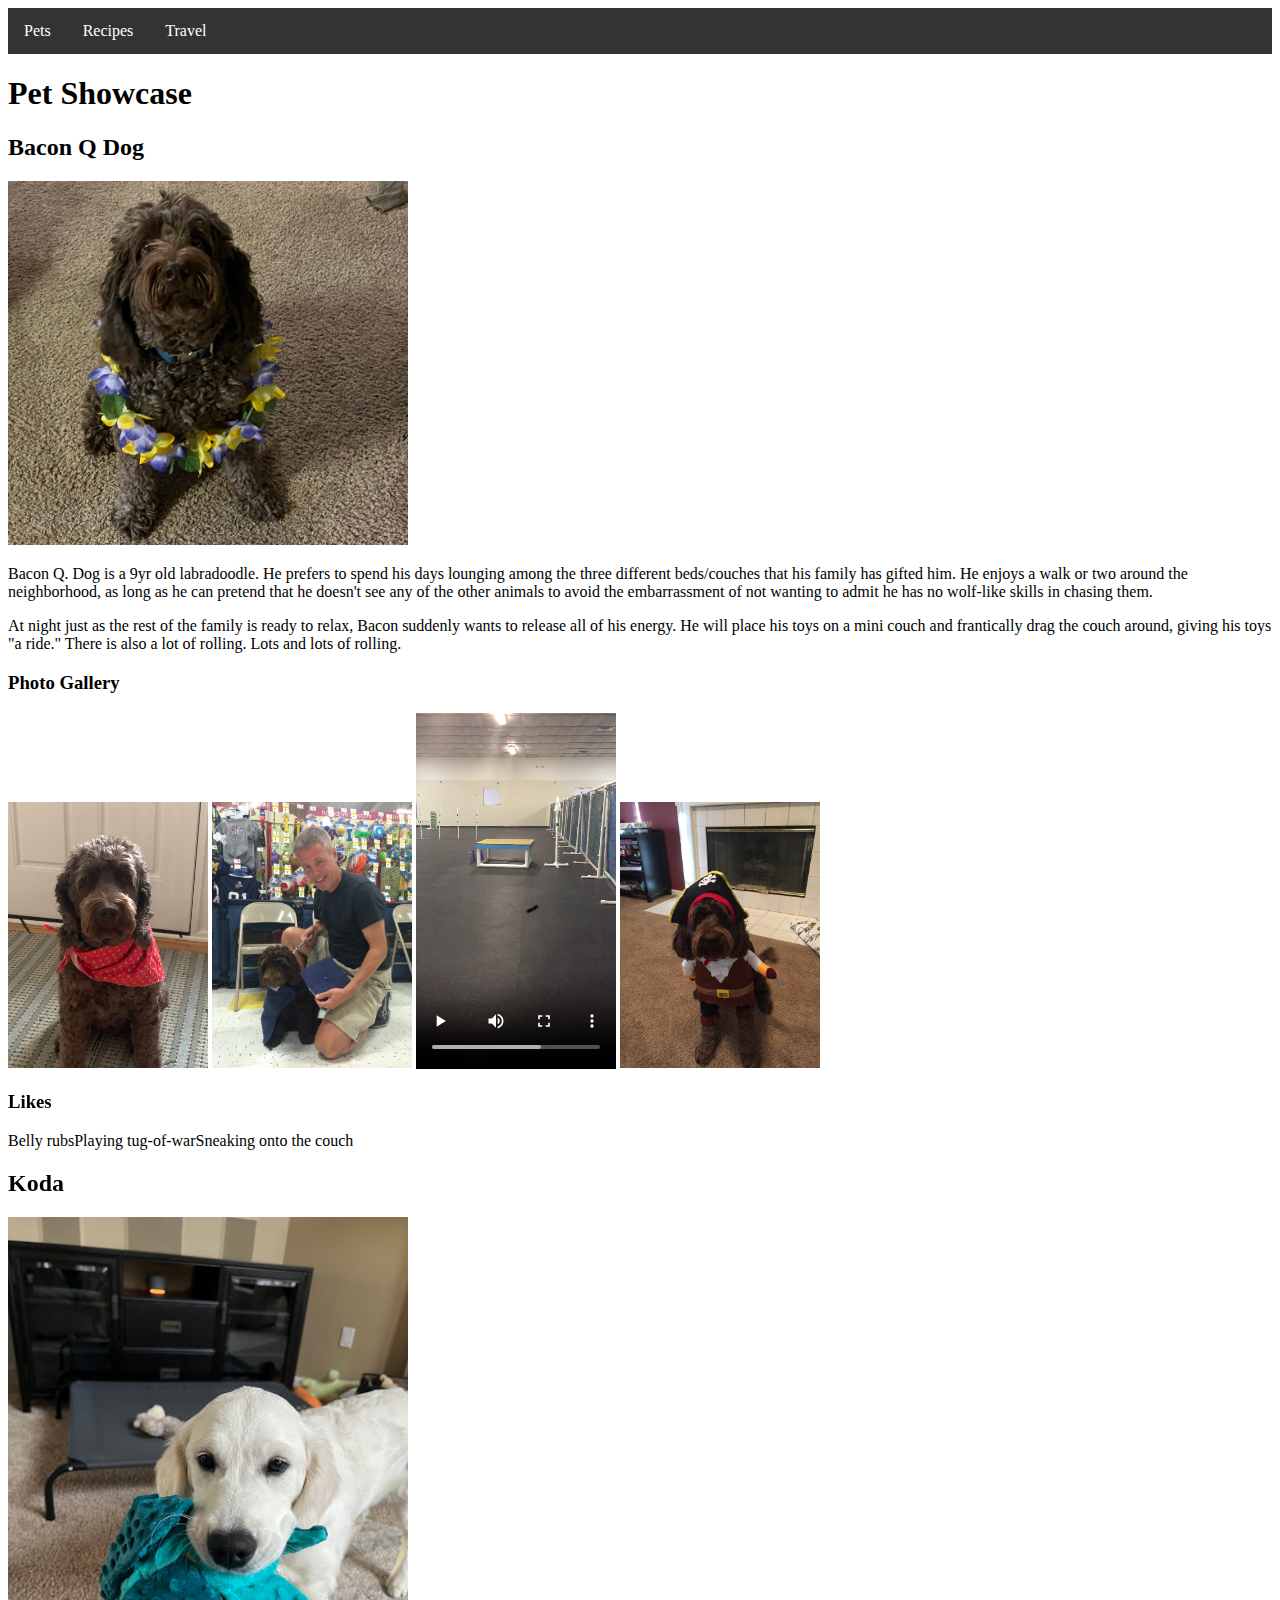
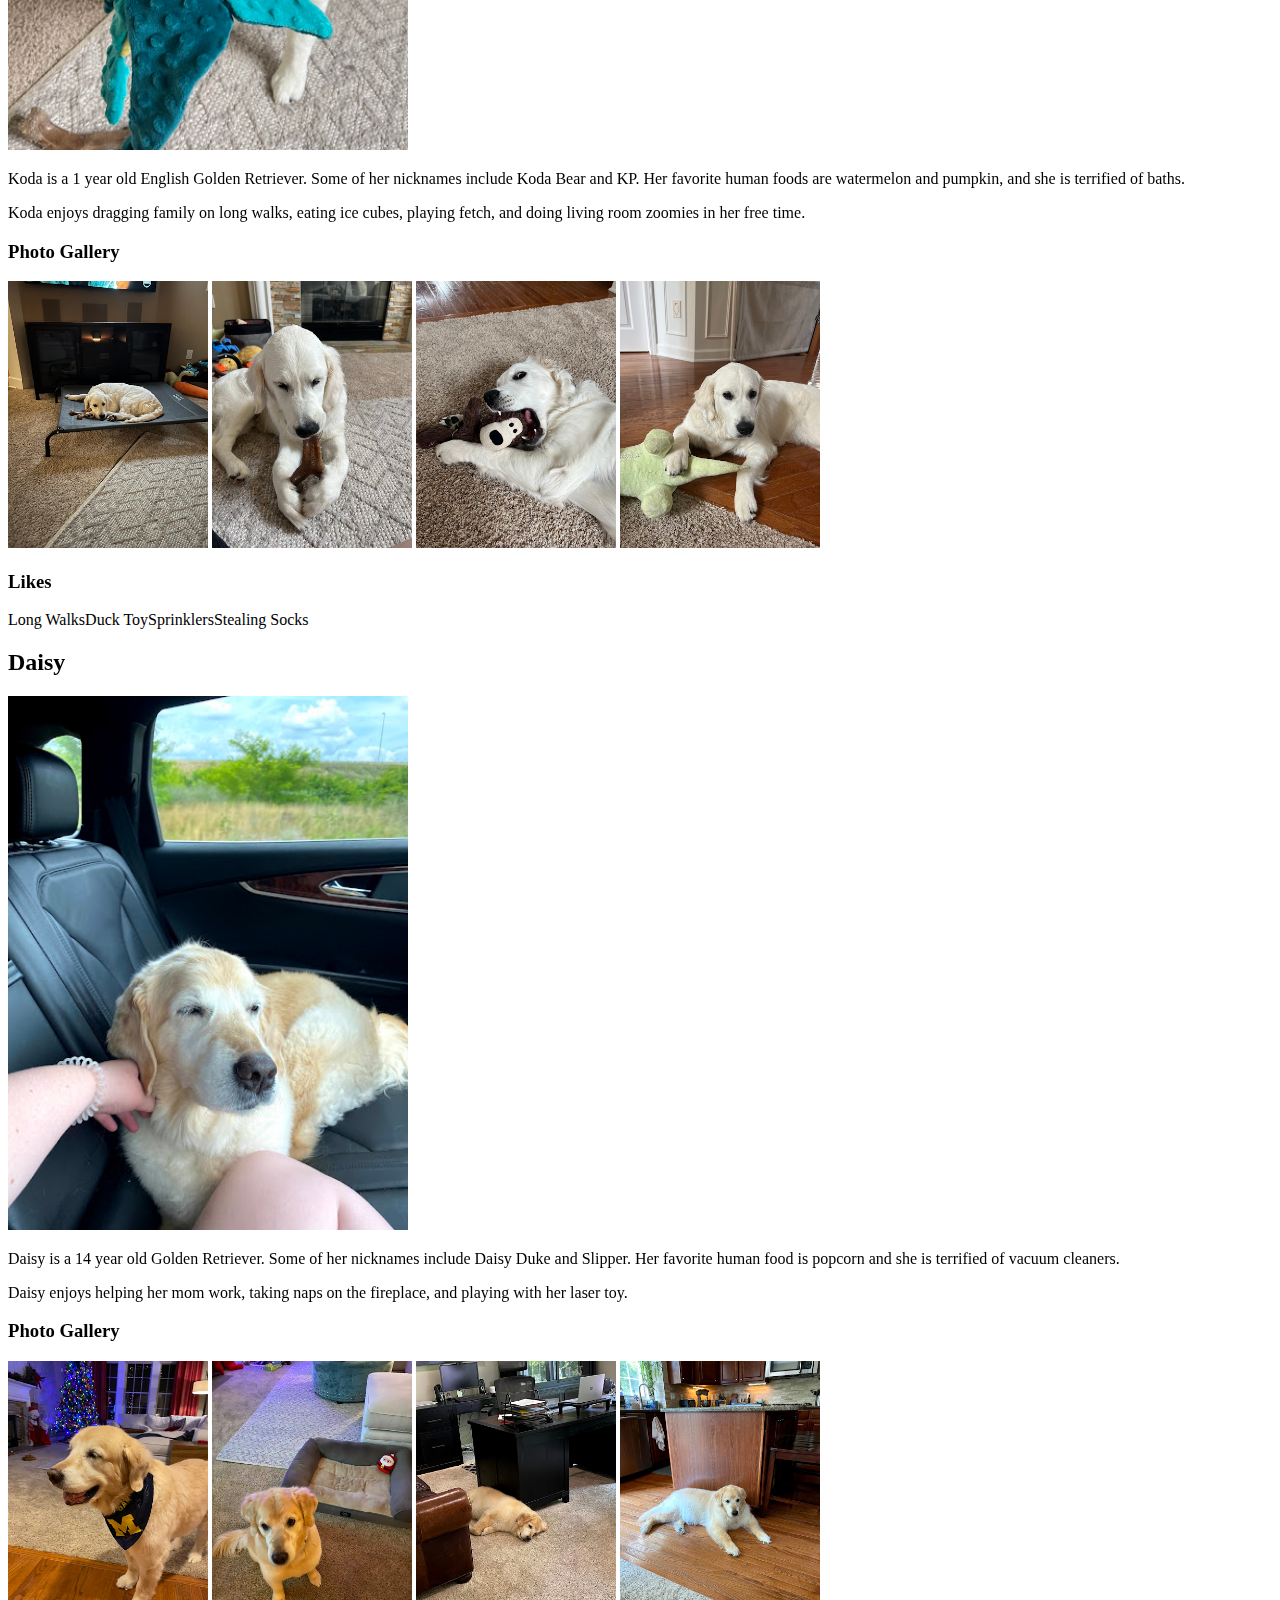
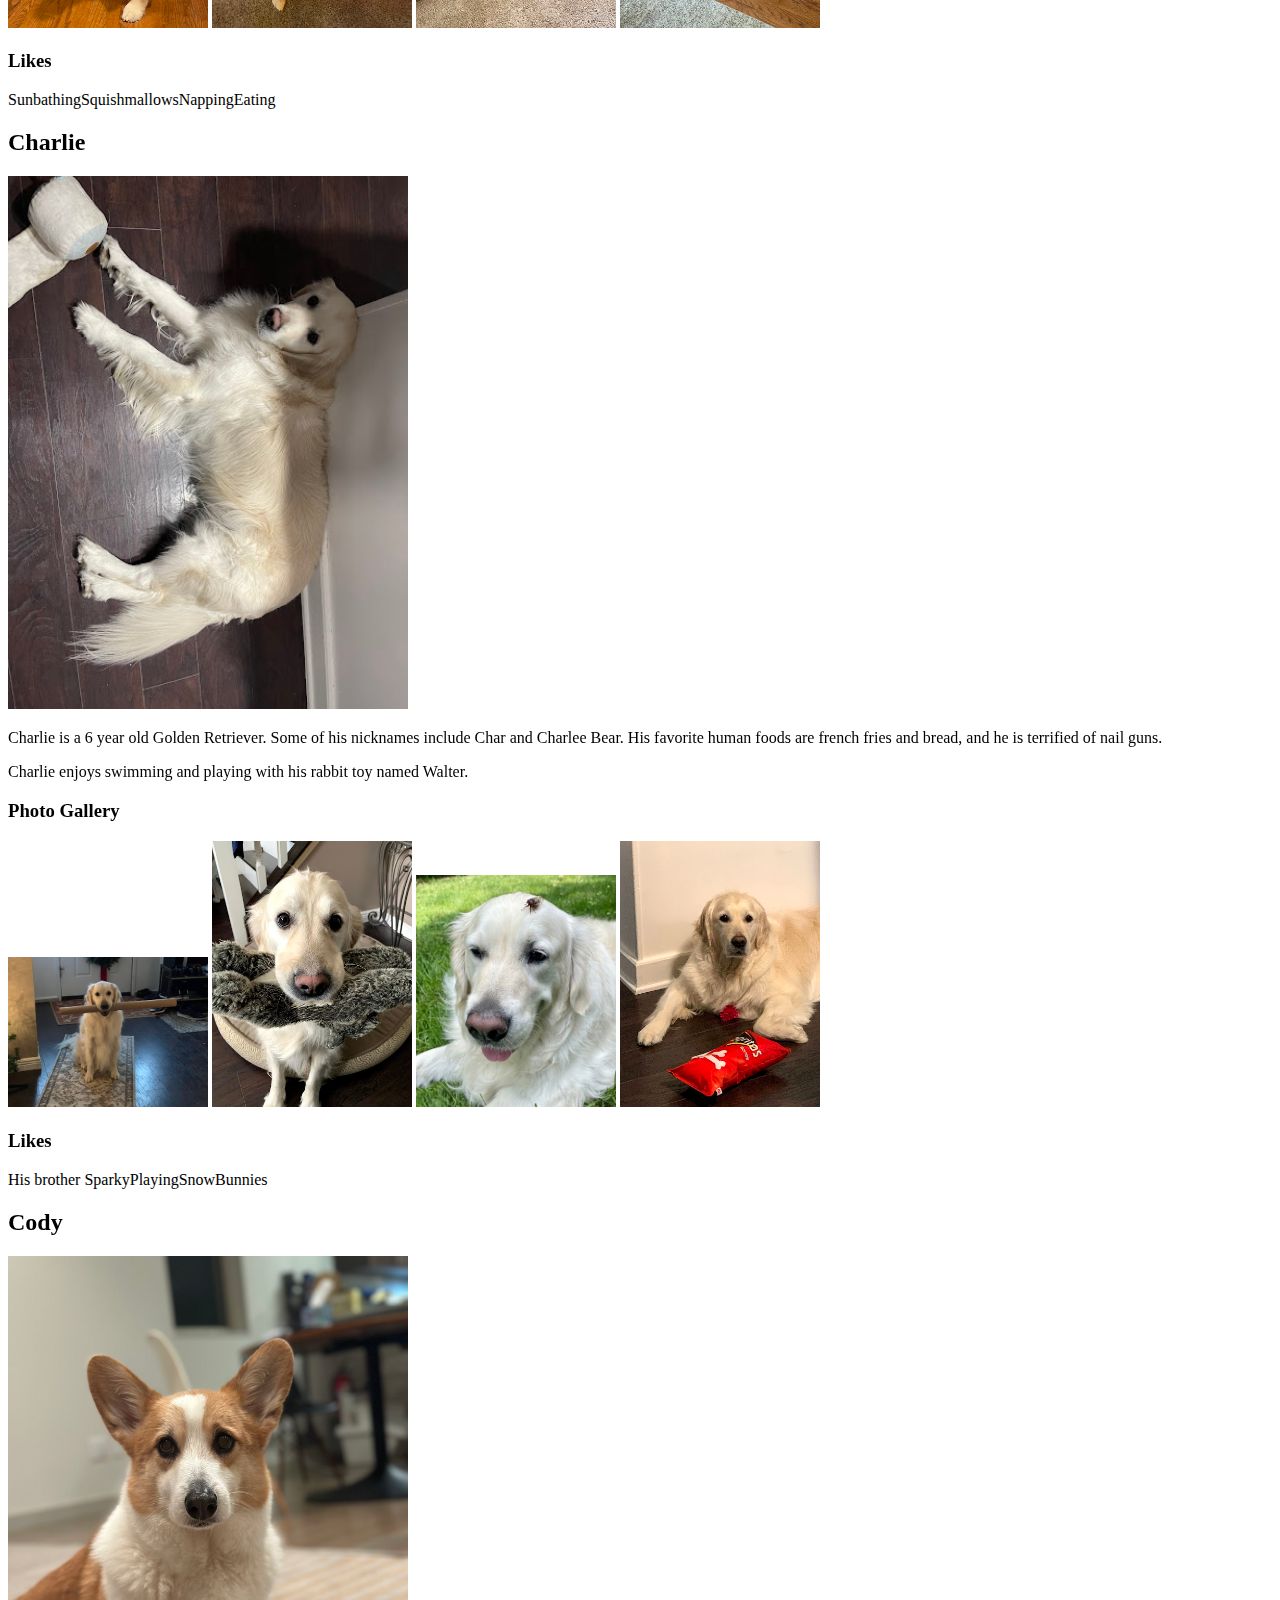
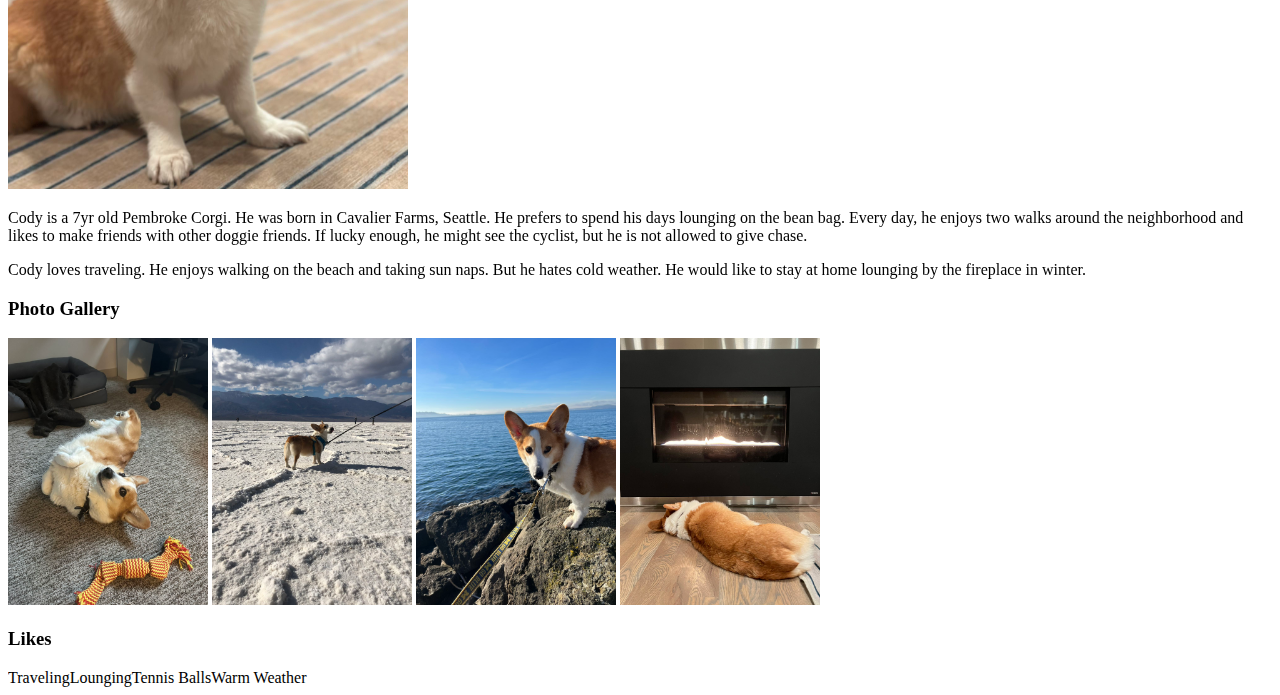
==== index.html @ 453e1ba5 "Add files via upload" ====
<!DOCTYPE html>
<html lang="en">
<head>
    <meta charset="UTF-8">
    <meta name="viewport" content="width=device-width, initial-scale=1.0">
    <title>Pets</title>
    <style>
        nav {
            background-color: #333;
        }

        ul {
            list-style-type: none;
            margin: 0;
            padding: 0;
            overflow: hidden;
        }

        li {
            float: left;
        }

        li a {
            display: block;
            color: white;
            text-align: center;
            padding: 14px 16px;
            text-decoration: none;
        }

        li a:hover {
            background-color: #555;
        }

        a[href=""] {
            display: none;
        }
    </style>
</head>

<body>

<nav>
    <ul> 
        <li><a href="index.html">Pets</a></li>
        <li><a href="recipes.html">Recipes</a></li>
        <li><a href="travel.html">Travel</a></li>
    </ul>
</nav>
<h1>Pet Showcase</h1>
</body>
</html>


<body>
    <a href = "">Skip to Main Content</a>
    <main>
        <div>
            <h2>Bacon Q Dog</h2>
            <img src="images/bacon.jpg" width = "400" alt="Brown labradoodle wearing colorful lei">

            <p>Bacon Q. Dog is a 9yr old labradoodle. He prefers to spend his days lounging among the three different beds/couches that his family has gifted him. He enjoys a walk or two around the neighborhood, as long as he can pretend that he doesn't see any of the other animals to avoid the embarrassment of not wanting to admit he has no wolf-like skills in chasing them.</p> 
            <P>At night just as the rest of the family is ready to relax, Bacon suddenly wants to release all of his energy. He will place his toys on a mini couch and frantically drag the couch around, giving his toys "a ride." There is also a lot of rolling. Lots and lots of rolling.</P>
            <h3>Photo Gallery</h3>
            <img src="images/bacon_bandana.JPG" width ="200" alt = "Brown labradoodle wearing an orange bandana">
            <img src="images/bacon_graduation.JPG"  width ="200" alt="Small labradoodle puppy wearing a graduation cap and gown">
            <video width="200"  controls>
                <source src="images/bacon_agility.mov">
                Your browser does not support the video tag.  This was a video of a girl and dog demonstrating a sit and stay procedure
            </video>
            <img src="images/bacon_halloween.JPG"  width ="200" alt="Brown labradoodle wearing a pirate costume">

            <h3>Likes</h3>
            <ul>
                <li>Belly rubs</li>
                <li>Playing tug-of-war</li>
                <li>Sneaking onto the couch</li>
            </ul>

            <h2>Koda</h2>
            <img src="images/Koda.jpeg" width = "400" alt="Golden retriever holding a teal dragon toy">

            <p>Koda is a 1 year old English Golden Retriever. Some of her nicknames include Koda Bear and KP. Her favorite human foods are watermelon and pumpkin, and she is terrified of baths. </p>
 
            <P>Koda enjoys dragging family on long walks, eating ice cubes, playing fetch, and doing living room zoomies in her free time.</P>
            <h3>Photo Gallery</h3>
            <img src="images/Koda_sleeping.jpeg" width ="200" alt = "Koda sleeping on a large gray orthopedic dog bed.">
            <img src="images/Koda_bone.jpeg"  width ="200" alt= "Koda chewing on a dog bone.">
            <img src="images/Koda_bear.jpeg"  width ="200" alt= "Koda chewing on a stuffed bear dog toy.">
            <img src="images/Koda_dino.jpeg"  width ="200" alt= "Koda laying with right front paw on her dinosaur toy.">

            <h3>Likes</h3>
            <ul>
                <li>Long Walks</li>
                <li>Duck Toy</li>
                <li>Sprinklers</li>
                <li>Stealing Socks</li>
            </ul>

            <h2>Daisy</h2>
            <img src="images/daisy.jpeg" width = "400" alt="Golden retriever laying in the backseat of a car">

            <p>Daisy is a 14 year old Golden Retriever. Some of her nicknames include Daisy Duke and Slipper. Her favorite human food is popcorn and she is terrified of vacuum cleaners. </p>
 
            <P>Daisy enjoys helping her mom work, taking naps on the fireplace, and playing with her laser toy.</P>
            <h3>Photo Gallery</h3>
            <img src="images/Daisy_fan.jpeg" width ="200" alt = "Daisy standing in front of a lit up Christmas tree wearing a University of Michigan bandana.">
            <img src="images/Daisy_santa.jpeg"  width ="200" alt= "Daisy standing in front of her dog bed with a stuffed animal Santa in the corner.">
            <img src="images/Daisy_sleeping.jpeg"  width ="200" alt= "Daisy sleeping in front of a desk.">
            <img src="images/Daisy_laying.jpeg"  width ="200" alt= "Daisy laying on the kitchen floor in front of the island.">
            <h3>Likes</h3>
            <ul>
                <li>Sunbathing</li>
                <li>Squishmallows</li>
                <li>Napping</li>
                <li>Eating</li>
            </ul>

            <h2>Charlie</h2>
            <img src="images/Charlie.jpeg" width = "400" alt="Golden retriever laying next to a toilet paper roll toy.">

            <p>Charlie is a 6 year old Golden Retriever. Some of his nicknames include Char and Charlee Bear. His favorite human foods are french fries and bread, and he is terrified of nail guns. </p>
 
            <P>Charlie enjoys swimming and playing with his rabbit toy named Walter.</P>
            <h3>Photo Gallery</h3>
            <img src="images/Charlie_roll.jpeg" width ="200" alt = "Charlie standing with a gift wrap paper roll in his mouth.">
            <img src="images/Charlie_rabbit.jpeg"  width ="200" alt= "Charlie sitting on bed holding a toy rabbit in his mouth.">
            <img src="images/Charlie_bug.jpeg"  width ="200" alt= "Charlie laying in this grass with a bug above his left eye.">
            <img src="images/Charlie_dorito.jpeg"  width ="200" alt= "Charlie laying on the kitchen floor next to a toy bag of Doritos.">
            <h3>Likes</h3>
            <ul>
                <li>His brother Sparky</li>
                <li>Playing</li>
                <li>Snow</li>
                <li>Bunnies</li>
            </ul>

            <h2>Cody</h2>
            <img src="images/cody.jpg" width = "400" alt="Cody at home.">

            <p>Cody is a 7yr old Pembroke Corgi. He was born in Cavalier Farms, Seattle. He prefers to spend his days lounging on the bean bag. Every day, he enjoys two walks around the neighborhood and likes to make friends with other doggie friends. If lucky enough, he might see the cyclist, but he is not allowed to give chase. </p>
 
            <P>Cody loves traveling. He enjoys walking on the beach and taking sun naps. But he hates cold weather. He would like to stay at home lounging by the fireplace in winter.</P>
            <h3>Photo Gallery</h3>
            <img src="images/cody_play.jpg" width ="200" alt = "Cody lying on the ground making faces.">
            <img src="images/cody_deathvalley.jpg" width ="200" alt= "Cody visiting Badwater Basin in Death Valley National Park.">
            <img src="images/cody_sea.jpg"  width ="200" alt= "Cody having a walk by the sea.">
            <img src="images/cody_fireplace.jpg"  width ="200" alt= "Cody lounging by the fireplace in winter.">
            <h3>Likes</h3>
            <ul>
                <li>Traveling</li>
                <li>Lounging</li>
                <li>Tennis Balls</li>
                <li>Warm Weather</li>
            </ul>
            <!-- Lauren Asam -->
        
        </div>
        <div></div>
        <div></div>
        <div></div>
        <div></div>
    </main>
    
</body>
</html>
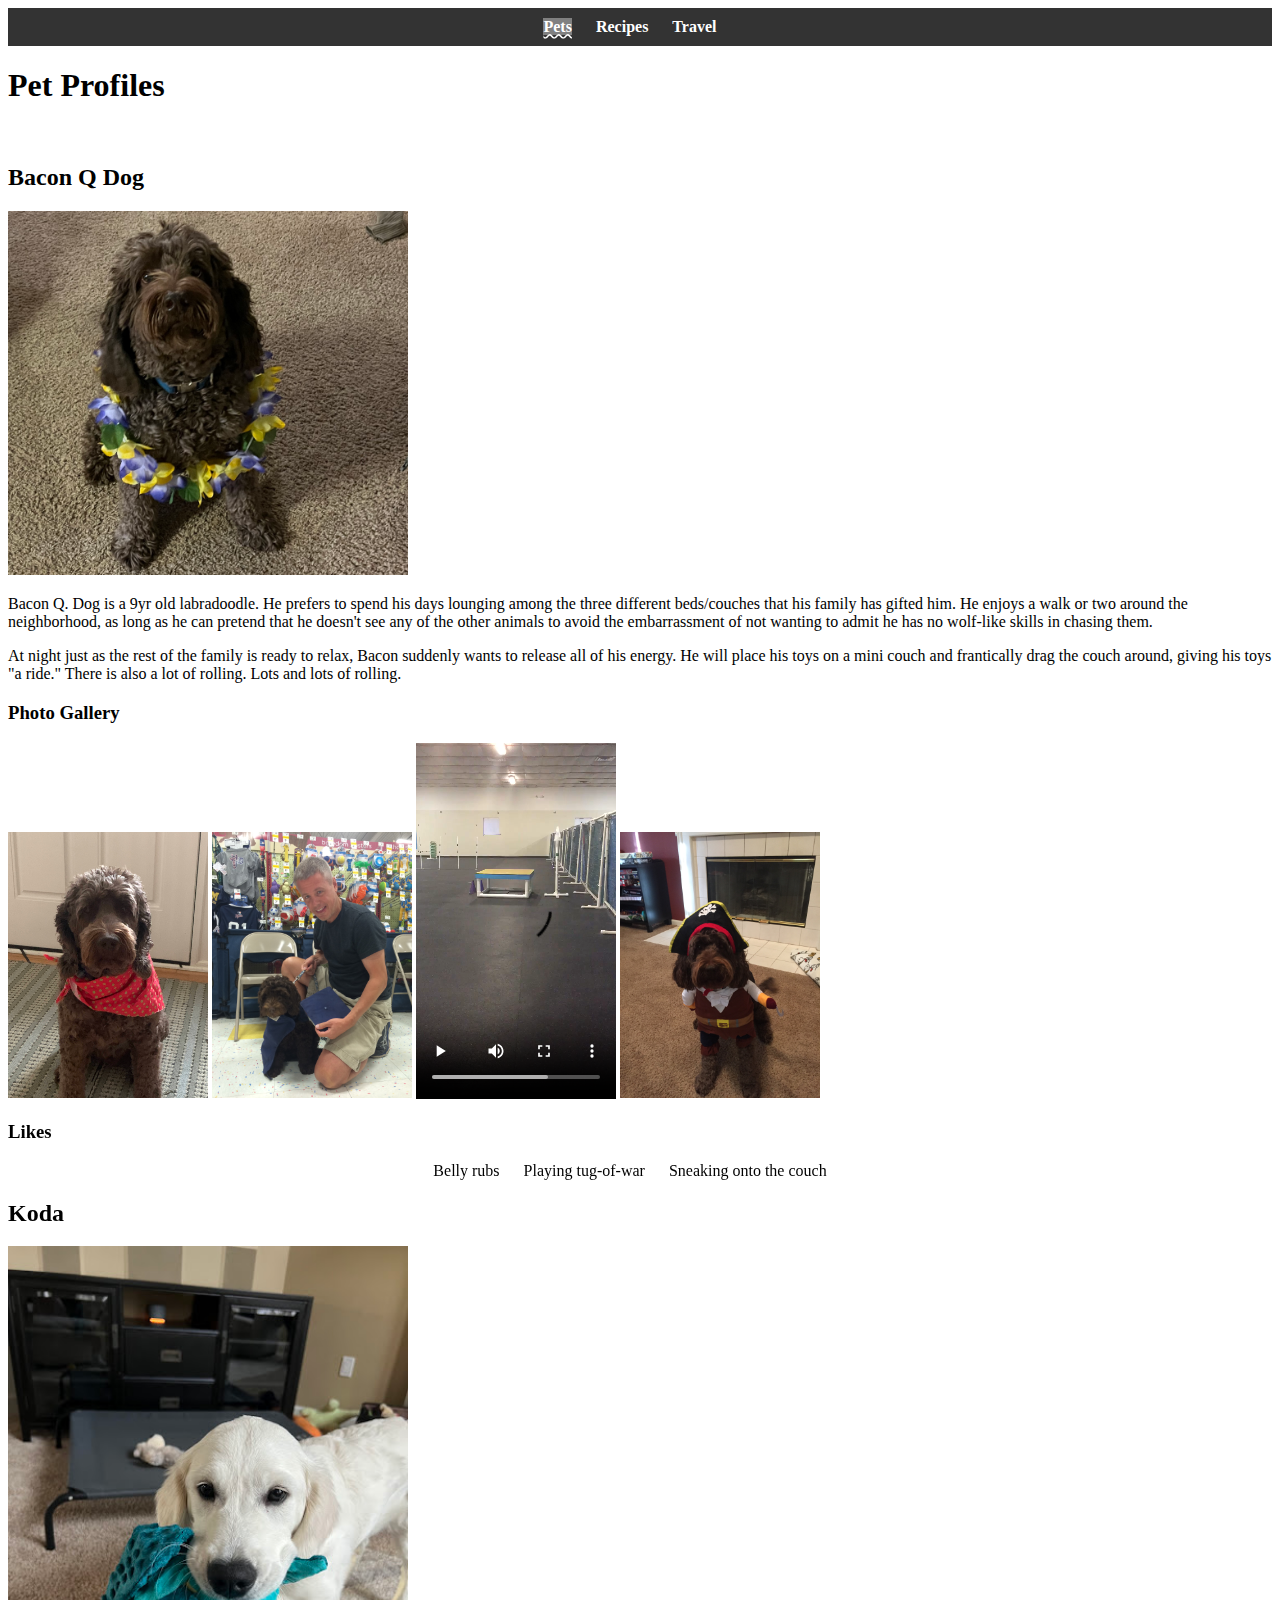
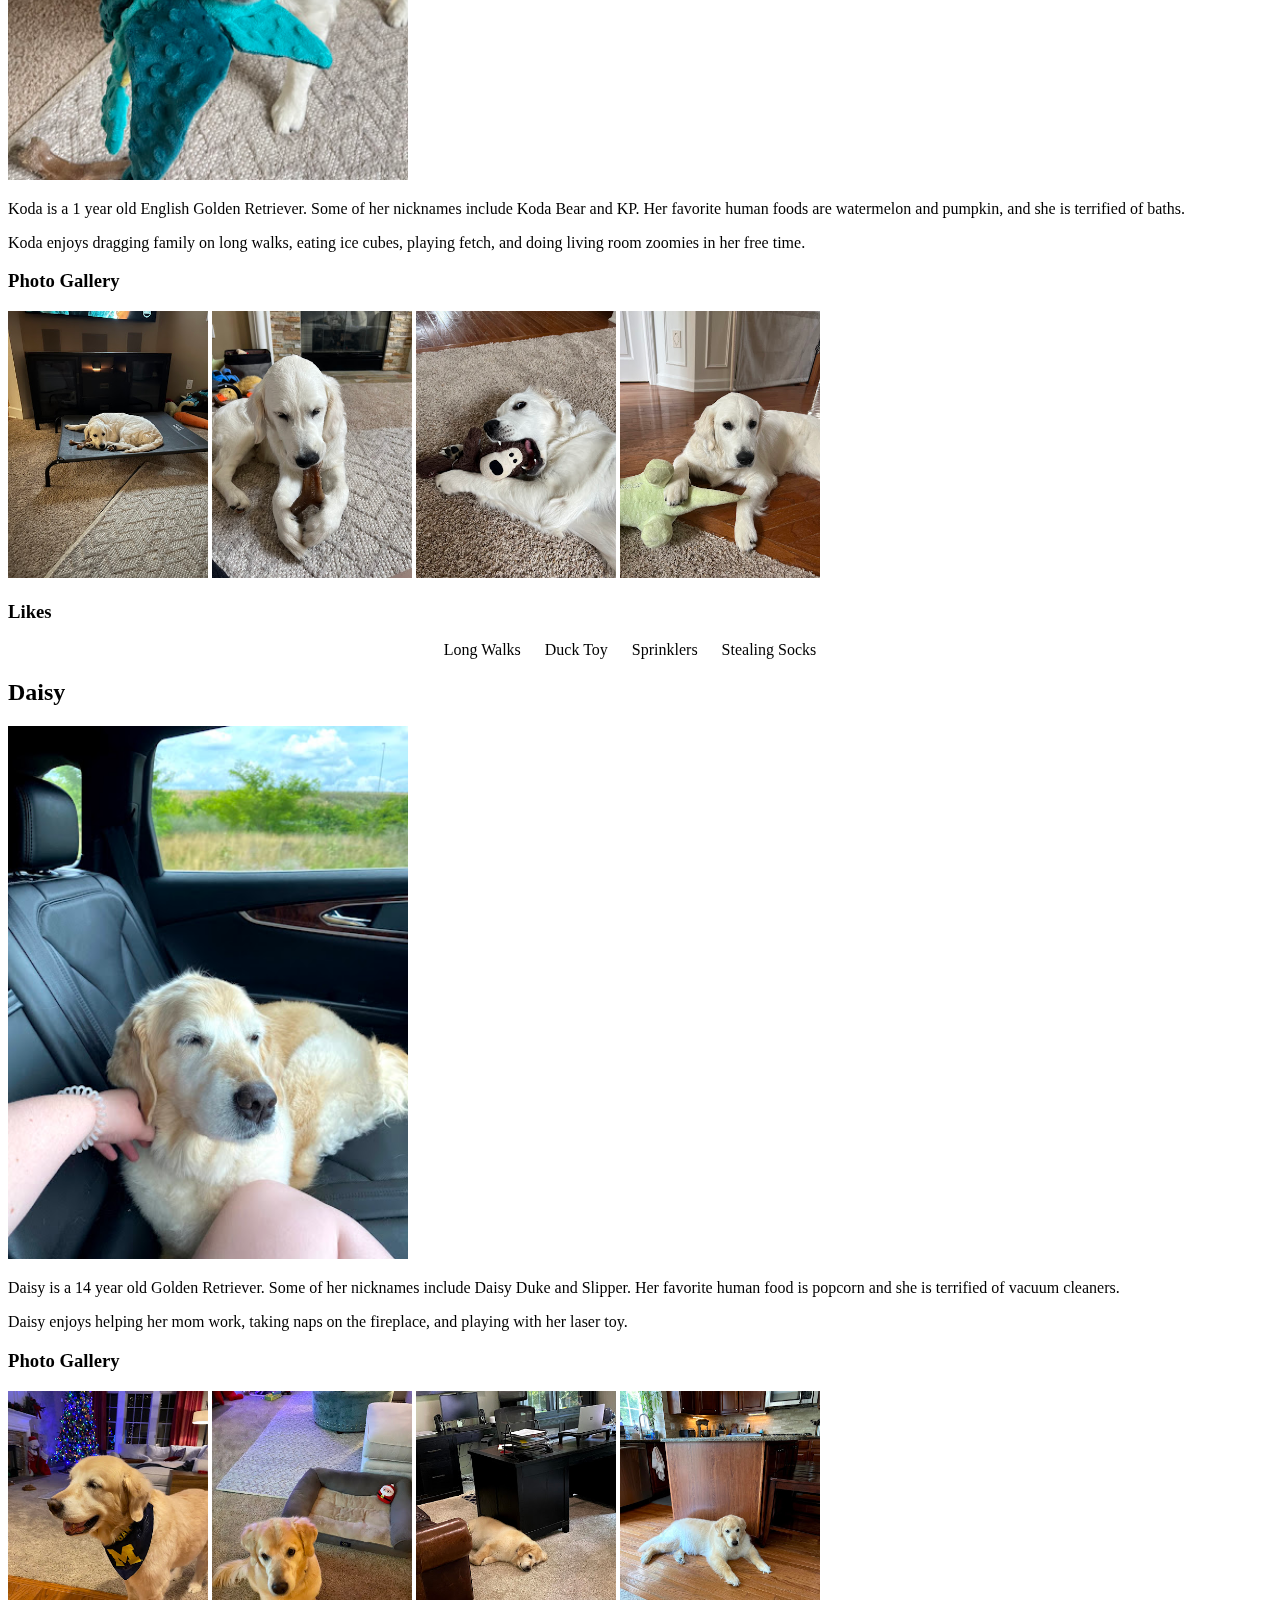
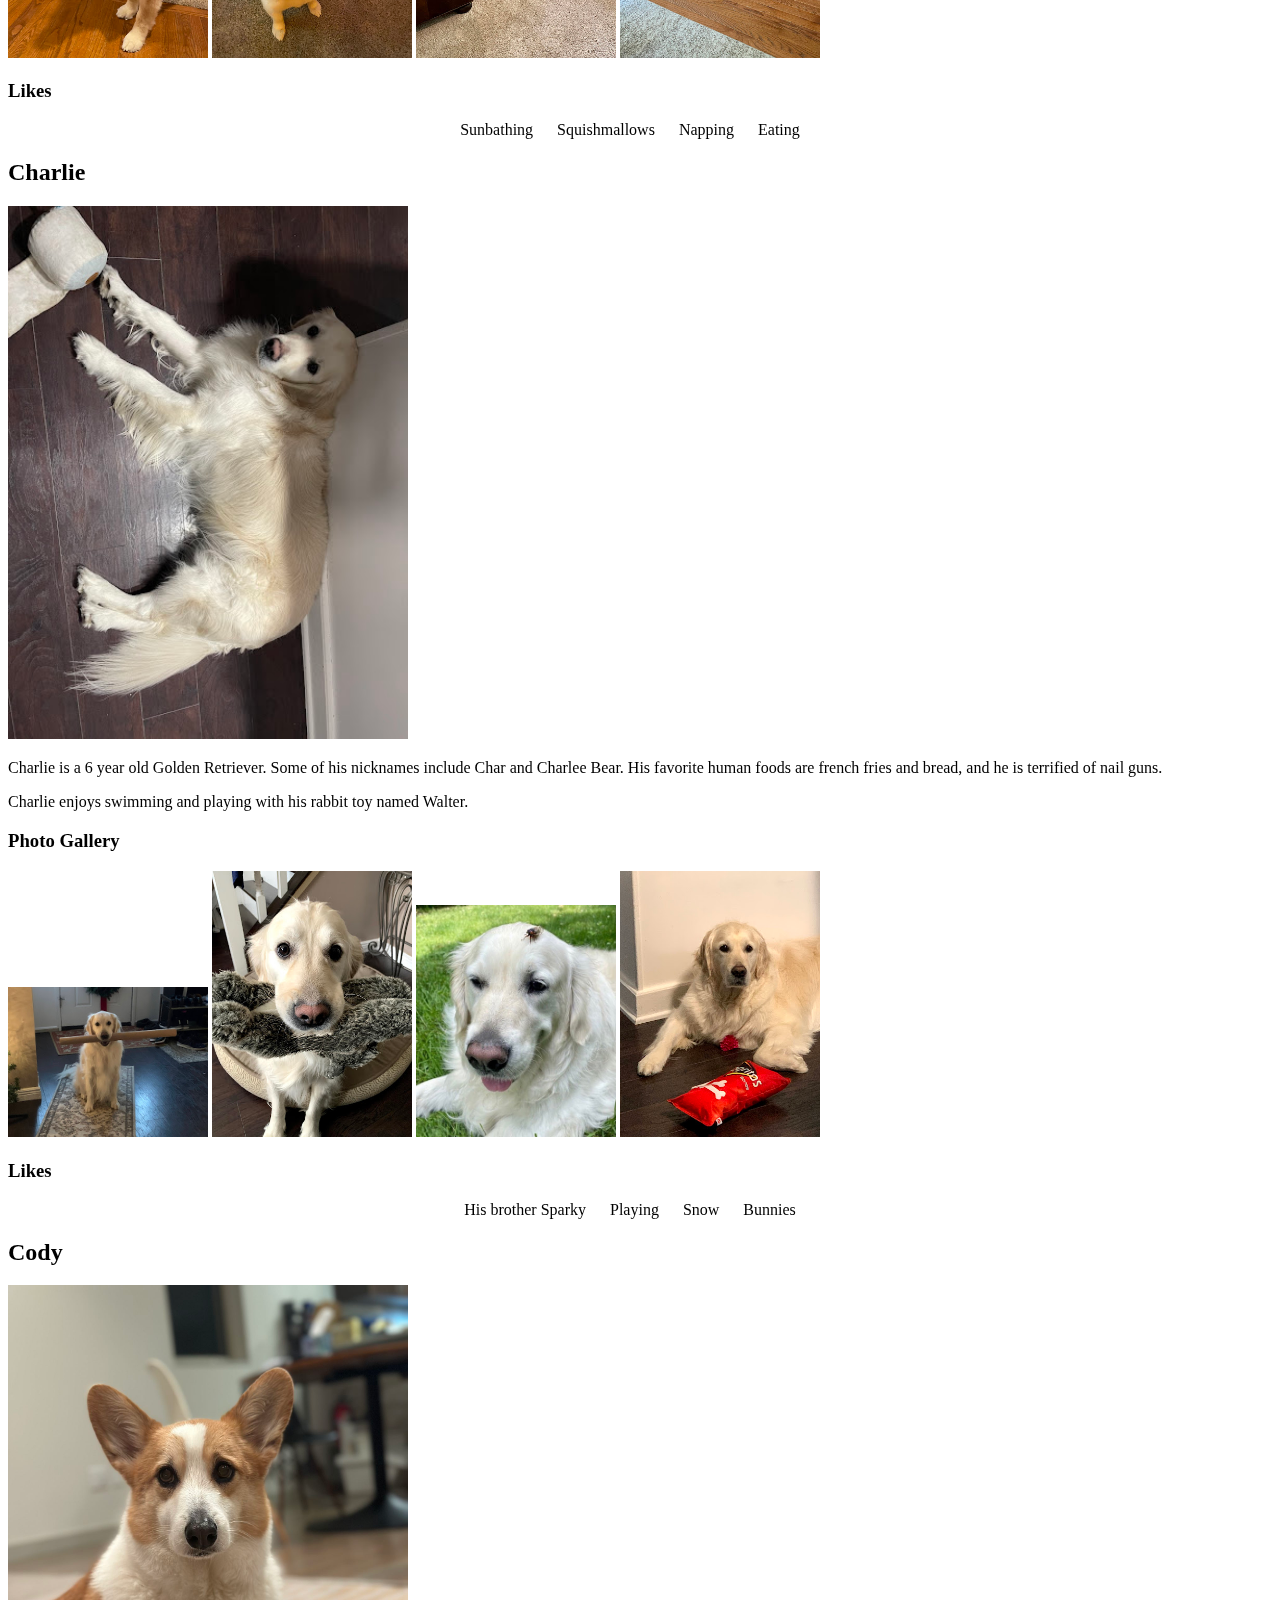
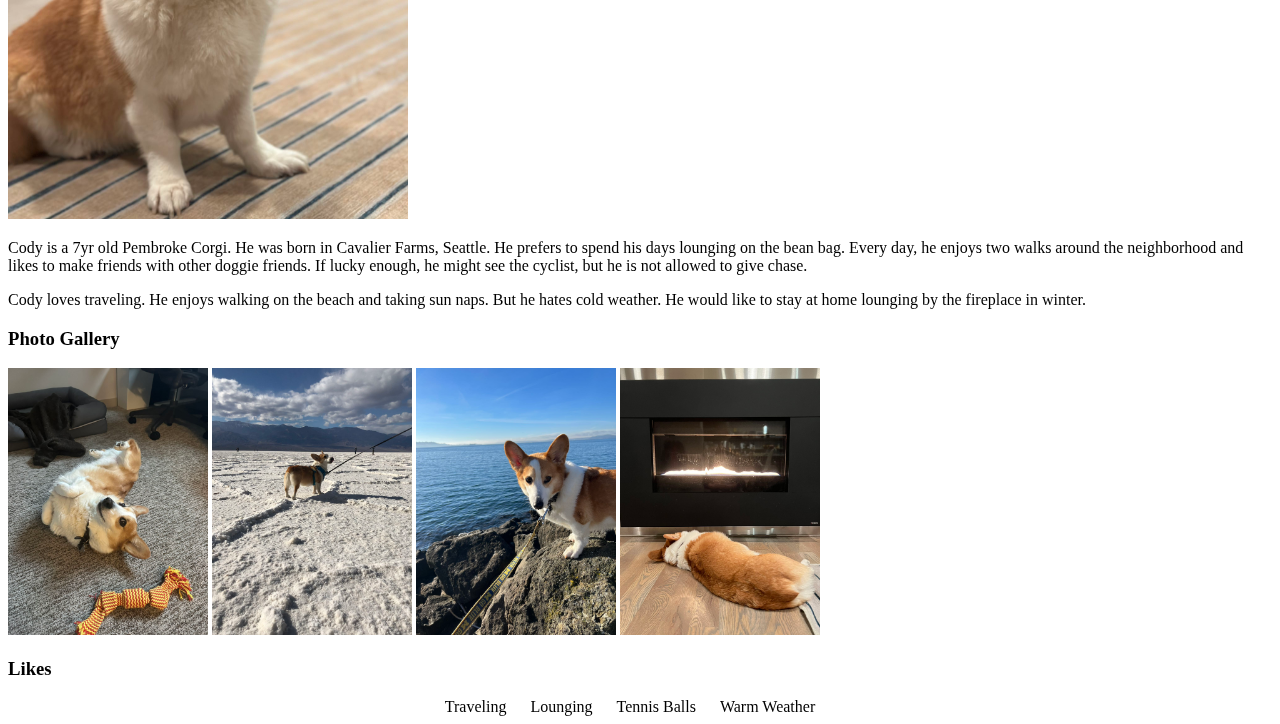
==== commit 923956ab: "Add files via upload" ====
--- a/index.html
+++ b/index.html
@@ -4,53 +4,17 @@
     <meta charset="UTF-8">
     <meta name="viewport" content="width=device-width, initial-scale=1.0">
     <title>Pets</title>
-    <style>
-        nav {
-            background-color: #333;
-        }
-
-        ul {
-            list-style-type: none;
-            margin: 0;
-            padding: 0;
-            overflow: hidden;
-        }
-
-        li {
-            float: left;
-        }
-
-        li a {
-            display: block;
-            color: white;
-            text-align: center;
-            padding: 14px 16px;
-            text-decoration: none;
-        }
-
-        li a:hover {
-            background-color: #555;
-        }
-
-        a[href=""] {
-            display: none;
-        }
-    </style>
+    <link rel="stylesheet" type="text/css" href="style.css">
 </head>
 
-<body>
-
 <nav>
-    <ul> 
-        <li><a href="index.html">Pets</a></li>
-        <li><a href="recipes.html">Recipes</a></li>
-        <li><a href="travel.html">Travel</a></li>
+    <ul>
+    <li class="current"><a href="index.html">Pets</a></li>
+      <li><a href="recipes.html"">Recipes</a></li>
+      <li><a href="travel.html">Travel</a></li>
     </ul>
-</nav>
-<h1>Pet Showcase</h1>
-</body>
-</html>
-
+  </nav>
+  <h1>Pet Profiles</h1>
 
 <body>
     <a href = "">Skip to Main Content</a>
--- a/style.css
+++ b/style.css
@@ -0,0 +1,38 @@
+/* Style the navigation bar */
+nav {
+    background-color: #333; /* Background color for the navigation bar */
+    padding: 10px; /* Add some padding to the navigation bar */
+}
+
+ul {
+    list-style-type: none; /* Remove list bullet points */
+    margin: 0;
+    padding: 0;
+    text-align: center; /* Center-align the list items */
+}
+
+li {
+    display: inline; /* Display list items in a horizontal line */
+    margin-right: 20px; /* Add spacing between list items */
+}
+
+a {
+    text-decoration: none; /* Remove underline from links */
+    color: white; /* Text color for links */
+    font-weight: bold; /* Make the text bold */
+}
+
+a:hover {
+    color: yellow; /* Change link color on hover */
+}
+
+.current a {
+    background-color: gray; /* Change the background color for the current link */
+    text-decoration: wavy underline;
+    color: white; /* Change the text color for the current link */
+    font-weight: bold; /* Make the text bold for the current link */
+}
+
+#skip-link {
+    display: none;
+}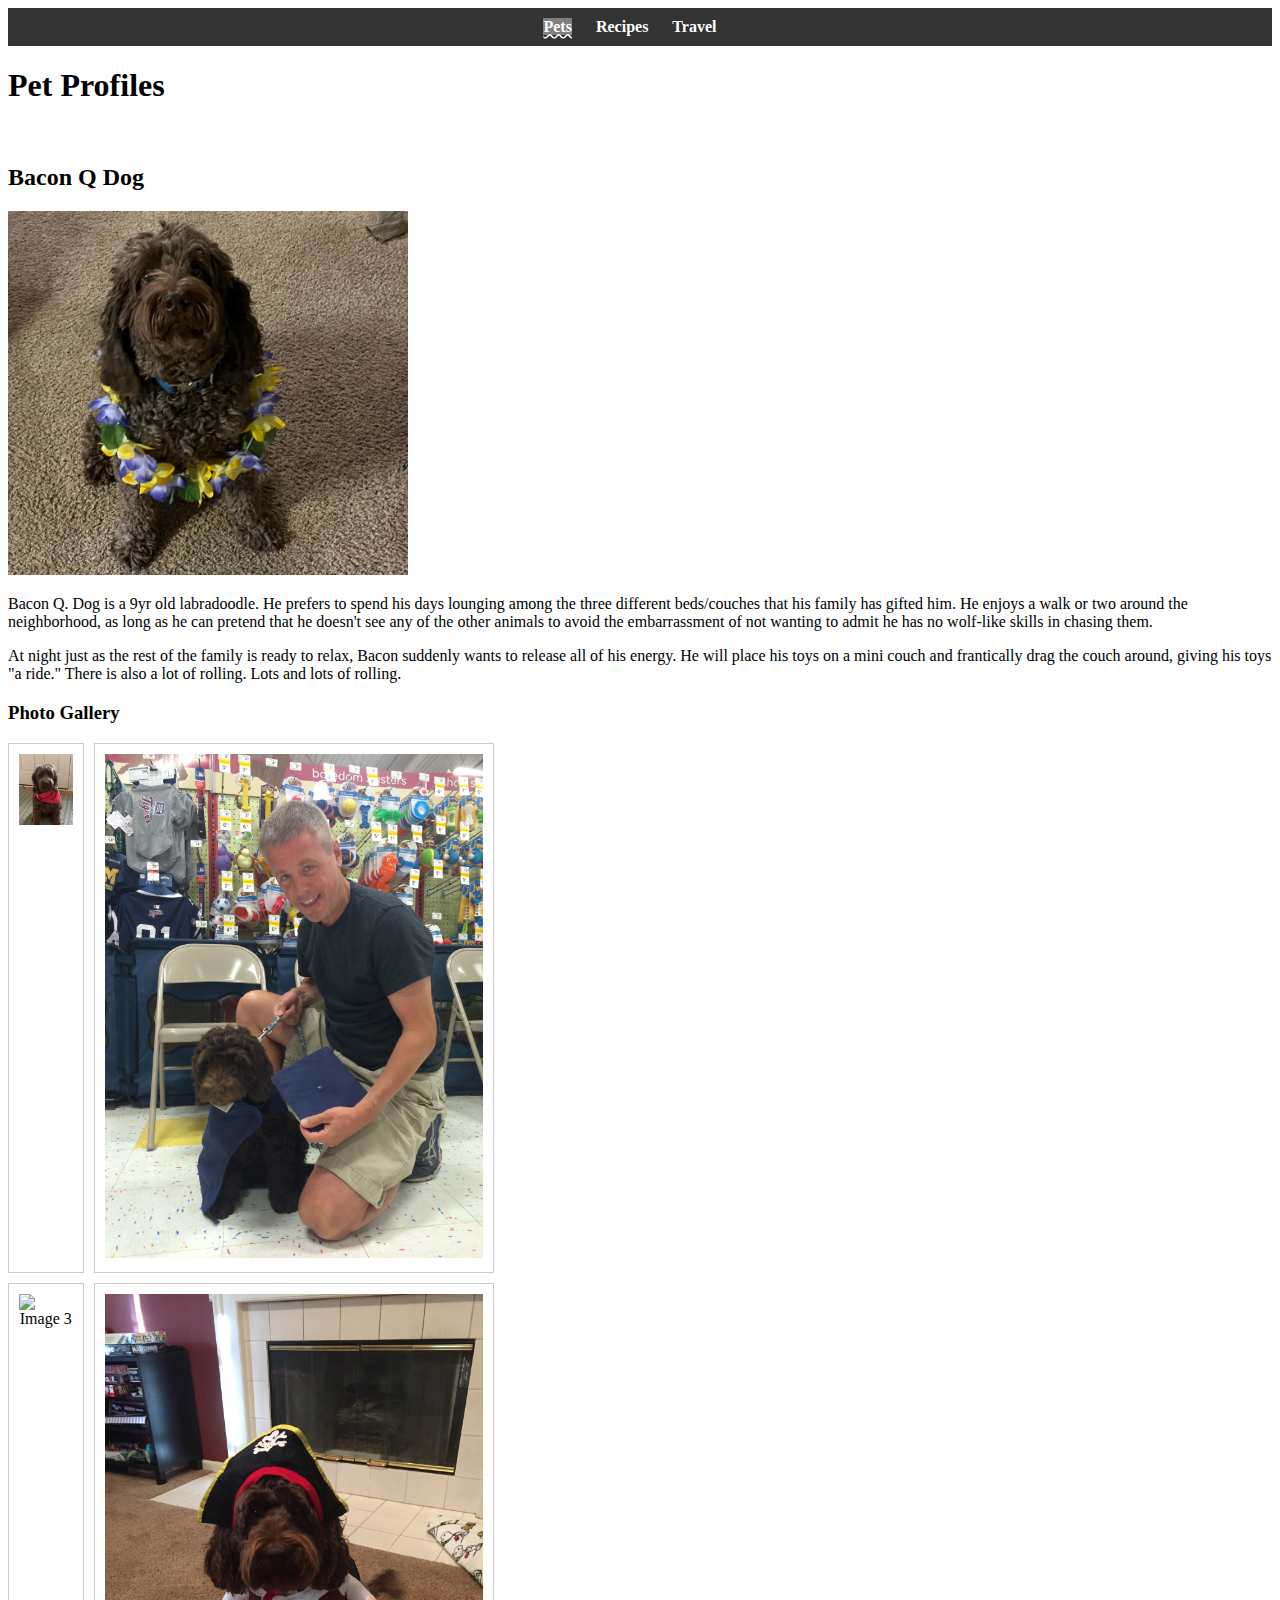
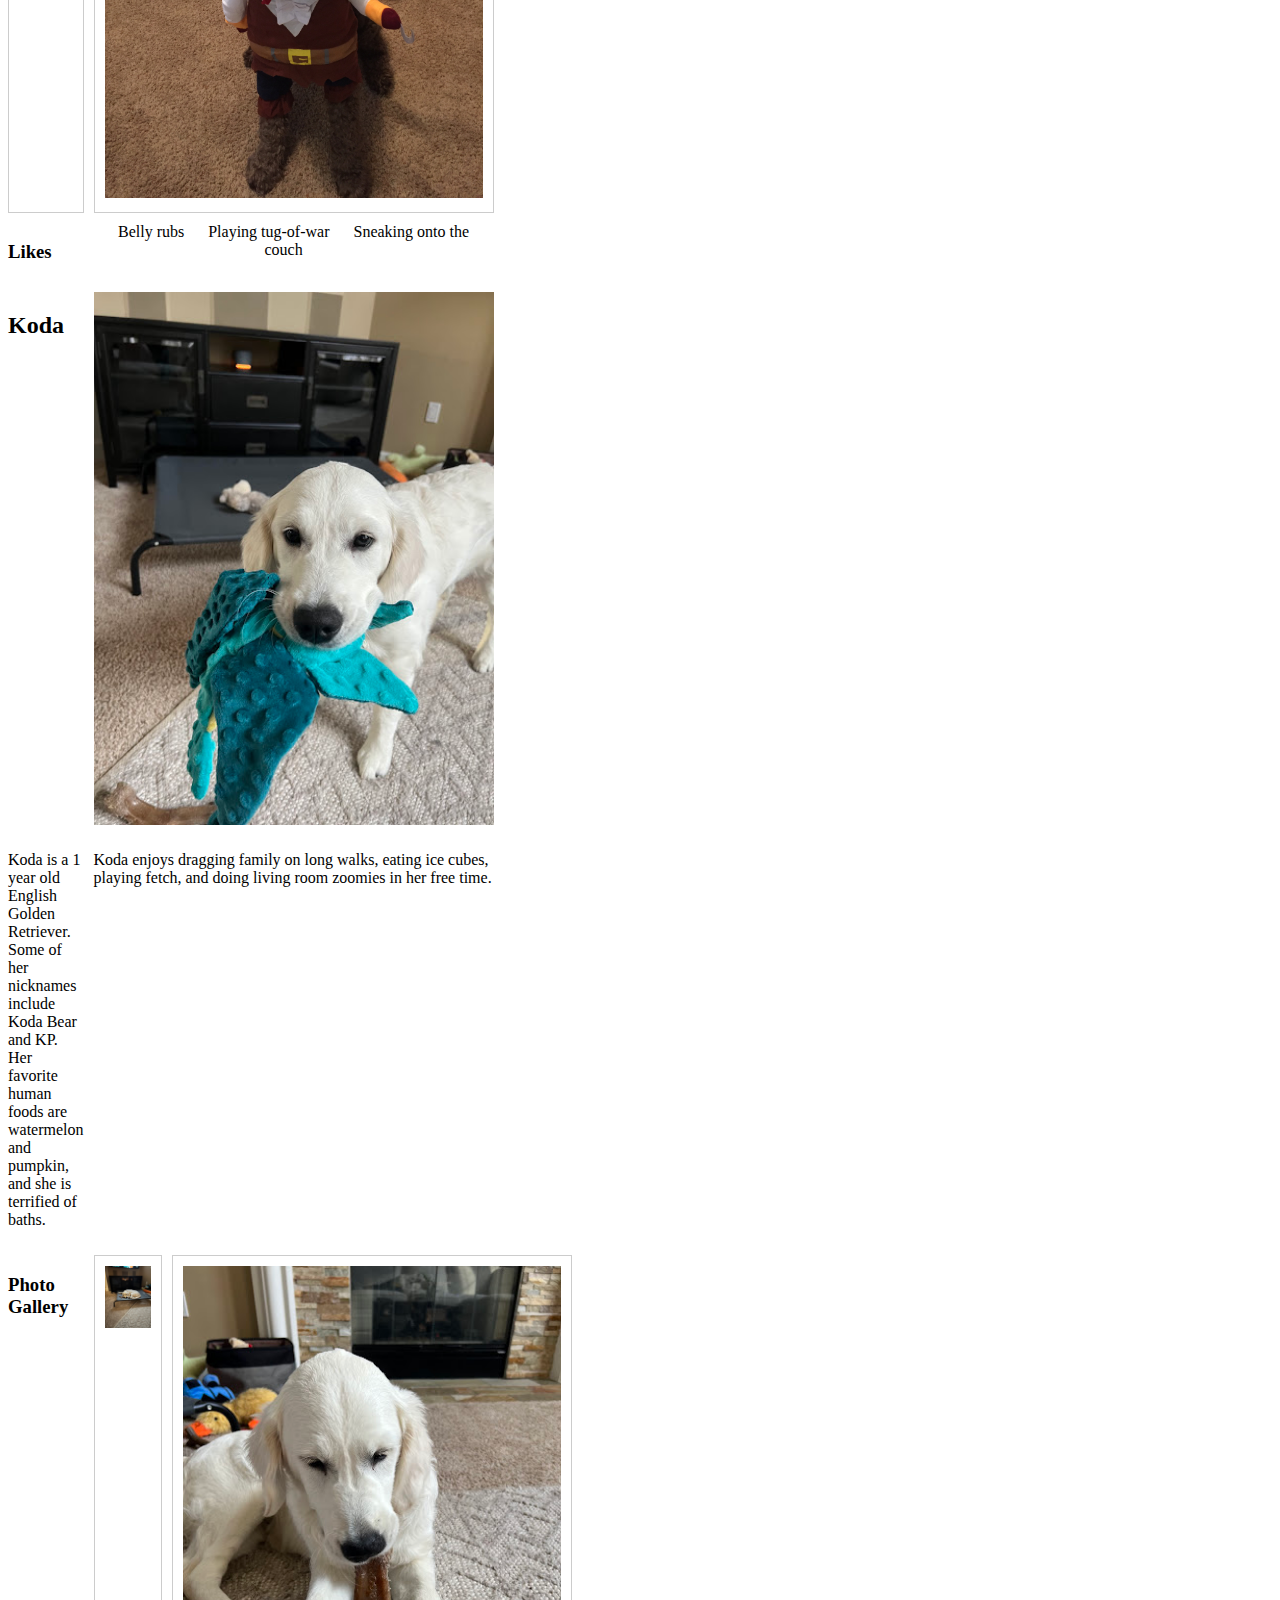
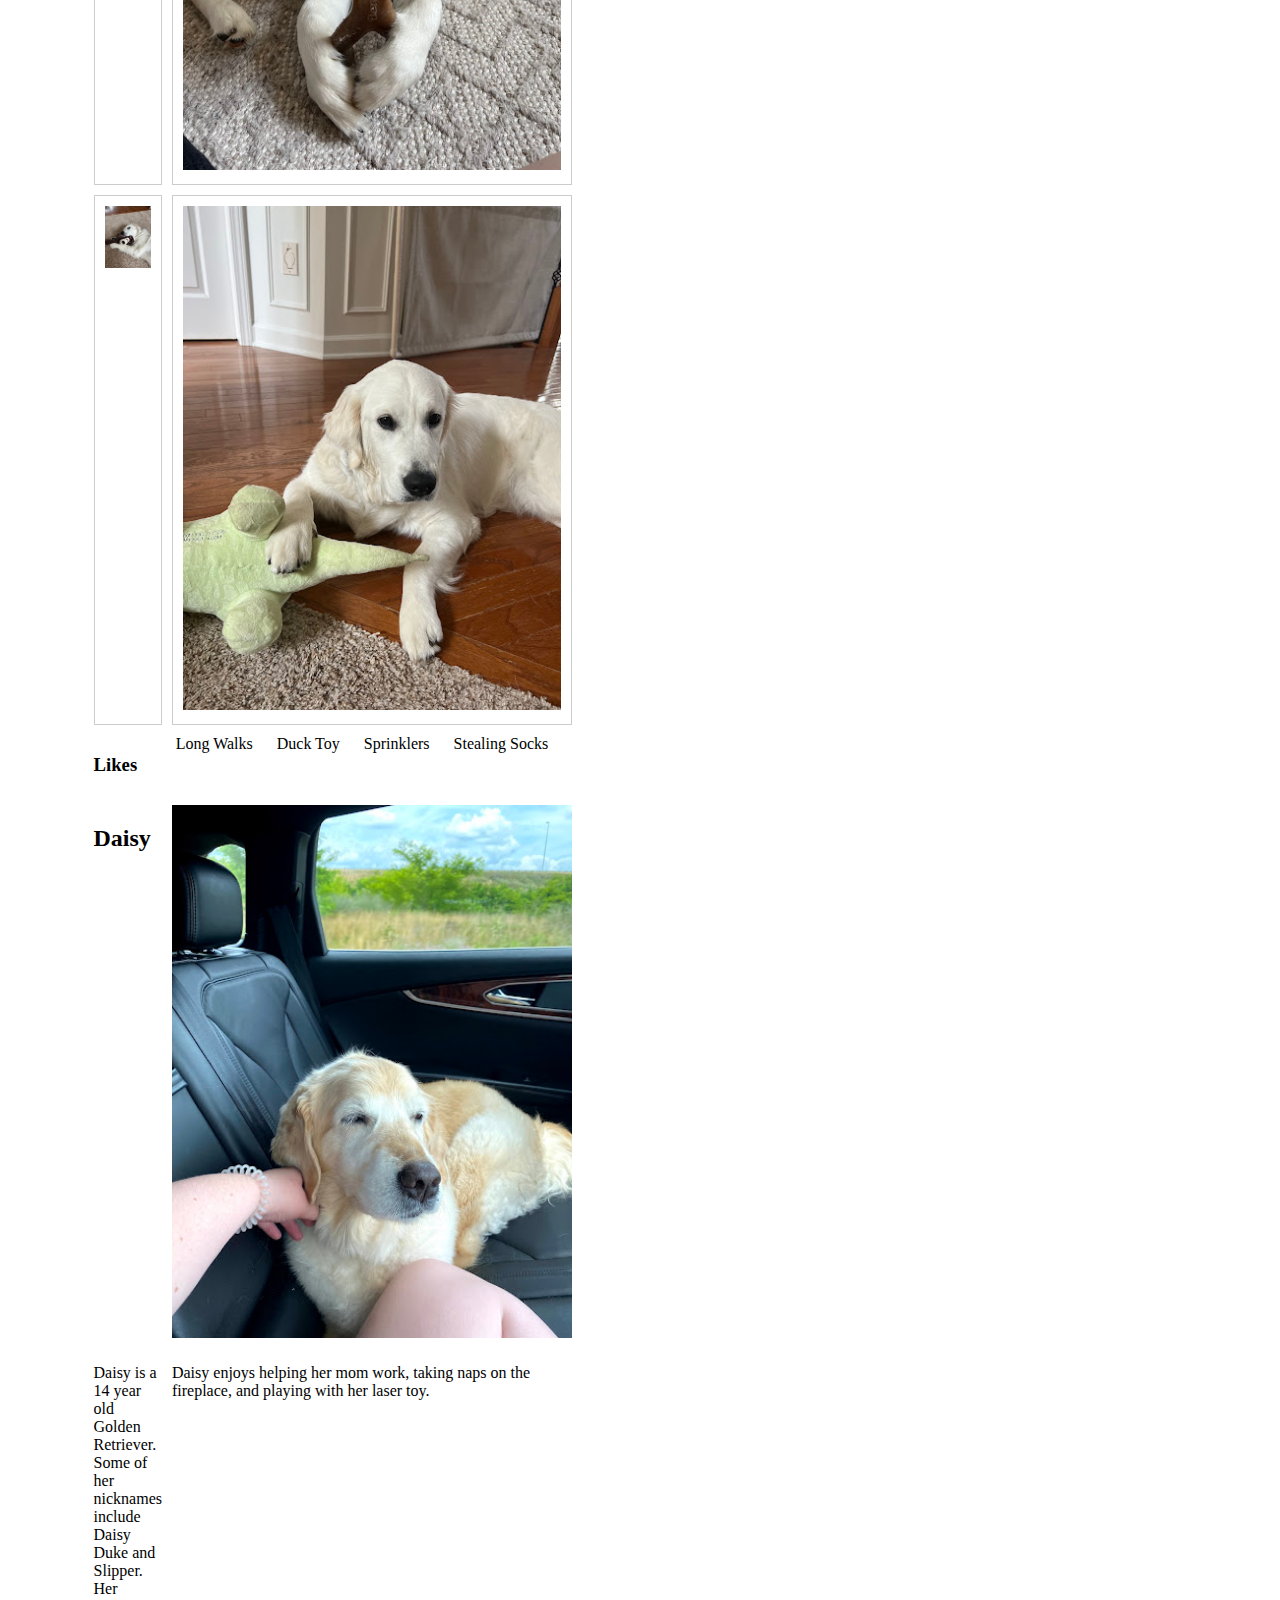
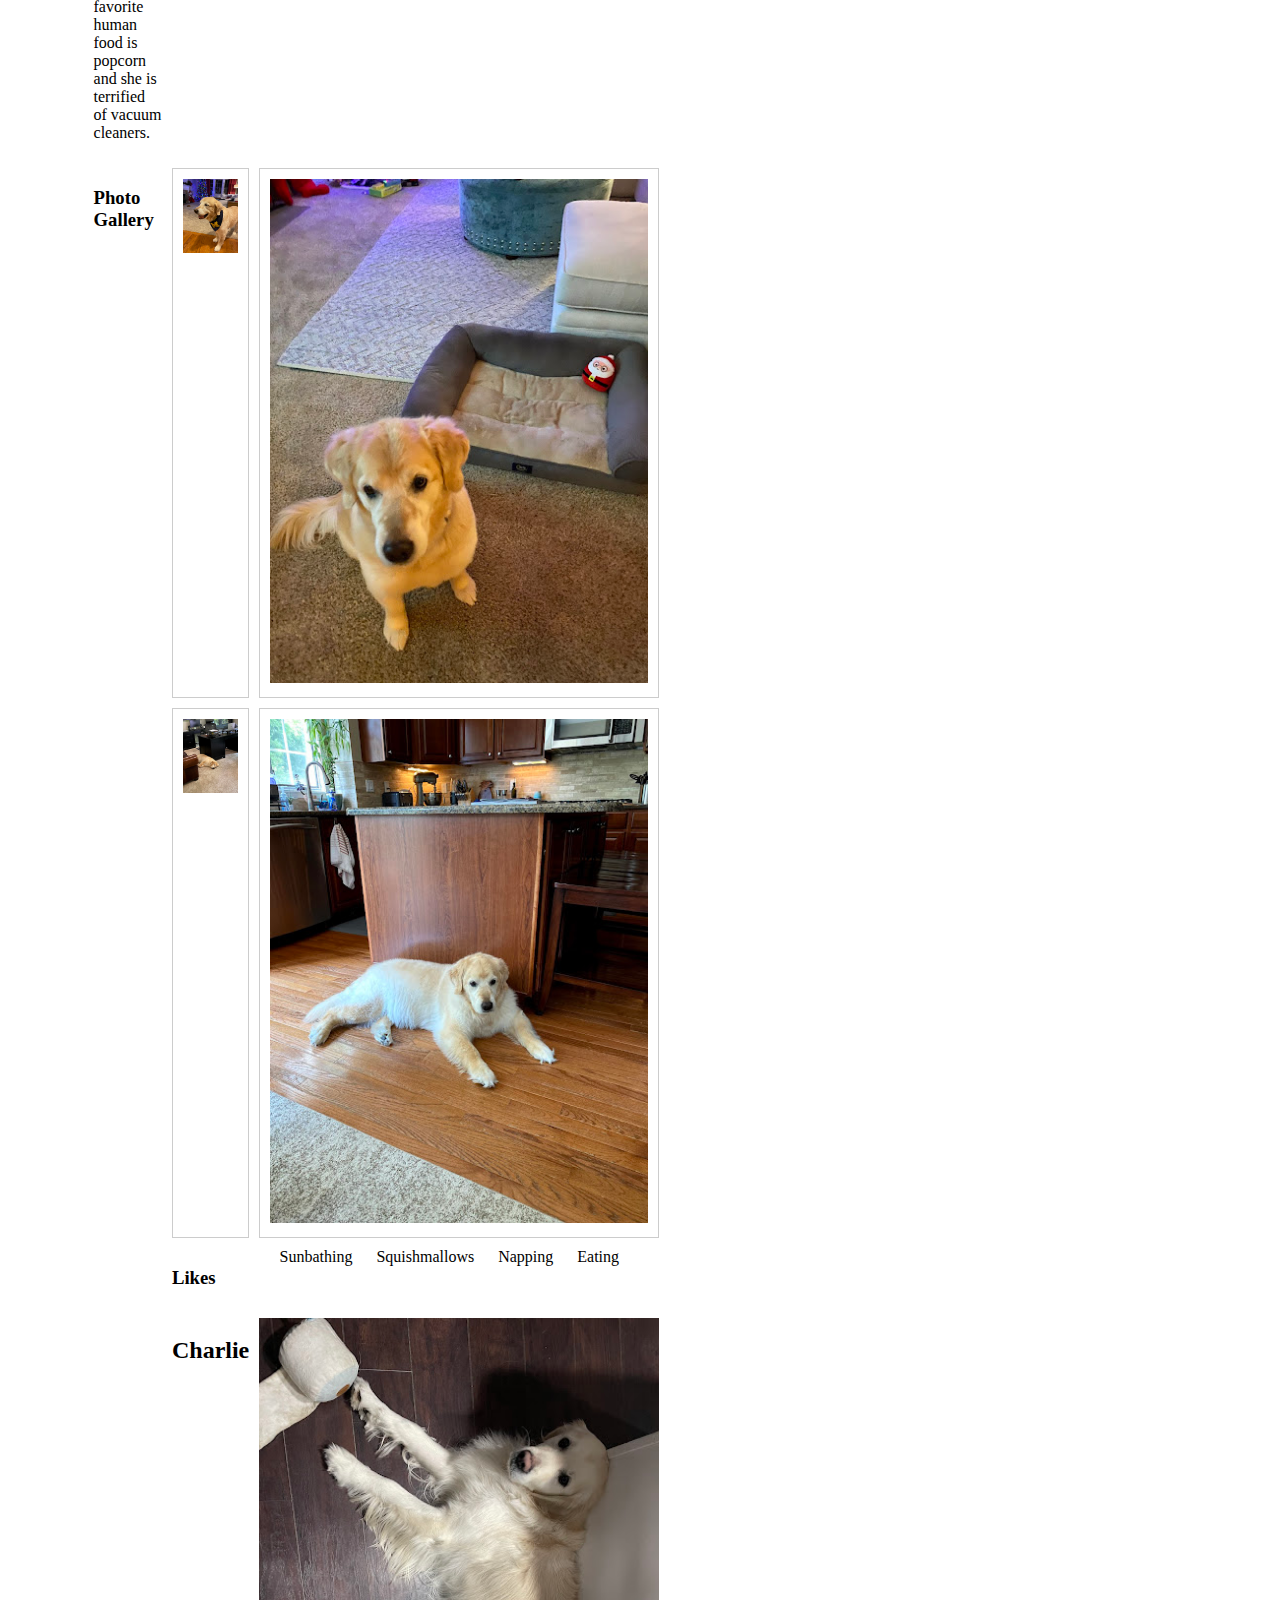
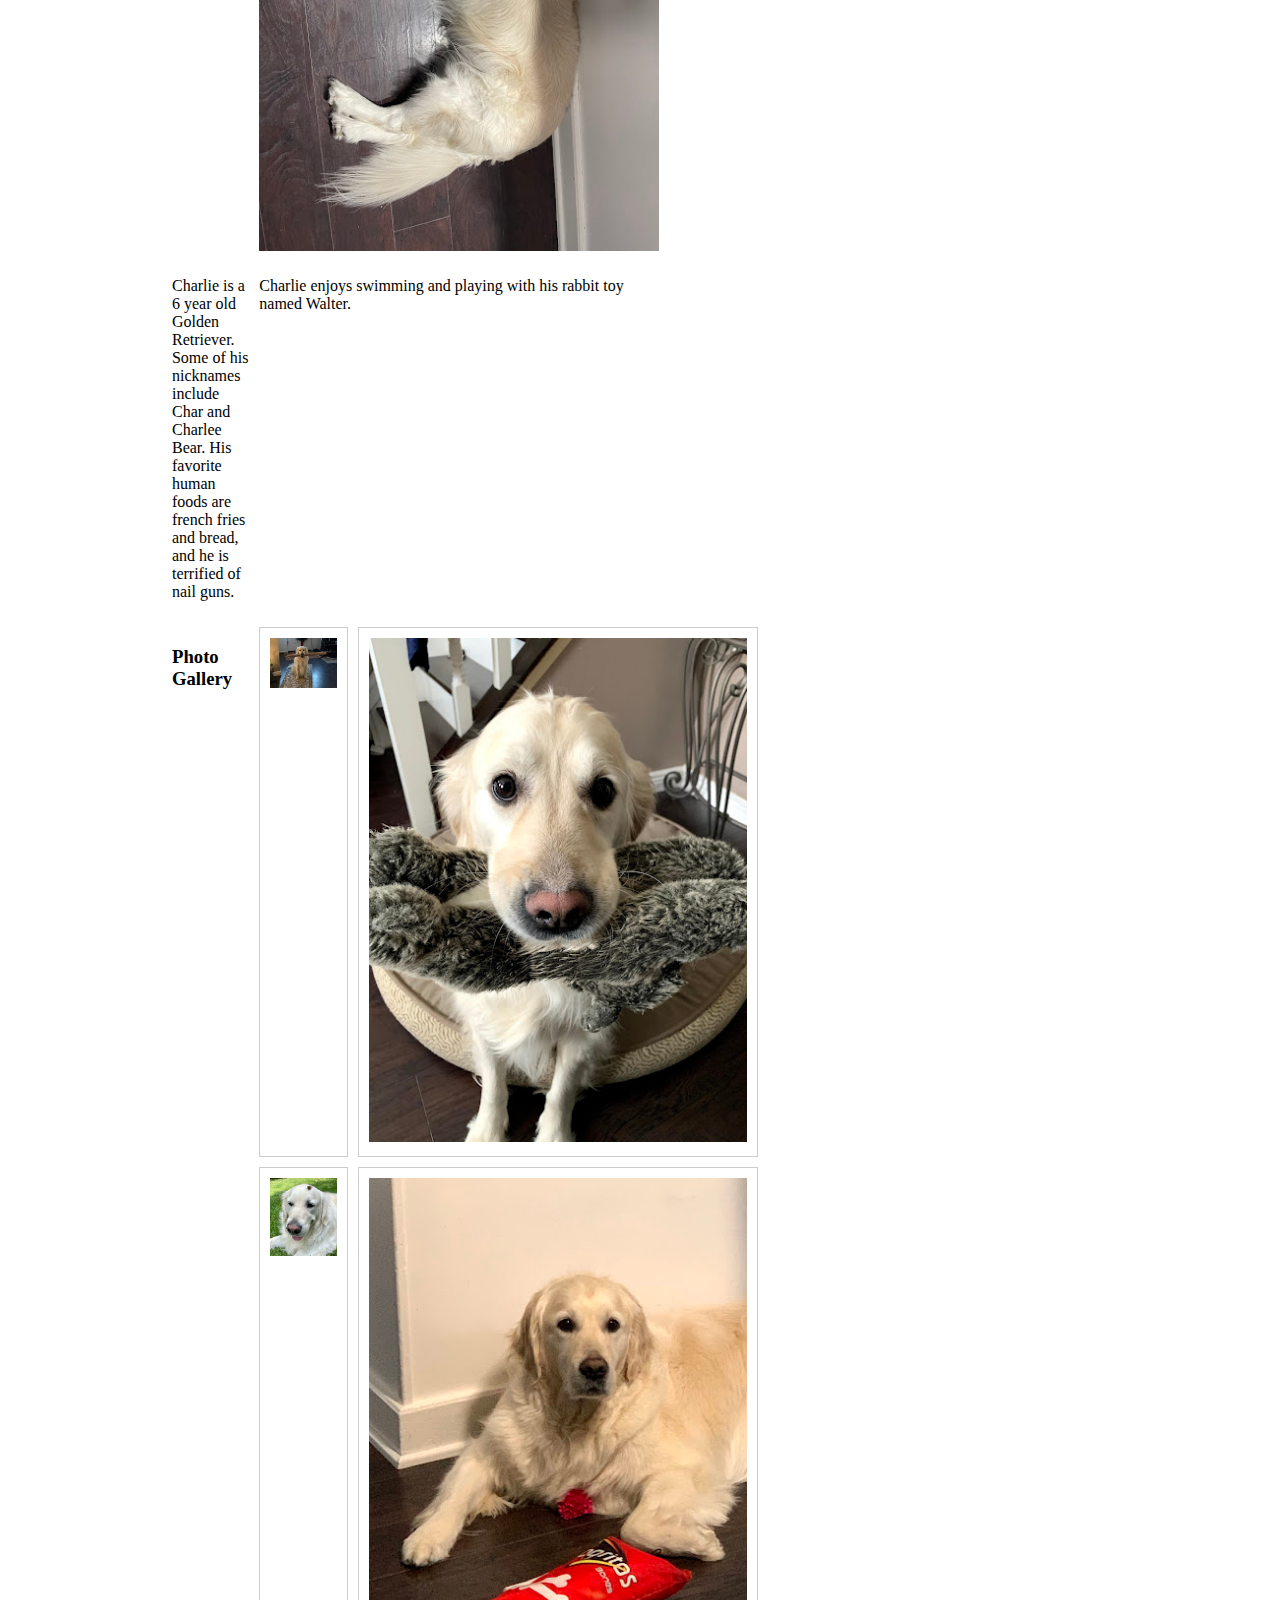
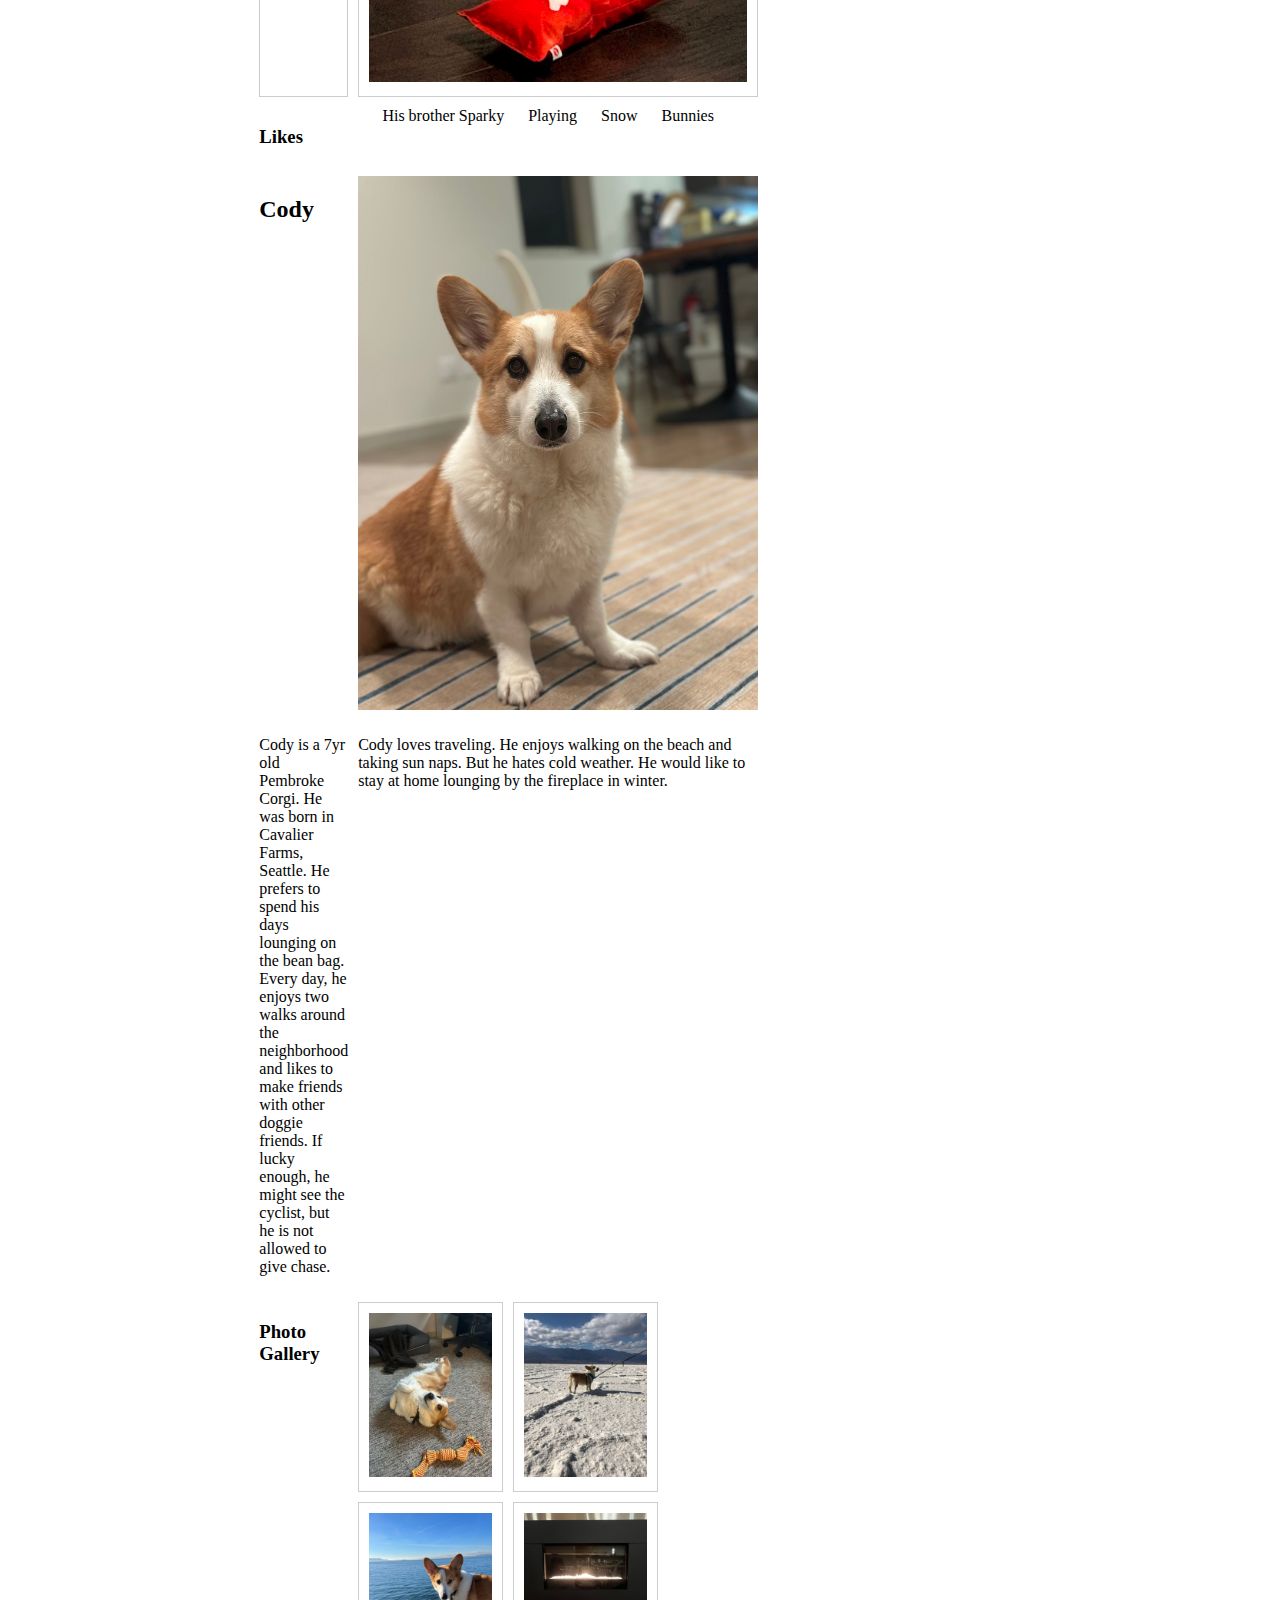
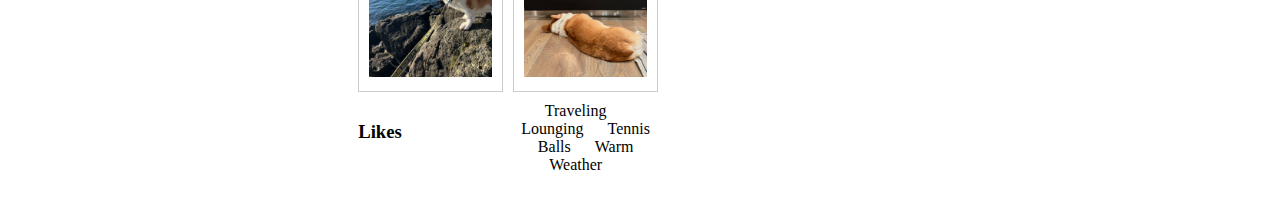
==== commit 7ea8ba22: "Add files via upload" ====
--- a/index.html
+++ b/index.html
@@ -26,13 +26,19 @@
             <p>Bacon Q. Dog is a 9yr old labradoodle. He prefers to spend his days lounging among the three different beds/couches that his family has gifted him. He enjoys a walk or two around the neighborhood, as long as he can pretend that he doesn't see any of the other animals to avoid the embarrassment of not wanting to admit he has no wolf-like skills in chasing them.</p> 
             <P>At night just as the rest of the family is ready to relax, Bacon suddenly wants to release all of his energy. He will place his toys on a mini couch and frantically drag the couch around, giving his toys "a ride." There is also a lot of rolling. Lots and lots of rolling.</P>
             <h3>Photo Gallery</h3>
-            <img src="images/bacon_bandana.JPG" width ="200" alt = "Brown labradoodle wearing an orange bandana">
-            <img src="images/bacon_graduation.JPG"  width ="200" alt="Small labradoodle puppy wearing a graduation cap and gown">
-            <video width="200"  controls>
-                <source src="images/bacon_agility.mov">
-                Your browser does not support the video tag.  This was a video of a girl and dog demonstrating a sit and stay procedure
-            </video>
-            <img src="images/bacon_halloween.JPG"  width ="200" alt="Brown labradoodle wearing a pirate costume">
+            <div class="image-grid">
+                <div class="image-item">
+                    <img src="images/bacon_bandana.JPG" alt="Image 1">
+                </div>
+                <div class="image-item">
+                    <img src="images/bacon_graduation.JPG" alt="Image 2">
+                </div>
+                <div class="image-item">
+                    <img src="images/bacon_agility.mov" alt="Image 3">
+                </div>
+                <div class="image-item">
+                    <img src="images/bacon_halloween.JPG" alt="Image 4">
+                </div>
 
             <h3>Likes</h3>
             <ul>
@@ -48,11 +54,20 @@
  
             <P>Koda enjoys dragging family on long walks, eating ice cubes, playing fetch, and doing living room zoomies in her free time.</P>
             <h3>Photo Gallery</h3>
-            <img src="images/Koda_sleeping.jpeg" width ="200" alt = "Koda sleeping on a large gray orthopedic dog bed.">
-            <img src="images/Koda_bone.jpeg"  width ="200" alt= "Koda chewing on a dog bone.">
-            <img src="images/Koda_bear.jpeg"  width ="200" alt= "Koda chewing on a stuffed bear dog toy.">
-            <img src="images/Koda_dino.jpeg"  width ="200" alt= "Koda laying with right front paw on her dinosaur toy.">
-
+        
+            <div class="image-grid">
+                <div class="image-item">
+                    <img src="images/Koda_sleeping.jpeg" alt="Image 1">
+                </div>
+                <div class="image-item">
+                    <img src="images/Koda_bone.jpeg" alt="Image 2">
+                </div>
+                <div class="image-item">
+                    <img src="images/Koda_bear.jpeg" alt="Image 3">
+                </div>
+                <div class="image-item">
+                    <img src="images/Koda_dino.jpeg" alt="Image 4">
+                </div>
             <h3>Likes</h3>
             <ul>
                 <li>Long Walks</li>
@@ -68,10 +83,20 @@
  
             <P>Daisy enjoys helping her mom work, taking naps on the fireplace, and playing with her laser toy.</P>
             <h3>Photo Gallery</h3>
-            <img src="images/Daisy_fan.jpeg" width ="200" alt = "Daisy standing in front of a lit up Christmas tree wearing a University of Michigan bandana.">
-            <img src="images/Daisy_santa.jpeg"  width ="200" alt= "Daisy standing in front of her dog bed with a stuffed animal Santa in the corner.">
-            <img src="images/Daisy_sleeping.jpeg"  width ="200" alt= "Daisy sleeping in front of a desk.">
-            <img src="images/Daisy_laying.jpeg"  width ="200" alt= "Daisy laying on the kitchen floor in front of the island.">
+            
+            <div class="image-grid">
+                <div class="image-item">
+                    <img src="images/Daisy_fan.jpeg" alt="Image 1">
+                </div>
+                <div class="image-item">
+                    <img src="images/Daisy_santa.jpeg" alt="Image 2">
+                </div>
+                <div class="image-item">
+                    <img src="images/Daisy_sleeping.jpeg" alt="Image 3">
+                </div>
+                <div class="image-item">
+                    <img src="images/Daisy_laying.jpeg" alt="Image 4">
+                </div>
             <h3>Likes</h3>
             <ul>
                 <li>Sunbathing</li>
@@ -87,10 +112,20 @@
  
             <P>Charlie enjoys swimming and playing with his rabbit toy named Walter.</P>
             <h3>Photo Gallery</h3>
-            <img src="images/Charlie_roll.jpeg" width ="200" alt = "Charlie standing with a gift wrap paper roll in his mouth.">
-            <img src="images/Charlie_rabbit.jpeg"  width ="200" alt= "Charlie sitting on bed holding a toy rabbit in his mouth.">
-            <img src="images/Charlie_bug.jpeg"  width ="200" alt= "Charlie laying in this grass with a bug above his left eye.">
-            <img src="images/Charlie_dorito.jpeg"  width ="200" alt= "Charlie laying on the kitchen floor next to a toy bag of Doritos.">
+          
+            <div class="image-grid">
+                <div class="image-item">
+                    <img src="images/Charlie_roll.jpeg" alt="Image 1">
+                </div>
+                <div class="image-item">
+                    <img src="images/Charlie_rabbit.jpeg" alt="Image 2">
+                </div>
+                <div class="image-item">
+                    <img src="images/Charlie_bug.jpeg" alt="Image 3">
+                </div>
+                <div class="image-item">
+                    <img src="images/Charlie_dorito.jpeg" alt="Image 4">
+                </div>
             <h3>Likes</h3>
             <ul>
                 <li>His brother Sparky</li>
@@ -106,10 +141,20 @@
  
             <P>Cody loves traveling. He enjoys walking on the beach and taking sun naps. But he hates cold weather. He would like to stay at home lounging by the fireplace in winter.</P>
             <h3>Photo Gallery</h3>
-            <img src="images/cody_play.jpg" width ="200" alt = "Cody lying on the ground making faces.">
-            <img src="images/cody_deathvalley.jpg" width ="200" alt= "Cody visiting Badwater Basin in Death Valley National Park.">
-            <img src="images/cody_sea.jpg"  width ="200" alt= "Cody having a walk by the sea.">
-            <img src="images/cody_fireplace.jpg"  width ="200" alt= "Cody lounging by the fireplace in winter.">
+           
+            <div class="image-grid">
+                <div class="image-item">
+                    <img src="images/cody_play.jpg" alt="Image 1">
+                </div>
+                <div class="image-item">
+                    <img src="images/cody_deathvalley.jpg" alt="Image 2">
+                </div>
+                <div class="image-item">
+                    <img src="images/cody_sea.jpg" alt="Image 3">
+                </div>
+                <div class="image-item">
+                    <img src="images/cody_fireplace.jpg" alt="Image 4">
+                </div>
             <h3>Likes</h3>
             <ul>
                 <li>Traveling</li>
--- a/style.css
+++ b/style.css
@@ -35,4 +35,30 @@
 
 #skip-link {
     display: none;
-}+}
+
+.content-wrapper {
+    display: flex;
+    justify-content: flex-start; /* Align content to the left (start) of the page */
+}
+
+/* Basic styling for the image grid */
+.image-grid {
+    display: grid;
+    grid-template-columns: repeat(2, 1fr); /* Create 2 equal-width columns */
+    gap: 10px; /* Add a gap between grid items */
+    width: 300px;
+}
+
+/* Styling for image items */
+.image-item {
+    border: 1px solid #ccc;
+    padding: 10px;
+    text-align: center;
+}
+
+/* Style images within grid items */
+.image-item img {
+    max-width: 100%;
+    max-height: 100%;
+}
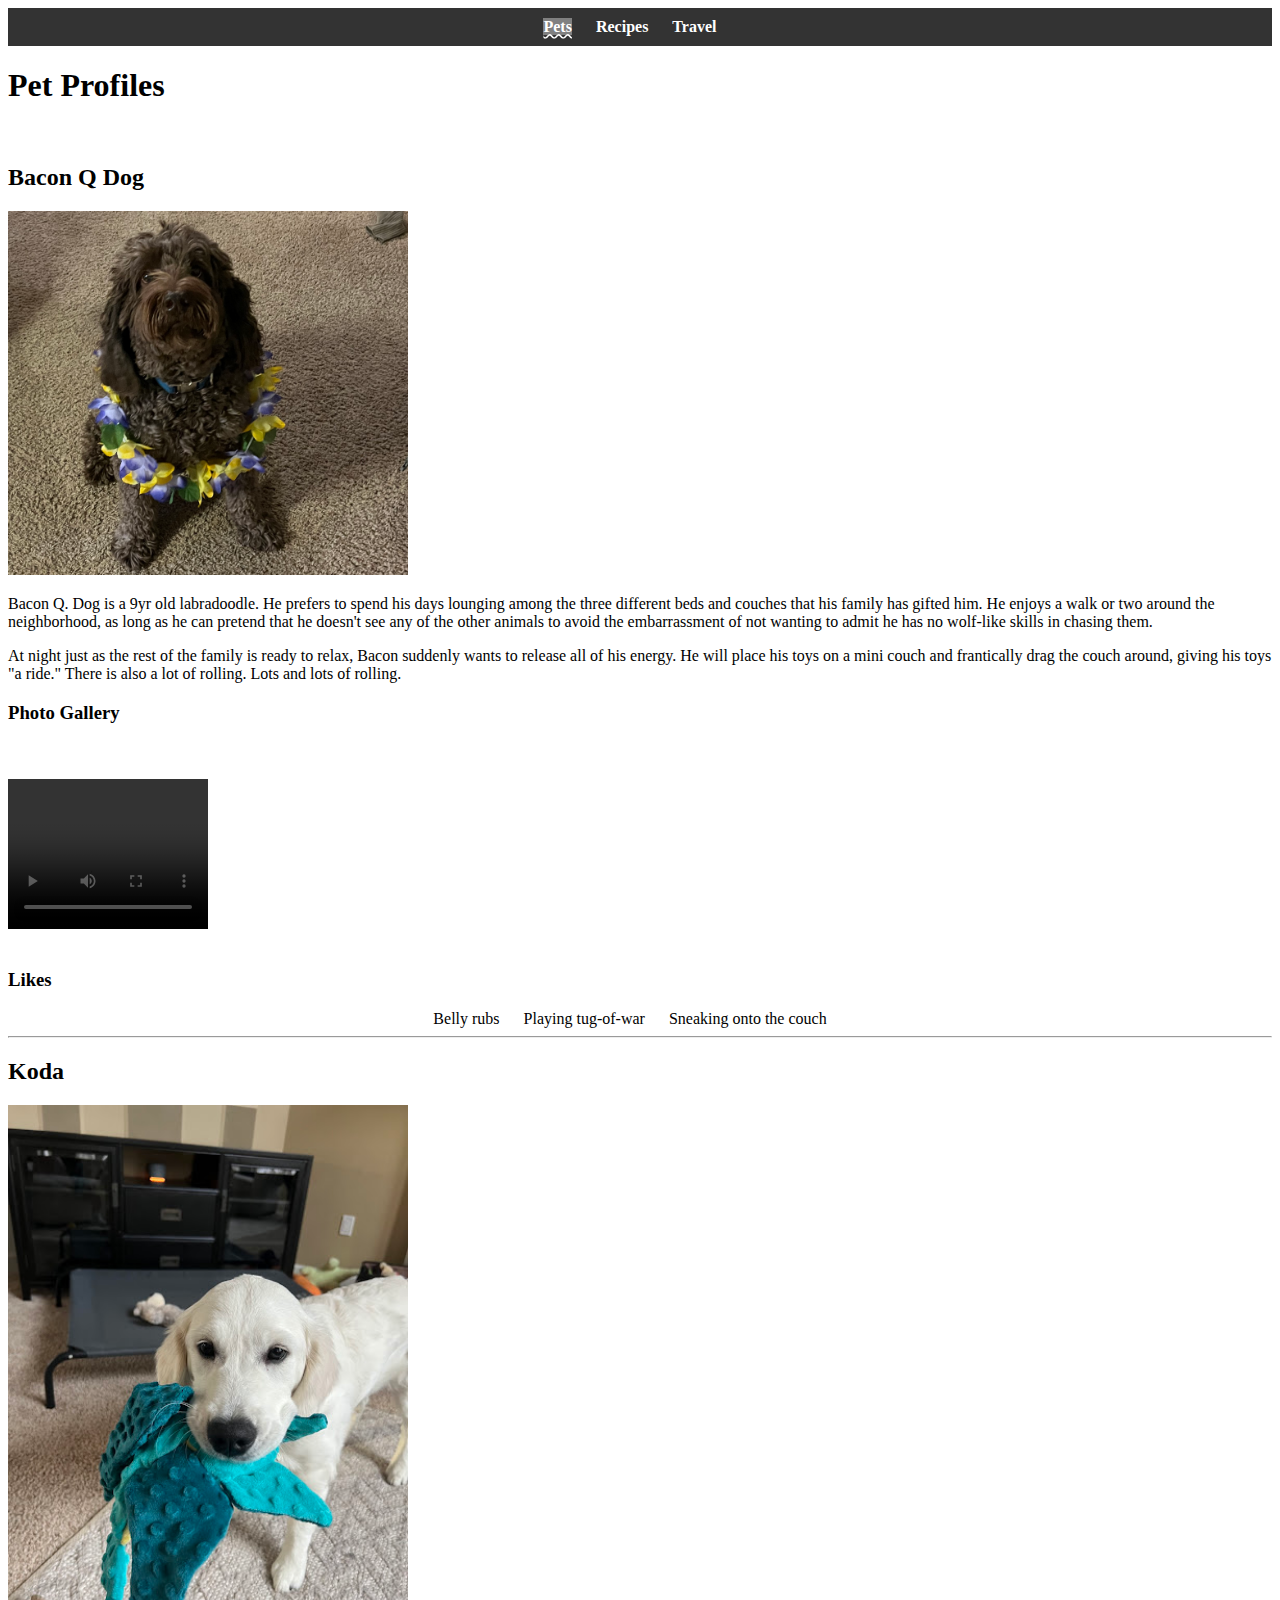
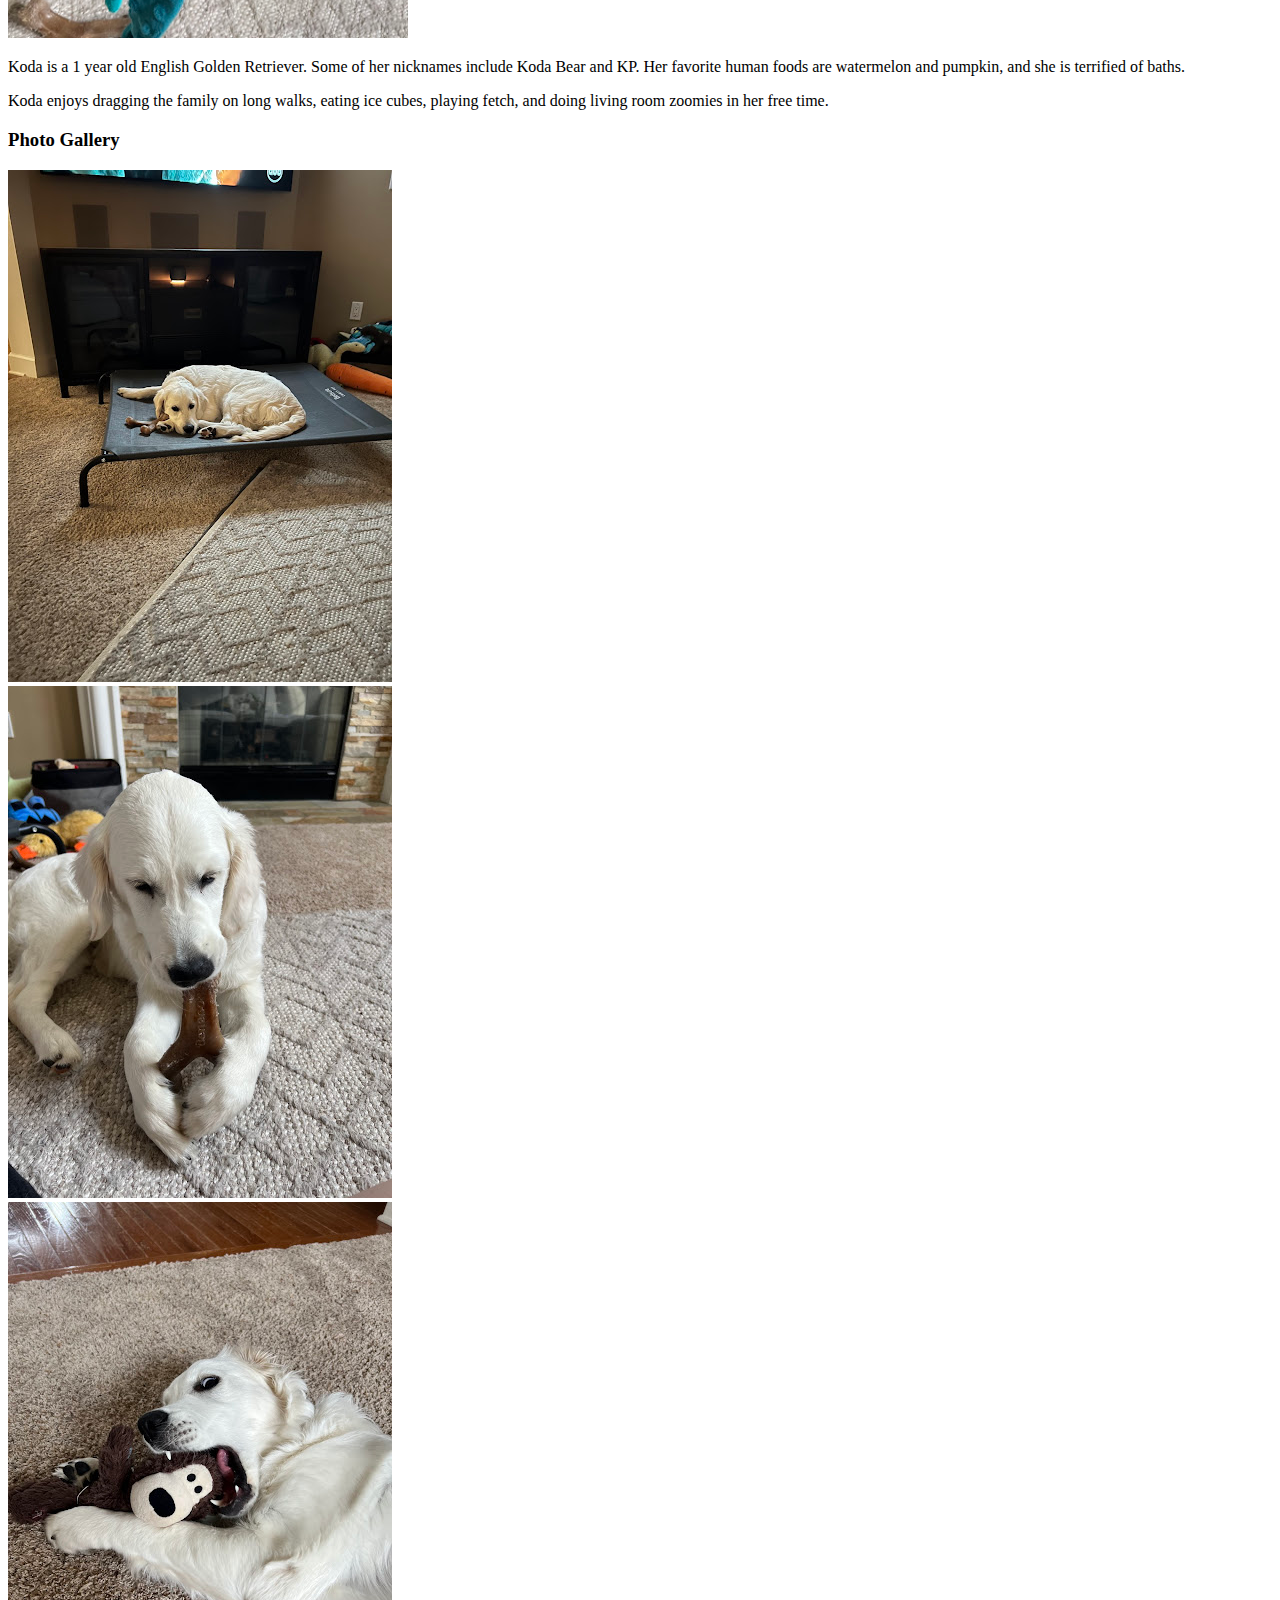
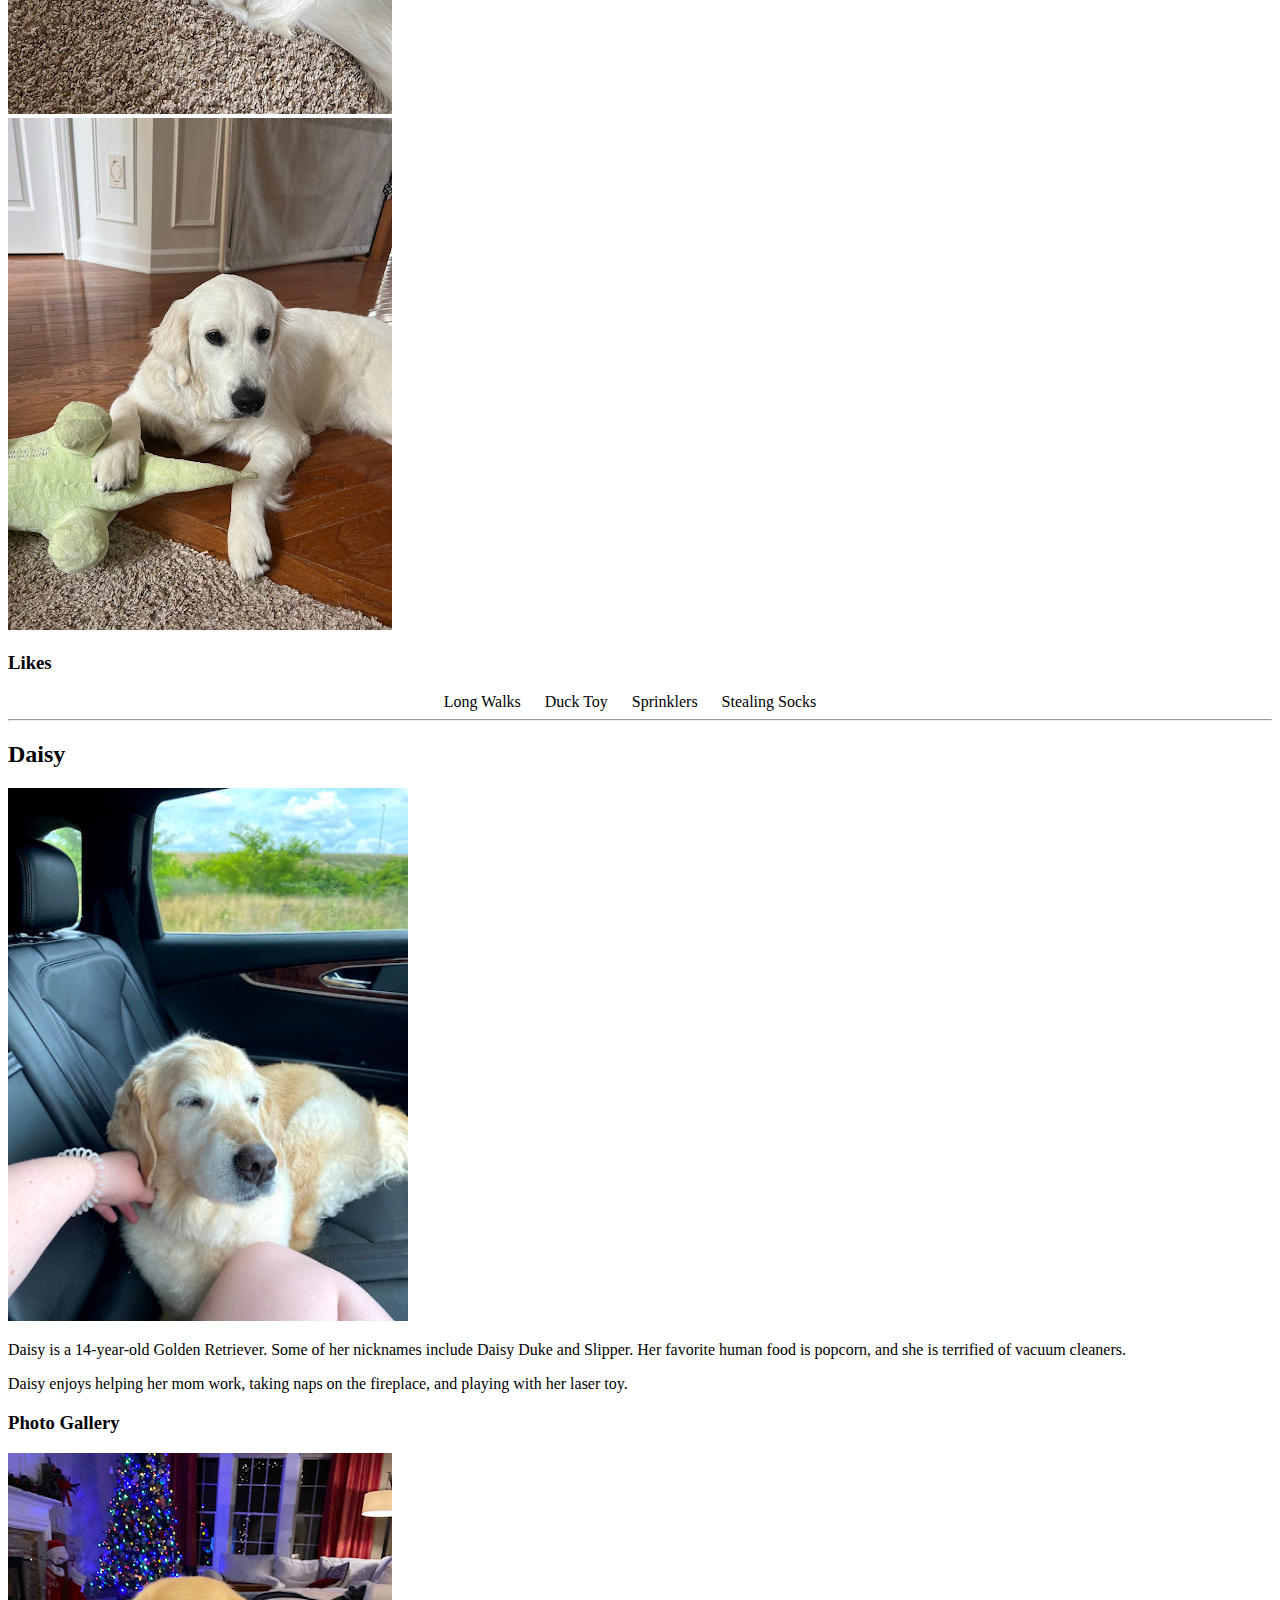
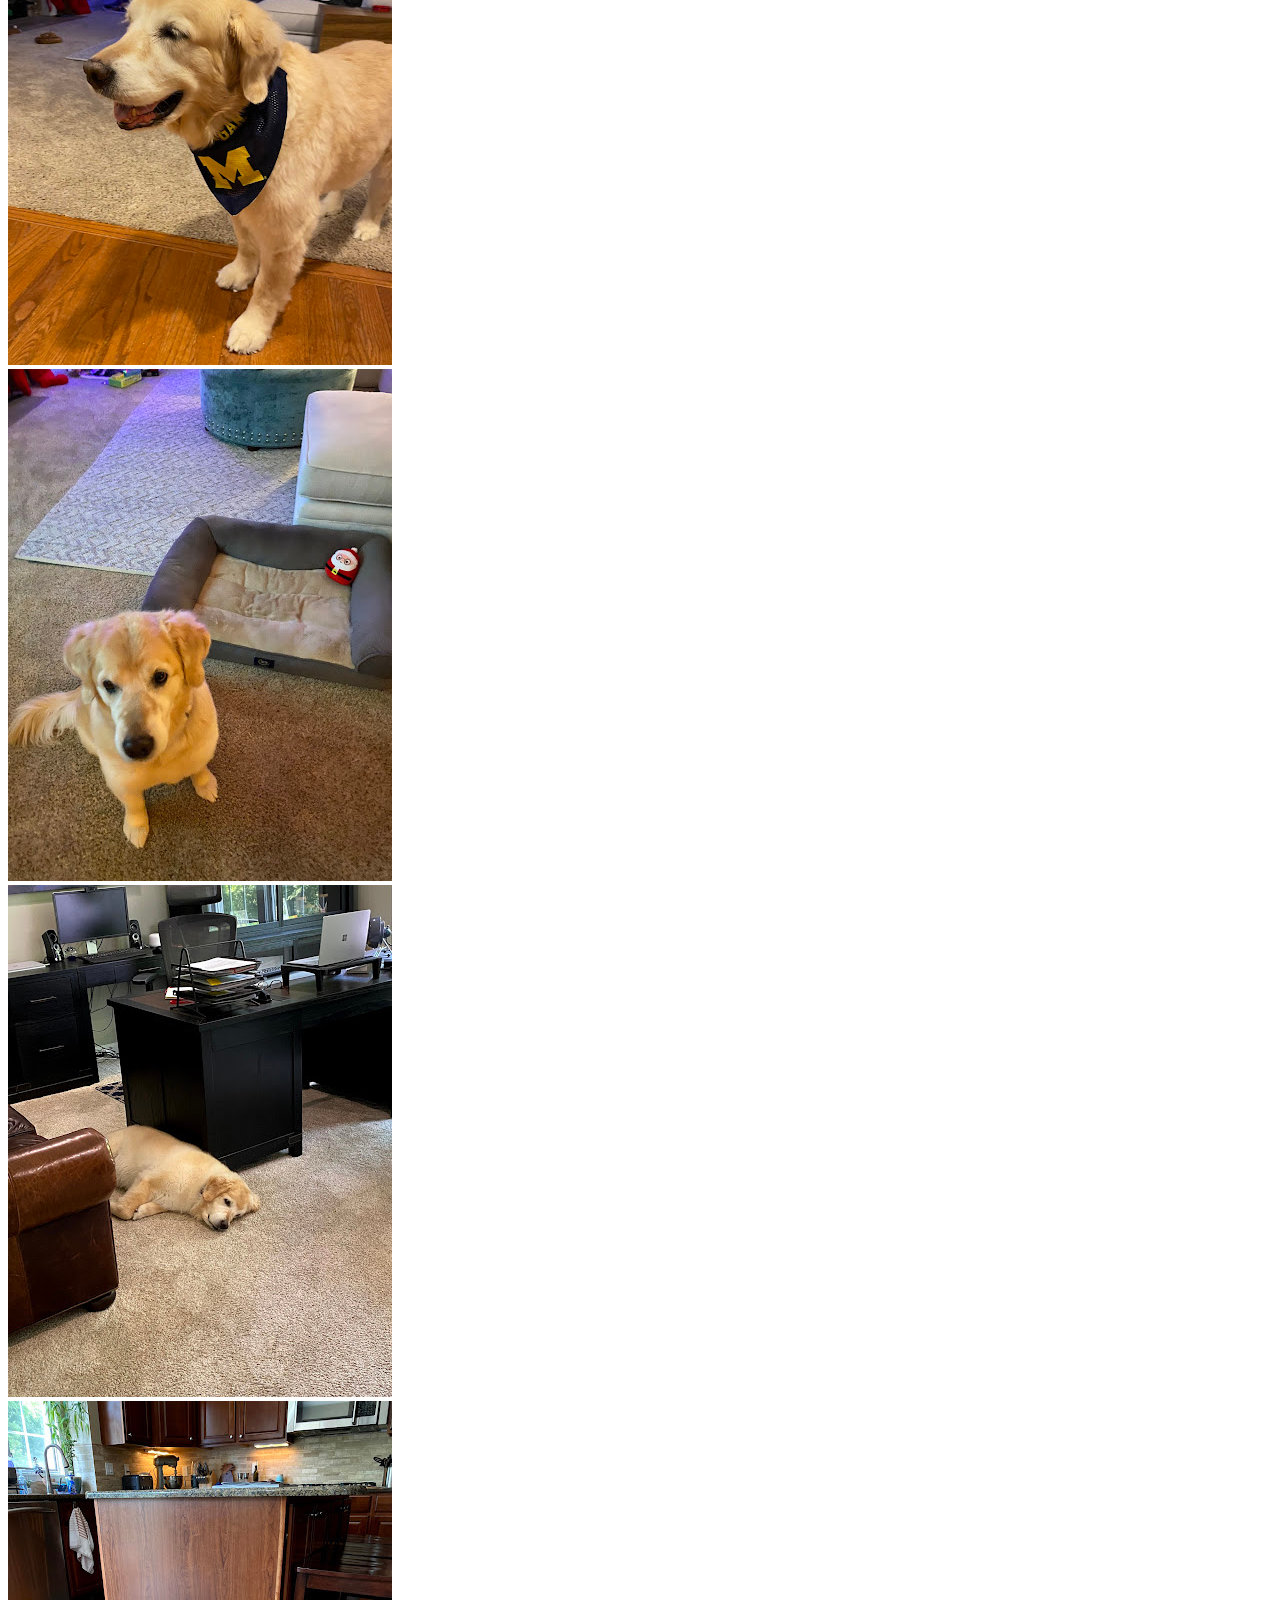
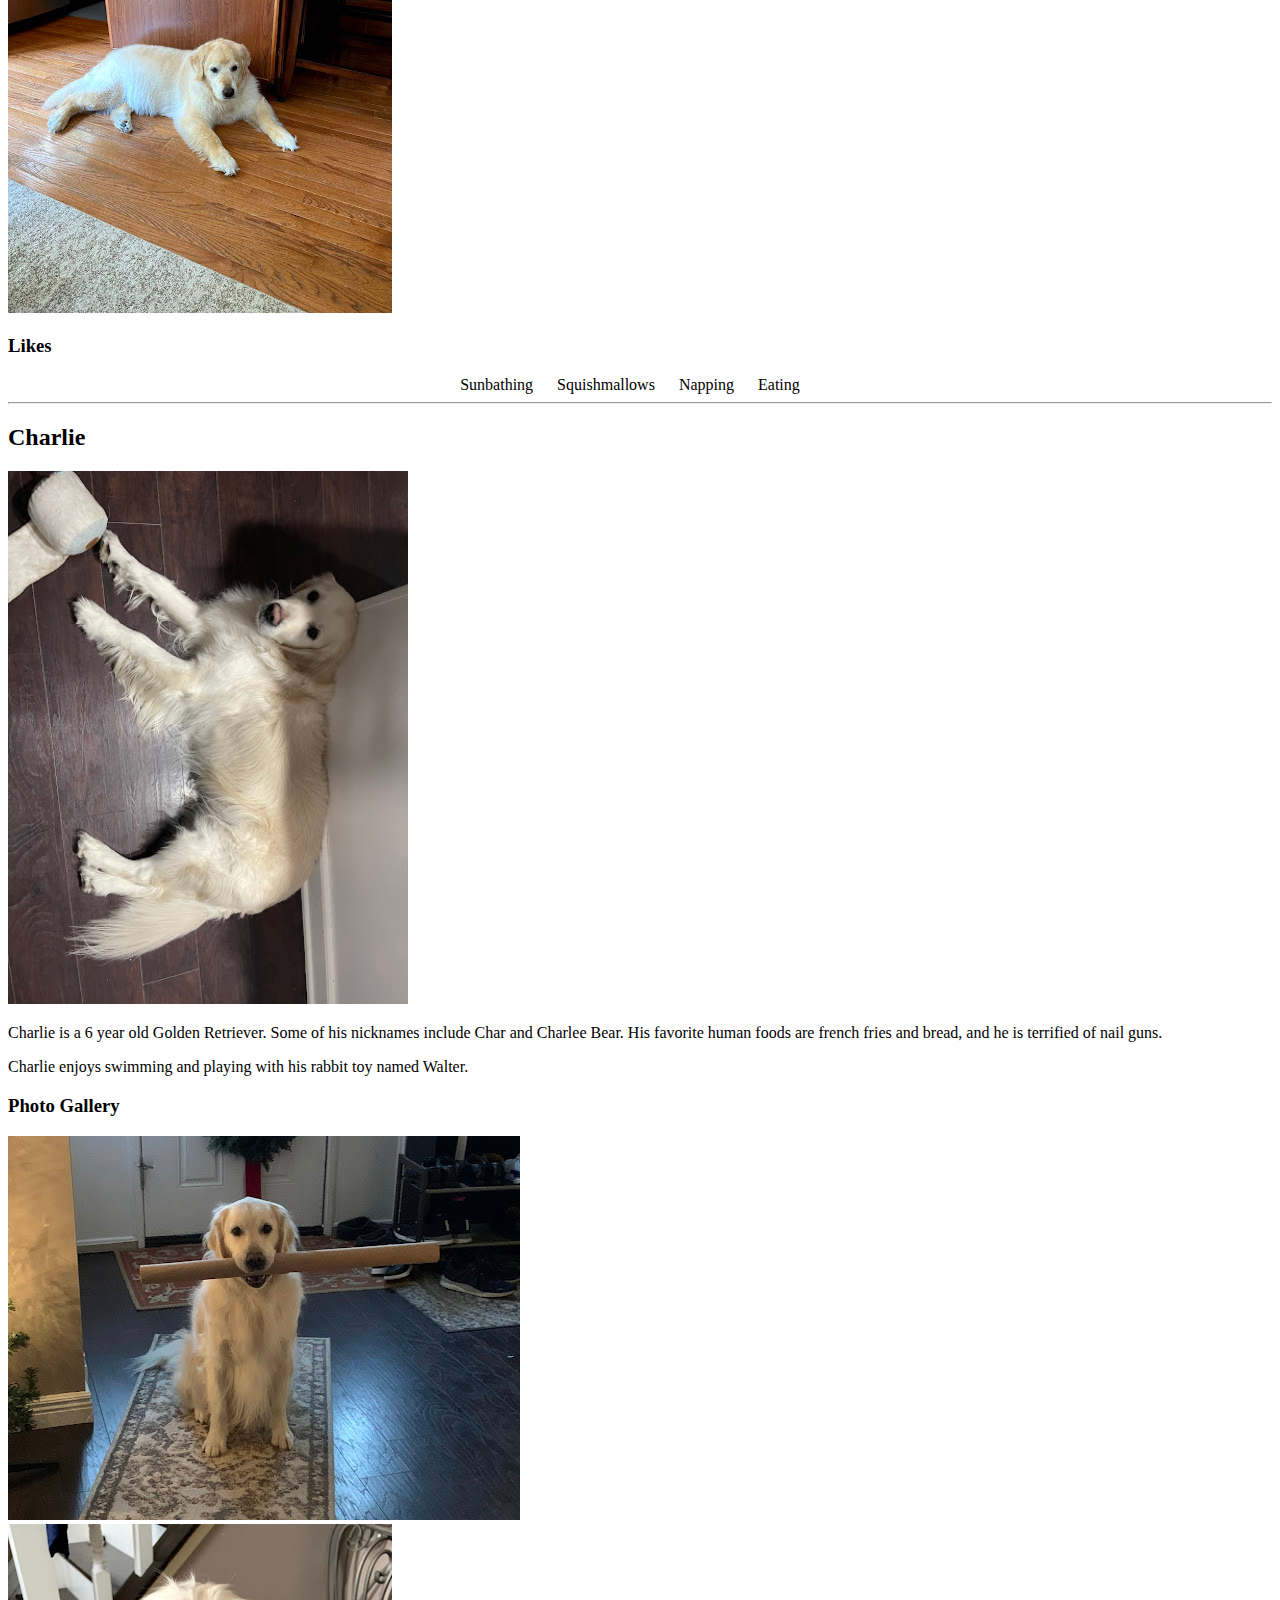
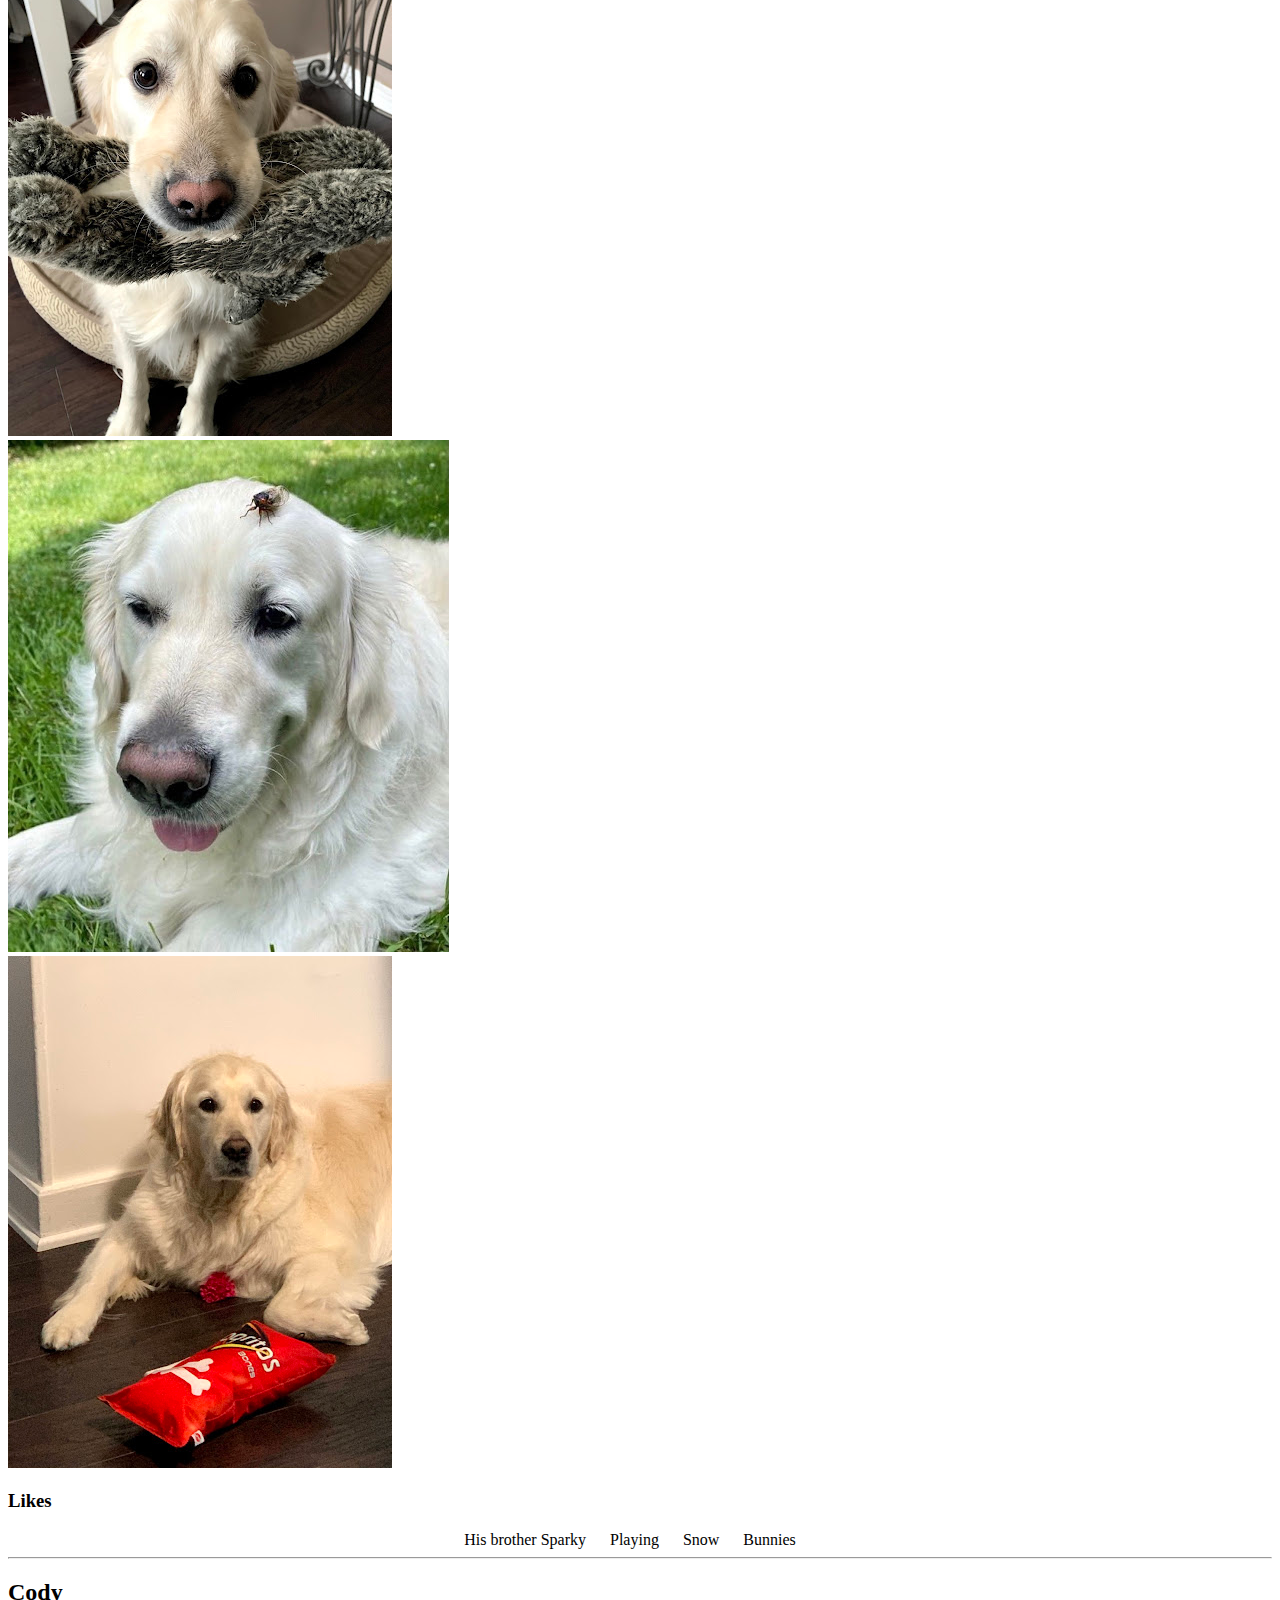
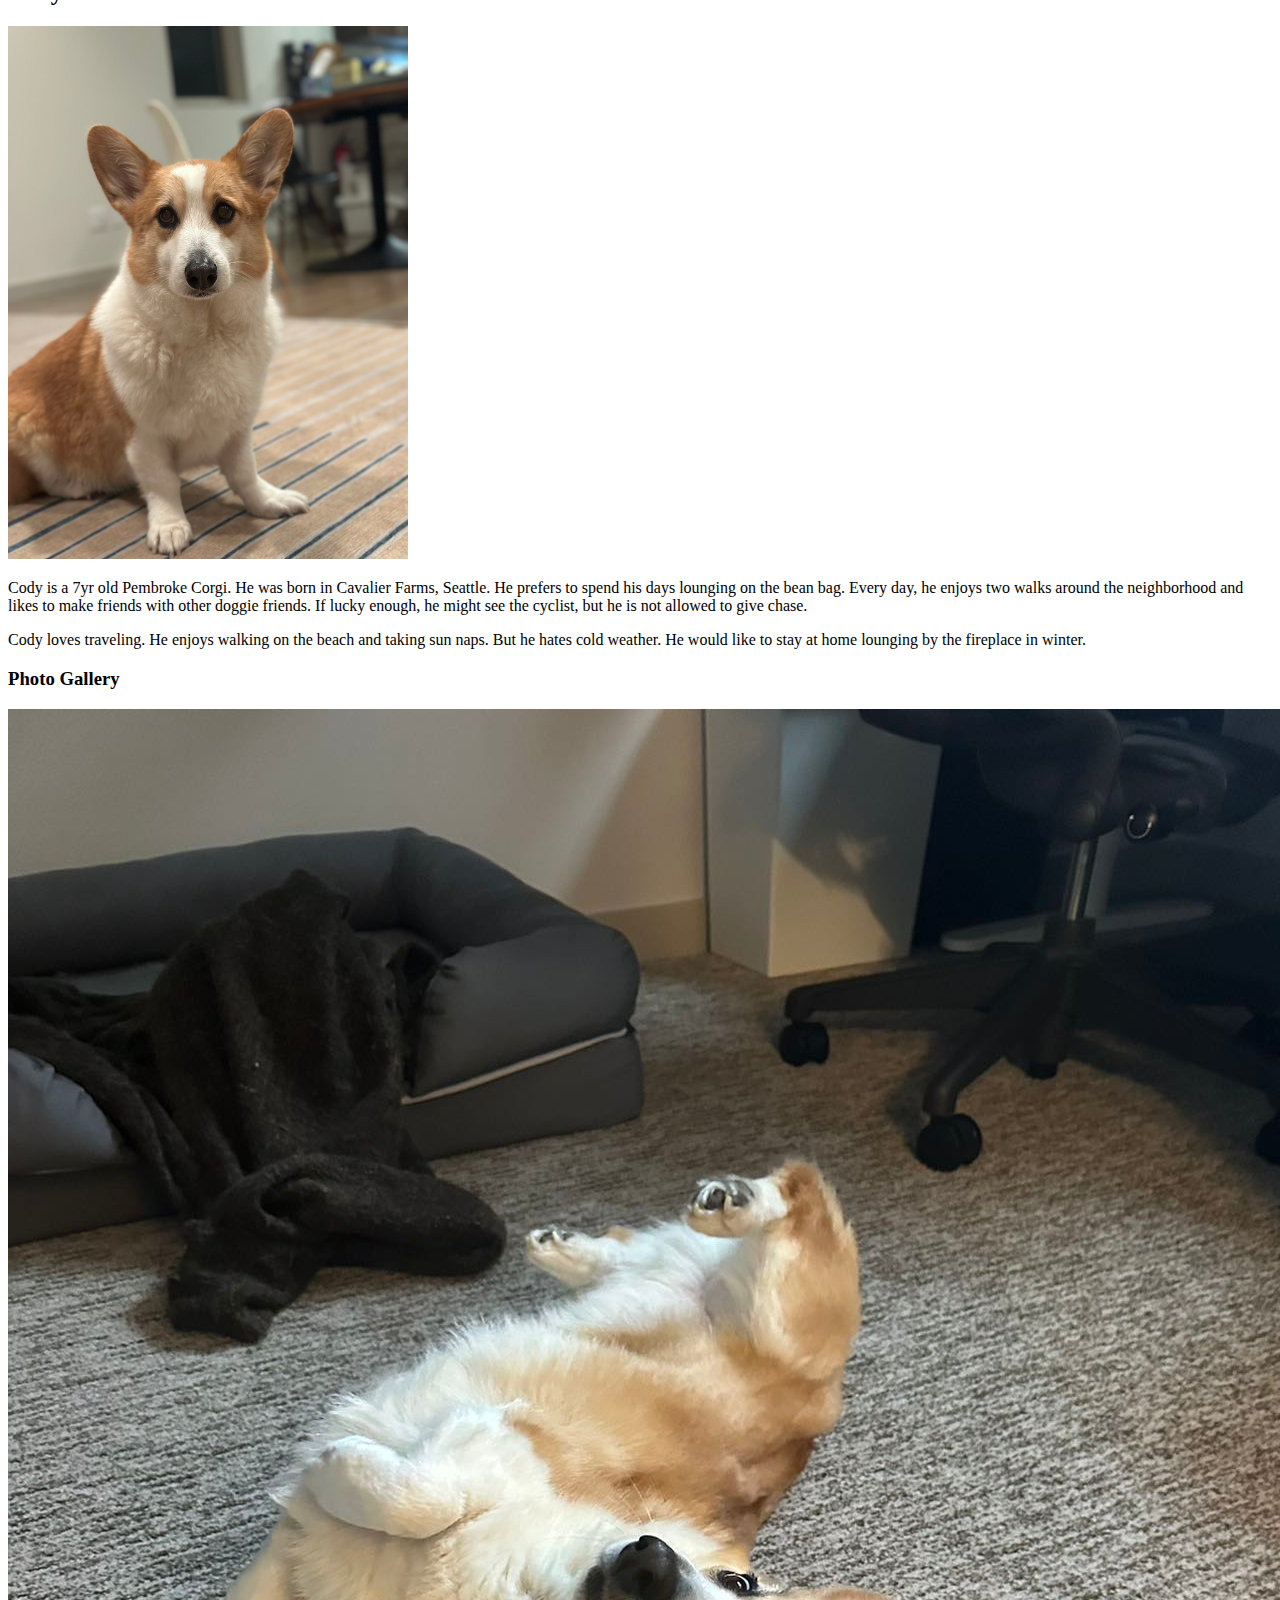
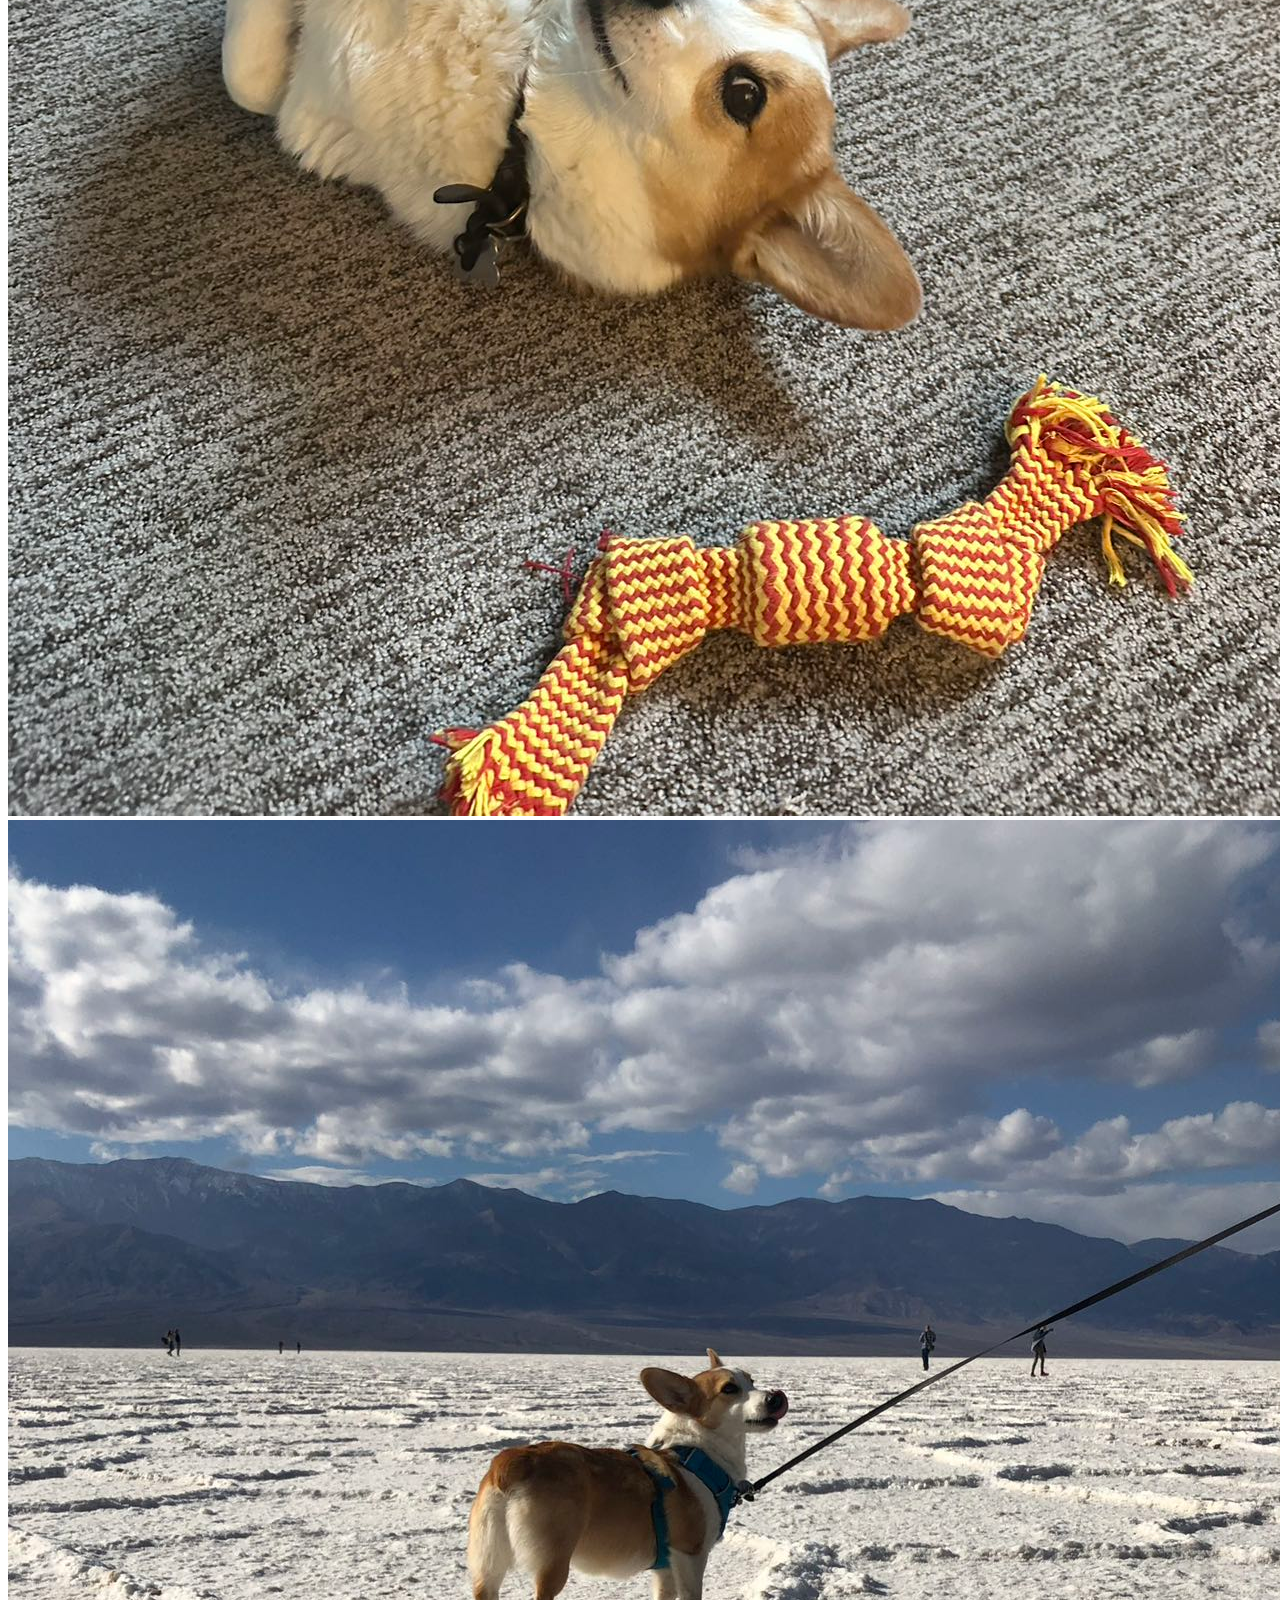
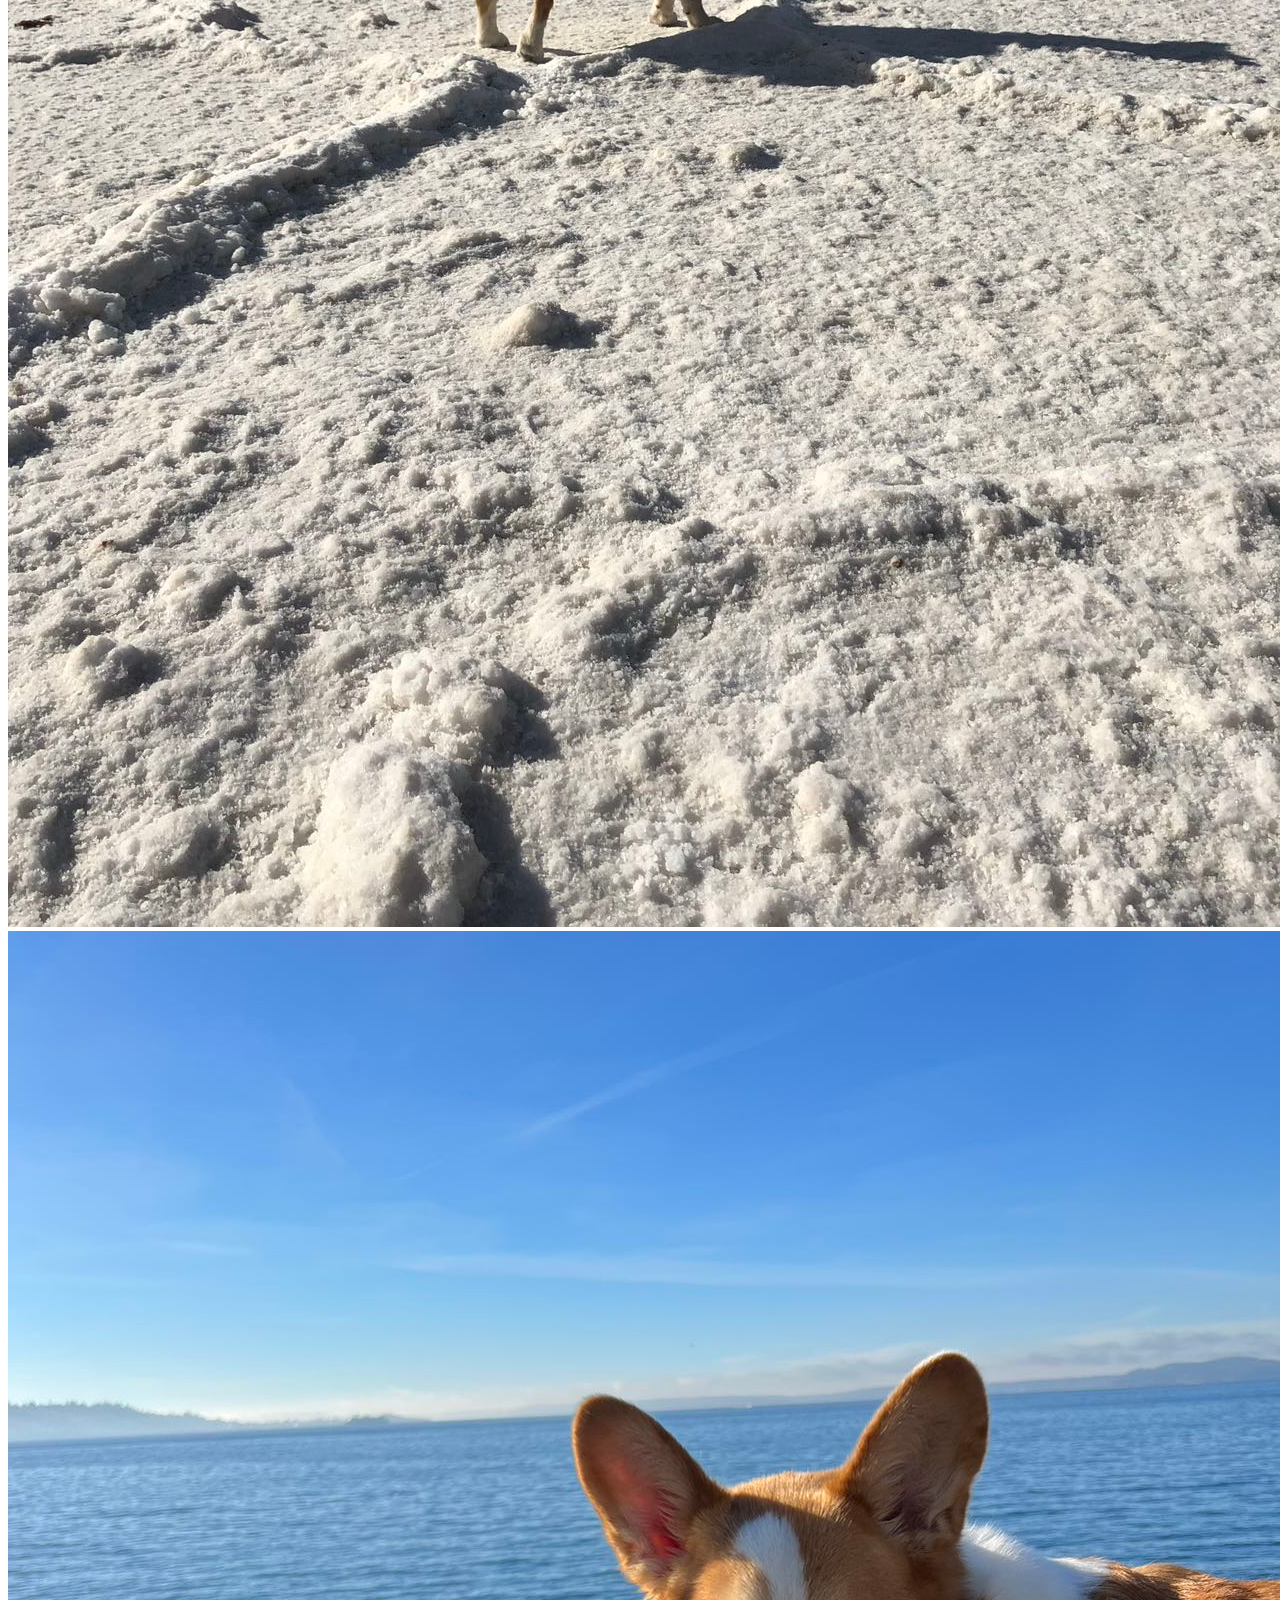
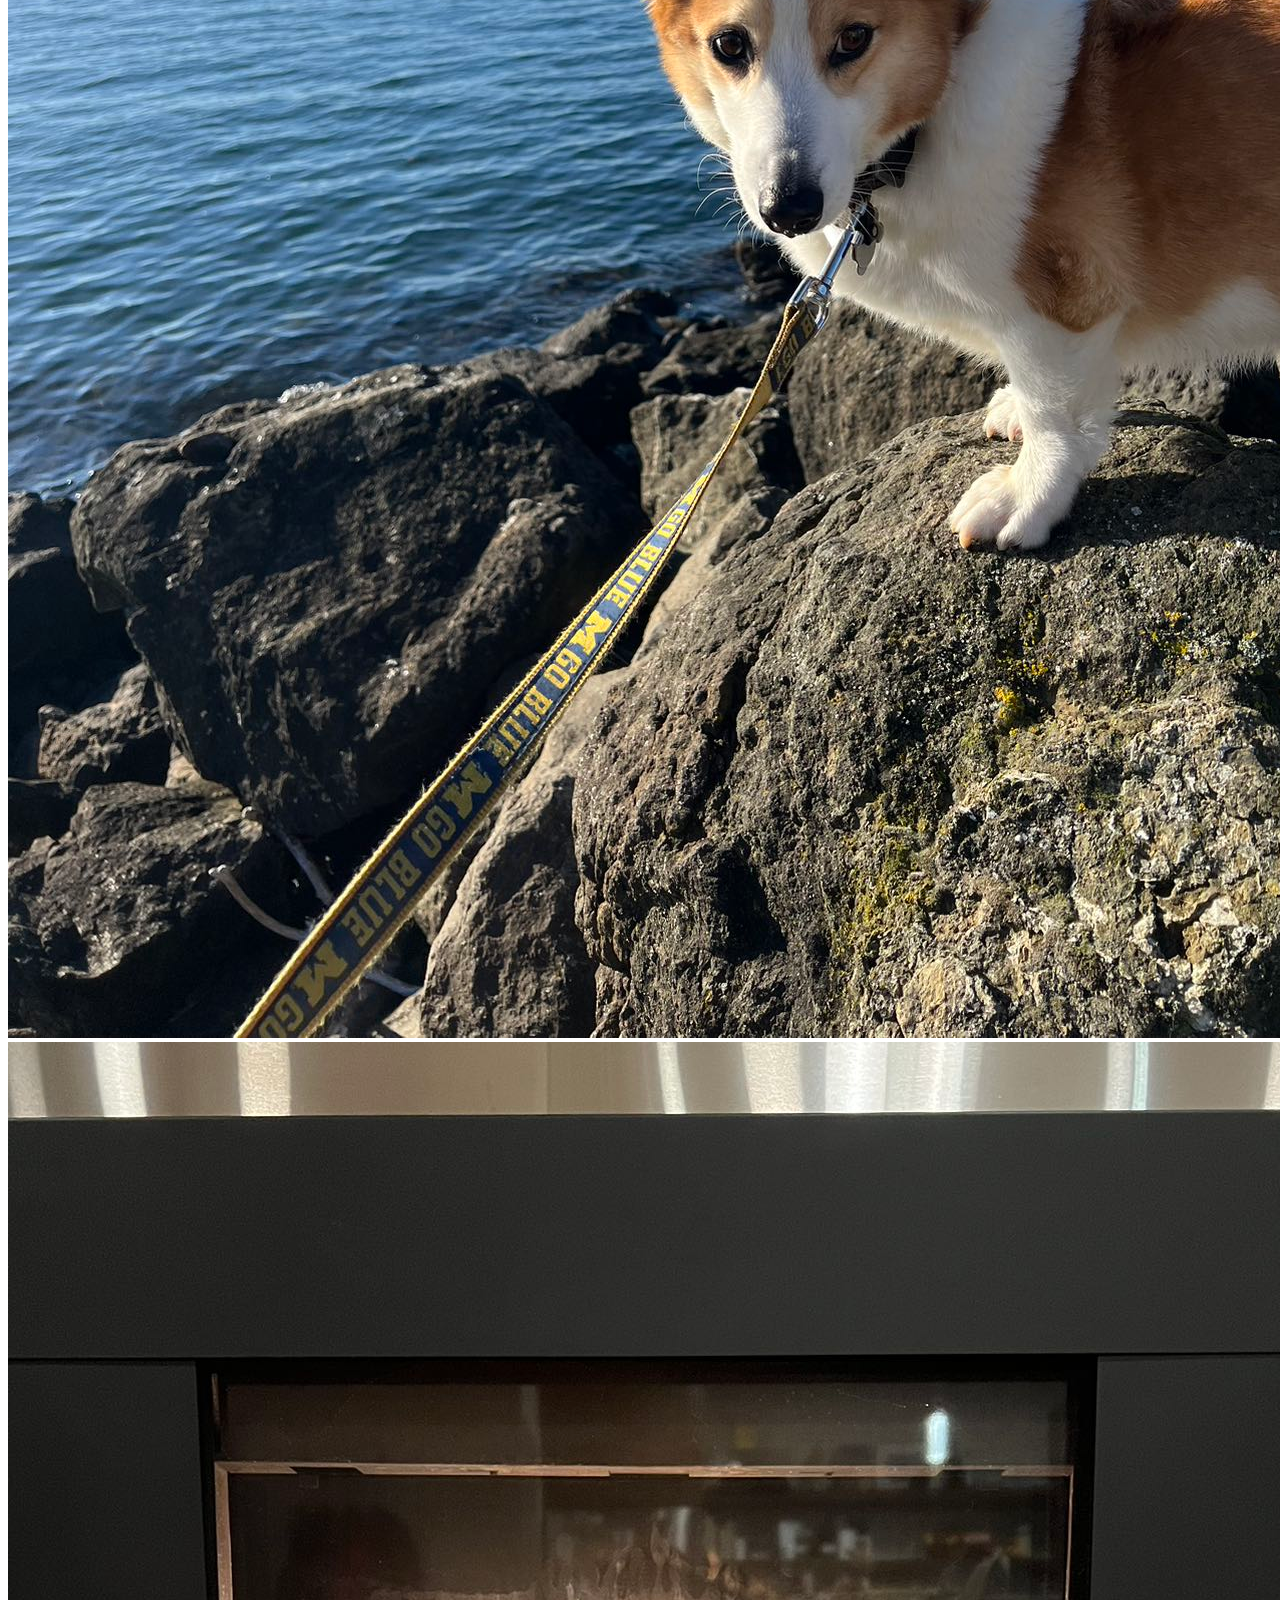
==== commit aa33aa8c: "Add files via upload" ====
--- a/index.html
+++ b/index.html
@@ -14,89 +14,119 @@
       <li><a href="travel.html">Travel</a></li>
     </ul>
   </nav>
-  <h1>Pet Profiles</h1>
+  <div class="pet_1">
+    <h1>Pet Profiles</h1>
+</div>
 
 <body>
     <a href = "">Skip to Main Content</a>
-    <main>
-        <div>
+    <main id="pets">
+        <div class="pet-container">
+        <div class="pet-1">
             <h2>Bacon Q Dog</h2>
-            <img src="images/bacon.jpg" width = "400" alt="Brown labradoodle wearing colorful lei">
-
-            <p>Bacon Q. Dog is a 9yr old labradoodle. He prefers to spend his days lounging among the three different beds/couches that his family has gifted him. He enjoys a walk or two around the neighborhood, as long as he can pretend that he doesn't see any of the other animals to avoid the embarrassment of not wanting to admit he has no wolf-like skills in chasing them.</p> 
+            <div>
+            <img src="images/bacon.jpg" width = "400" alt="Brown labradoodle wearing a flower lei">
+            </div>
+        </div>
+        <div class="pet-2">
+            <p>Bacon Q. Dog is a 9yr old labradoodle. He prefers to spend his days lounging among the three different beds and couches that his family has gifted him. He enjoys a walk or two around the neighborhood, as long as he can pretend that he doesn't see any of the other animals to avoid the embarrassment of not wanting to admit he has no wolf-like skills in chasing them.</p> 
             <P>At night just as the rest of the family is ready to relax, Bacon suddenly wants to release all of his energy. He will place his toys on a mini couch and frantically drag the couch around, giving his toys "a ride." There is also a lot of rolling. Lots and lots of rolling.</P>
+        </div> 
+        <div class="pet-3">
             <h3>Photo Gallery</h3>
-            <div class="image-grid">
-                <div class="image-item">
-                    <img src="images/bacon_bandana.JPG" alt="Image 1">
-                </div>
-                <div class="image-item">
-                    <img src="images/bacon_graduation.JPG" alt="Image 2">
-                </div>
-                <div class="image-item">
-                    <img src="images/bacon_agility.mov" alt="Image 3">
-                </div>
-                <div class="image-item">
-                    <img src="images/bacon_halloween.JPG" alt="Image 4">
-                </div>
-
+        </div>
+        <div class ="pet-4">
+            <img src="images/pets/bacon/bacon_bandana.JPG" width ="200" alt = "">
+        </div>
+        <div class = "pet-5">
+            <img src="images/pets/bacon/bacon_graduation.JPG"  width ="200" alt="">
+        </div>
+        <div class = "pet-6">
+            <video width="200"  controls>
+                <source src="images/pets/bacon/bacon_agility.MOV">
+            </video>
+        </div>
+        <div class = "pet-7">
+            <img src="images/pets/bacon/bacon_halloween.JPG"  width ="200" alt="">
+        </div>
+        <div class="pet-8">
             <h3>Likes</h3>
             <ul>
                 <li>Belly rubs</li>
                 <li>Playing tug-of-war</li>
                 <li>Sneaking onto the couch</li>
             </ul>
-
-            <h2>Koda</h2>
-            <img src="images/Koda.jpeg" width = "400" alt="Golden retriever holding a teal dragon toy">
-
-            <p>Koda is a 1 year old English Golden Retriever. Some of her nicknames include Koda Bear and KP. Her favorite human foods are watermelon and pumpkin, and she is terrified of baths. </p>
- 
-            <P>Koda enjoys dragging family on long walks, eating ice cubes, playing fetch, and doing living room zoomies in her free time.</P>
-            <h3>Photo Gallery</h3>
-        
-            <div class="image-grid">
-                <div class="image-item">
+            <hr>
+            <div class="pet_container">
+                <div class="pet-1">
+                    <h2>Koda</h2>
+                    <img src="images/Koda.jpeg" width="400" alt="Golden retriever holding a teal dragon toy">
+                </div>
+                <div class="pet-2">
+                    <p>
+                        Koda is a 1 year old English Golden Retriever. Some of her nicknames include Koda Bear and KP. Her favorite human foods are watermelon and pumpkin, and she is terrified of baths.
+                    </p>
+                <p>
+                    Koda enjoys dragging the family on long walks, eating ice cubes, playing fetch, and doing living room zoomies in her free time.
+                </p>
+            </div>
+            <div class = "pet-3">
+                <h3>Photo Gallery</h3>
+            </div>
+
+            <div class = "pet-4">
                     <img src="images/Koda_sleeping.jpeg" alt="Image 1">
                 </div>
-                <div class="image-item">
+                <div class="pet-5">
                     <img src="images/Koda_bone.jpeg" alt="Image 2">
                 </div>
-                <div class="image-item">
+                <div class="pet-6">
                     <img src="images/Koda_bear.jpeg" alt="Image 3">
                 </div>
-                <div class="image-item">
+                <div class="pet-7">
                     <img src="images/Koda_dino.jpeg" alt="Image 4">
                 </div>
-            <h3>Likes</h3>
-            <ul>
-                <li>Long Walks</li>
-                <li>Duck Toy</li>
-                <li>Sprinklers</li>
-                <li>Stealing Socks</li>
-            </ul>
-
-            <h2>Daisy</h2>
-            <img src="images/daisy.jpeg" width = "400" alt="Golden retriever laying in the backseat of a car">
-
-            <p>Daisy is a 14 year old Golden Retriever. Some of her nicknames include Daisy Duke and Slipper. Her favorite human food is popcorn and she is terrified of vacuum cleaners. </p>
- 
-            <P>Daisy enjoys helping her mom work, taking naps on the fireplace, and playing with her laser toy.</P>
-            <h3>Photo Gallery</h3>
+                <div class = "pet-8">
+                    <h3>Likes</h3>
+                    <ul>
+                        <li>Long Walks</li>
+                        <li>Duck Toy</li>
+                        <li>Sprinklers</li>
+                        <li>Stealing Socks</li>
+                    </ul>
+                </div>
+                <hr>
+                <div class="pet_container">
+                    <div class="pet-1">
+                    <h2>Daisy</h2>
+                    <img src="images/daisy.jpeg" width="400" alt="Golden retriever laying in the backseat of a car">
+                </div>
+
+                <div class="pet-2">
+                    <p>
+                        Daisy is a 14-year-old Golden Retriever. Some of her nicknames include Daisy Duke and Slipper. Her favorite human food is popcorn, and she is terrified of vacuum cleaners.
+                    </p>
+                    <p>
+                        Daisy enjoys helping her mom work, taking naps on the fireplace, and playing with her laser toy.
+                    </p>
+                </div>
+                <div class="pet-3">
+                    <h3>Photo Gallery</h3>
+                </div>
             
-            <div class="image-grid">
-                <div class="image-item">
+                <div class="pet-4">
                     <img src="images/Daisy_fan.jpeg" alt="Image 1">
                 </div>
-                <div class="image-item">
+                <div class="pet-5">
                     <img src="images/Daisy_santa.jpeg" alt="Image 2">
                 </div>
-                <div class="image-item">
+                <div class="pet-6">
                     <img src="images/Daisy_sleeping.jpeg" alt="Image 3">
                 </div>
-                <div class="image-item">
+                <div class="pet-7">
                     <img src="images/Daisy_laying.jpeg" alt="Image 4">
                 </div>
+                <div class="pet-8">
             <h3>Likes</h3>
             <ul>
                 <li>Sunbathing</li>
@@ -104,28 +134,37 @@
                 <li>Napping</li>
                 <li>Eating</li>
             </ul>
-
+        </div>
+        <hr>
+        <div class="pet_container">
+            <div class=" pet-1">
             <h2>Charlie</h2>
             <img src="images/Charlie.jpeg" width = "400" alt="Golden retriever laying next to a toilet paper roll toy.">
-
+        </div>
+        <div class="pet-2">
             <p>Charlie is a 6 year old Golden Retriever. Some of his nicknames include Char and Charlee Bear. His favorite human foods are french fries and bread, and he is terrified of nail guns. </p>
  
             <P>Charlie enjoys swimming and playing with his rabbit toy named Walter.</P>
-            <h3>Photo Gallery</h3>
-          
-            <div class="image-grid">
-                <div class="image-item">
+            </div>
+
+            <div class="pet-3">
+                <h3>Photo Gallery</h3>
+            </div>
+    
+        
+                <div class="pet-4">
                     <img src="images/Charlie_roll.jpeg" alt="Image 1">
                 </div>
-                <div class="image-item">
+                <div class="pet-5">
                     <img src="images/Charlie_rabbit.jpeg" alt="Image 2">
                 </div>
-                <div class="image-item">
+                <div class="pet-6">
                     <img src="images/Charlie_bug.jpeg" alt="Image 3">
                 </div>
-                <div class="image-item">
+                <div class="pet-7">
                     <img src="images/Charlie_dorito.jpeg" alt="Image 4">
                 </div>
+                <div class="pet-8">
             <h3>Likes</h3>
             <ul>
                 <li>His brother Sparky</li>
@@ -133,28 +172,37 @@
                 <li>Snow</li>
                 <li>Bunnies</li>
             </ul>
-
+        </div>
+        <hr>
+        <div class="pet_container">
+            <div class="pet-1">
             <h2>Cody</h2>
             <img src="images/cody.jpg" width = "400" alt="Cody at home.">
-
+            </div>
+
+            <div class="pet-2">
             <p>Cody is a 7yr old Pembroke Corgi. He was born in Cavalier Farms, Seattle. He prefers to spend his days lounging on the bean bag. Every day, he enjoys two walks around the neighborhood and likes to make friends with other doggie friends. If lucky enough, he might see the cyclist, but he is not allowed to give chase. </p>
  
             <P>Cody loves traveling. He enjoys walking on the beach and taking sun naps. But he hates cold weather. He would like to stay at home lounging by the fireplace in winter.</P>
-            <h3>Photo Gallery</h3>
-           
-            <div class="image-grid">
-                <div class="image-item">
+            </div>
+            <div class="pet-3">
+                <h3>Photo Gallery</h3>
+            </div>
+
+                <div class="pet-4">
                     <img src="images/cody_play.jpg" alt="Image 1">
                 </div>
-                <div class="image-item">
+                <div class="pet-5">
                     <img src="images/cody_deathvalley.jpg" alt="Image 2">
                 </div>
-                <div class="image-item">
+                <div class="pet-6">
                     <img src="images/cody_sea.jpg" alt="Image 3">
                 </div>
-                <div class="image-item">
+                <div class="pet-7">
                     <img src="images/cody_fireplace.jpg" alt="Image 4">
                 </div>
+                
+                <div class="pet-8">
             <h3>Likes</h3>
             <ul>
                 <li>Traveling</li>
@@ -162,6 +210,7 @@
                 <li>Tennis Balls</li>
                 <li>Warm Weather</li>
             </ul>
+        </div>
             <!-- Lauren Asam -->
         
         </div>
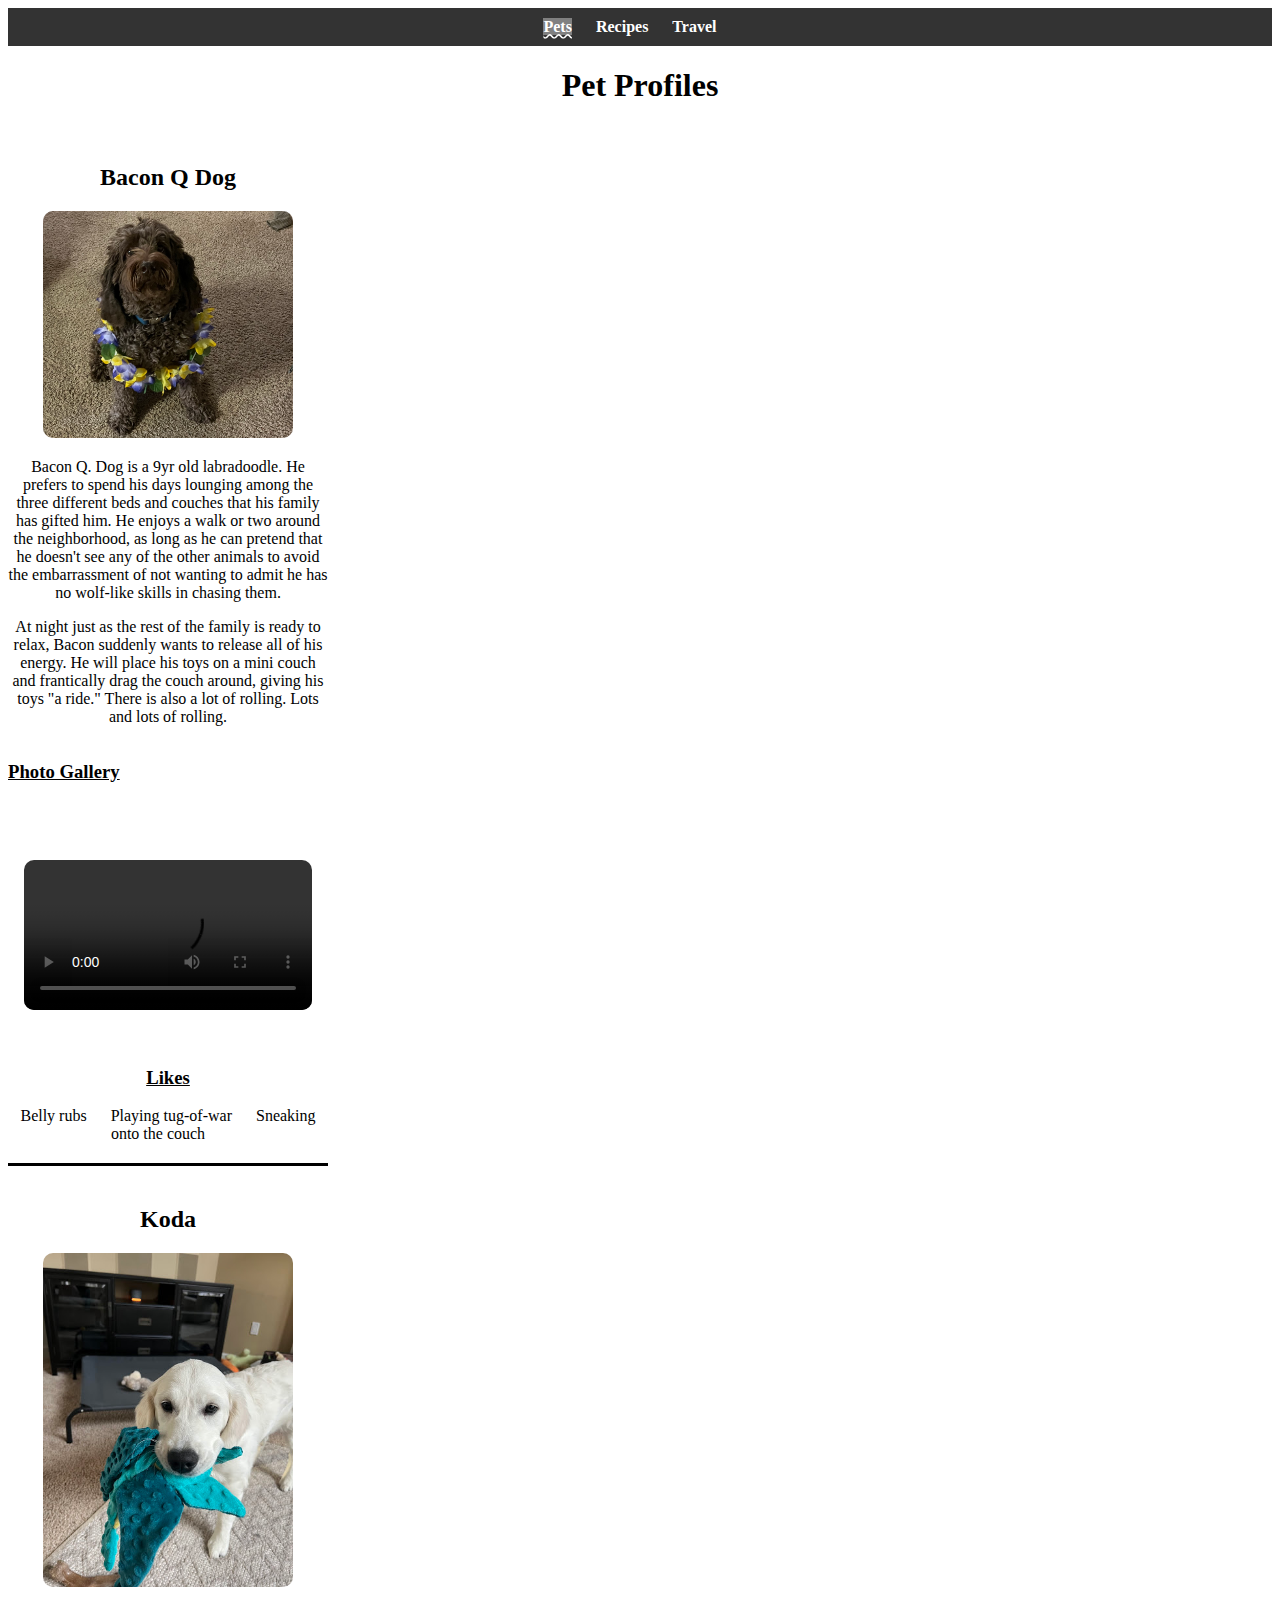
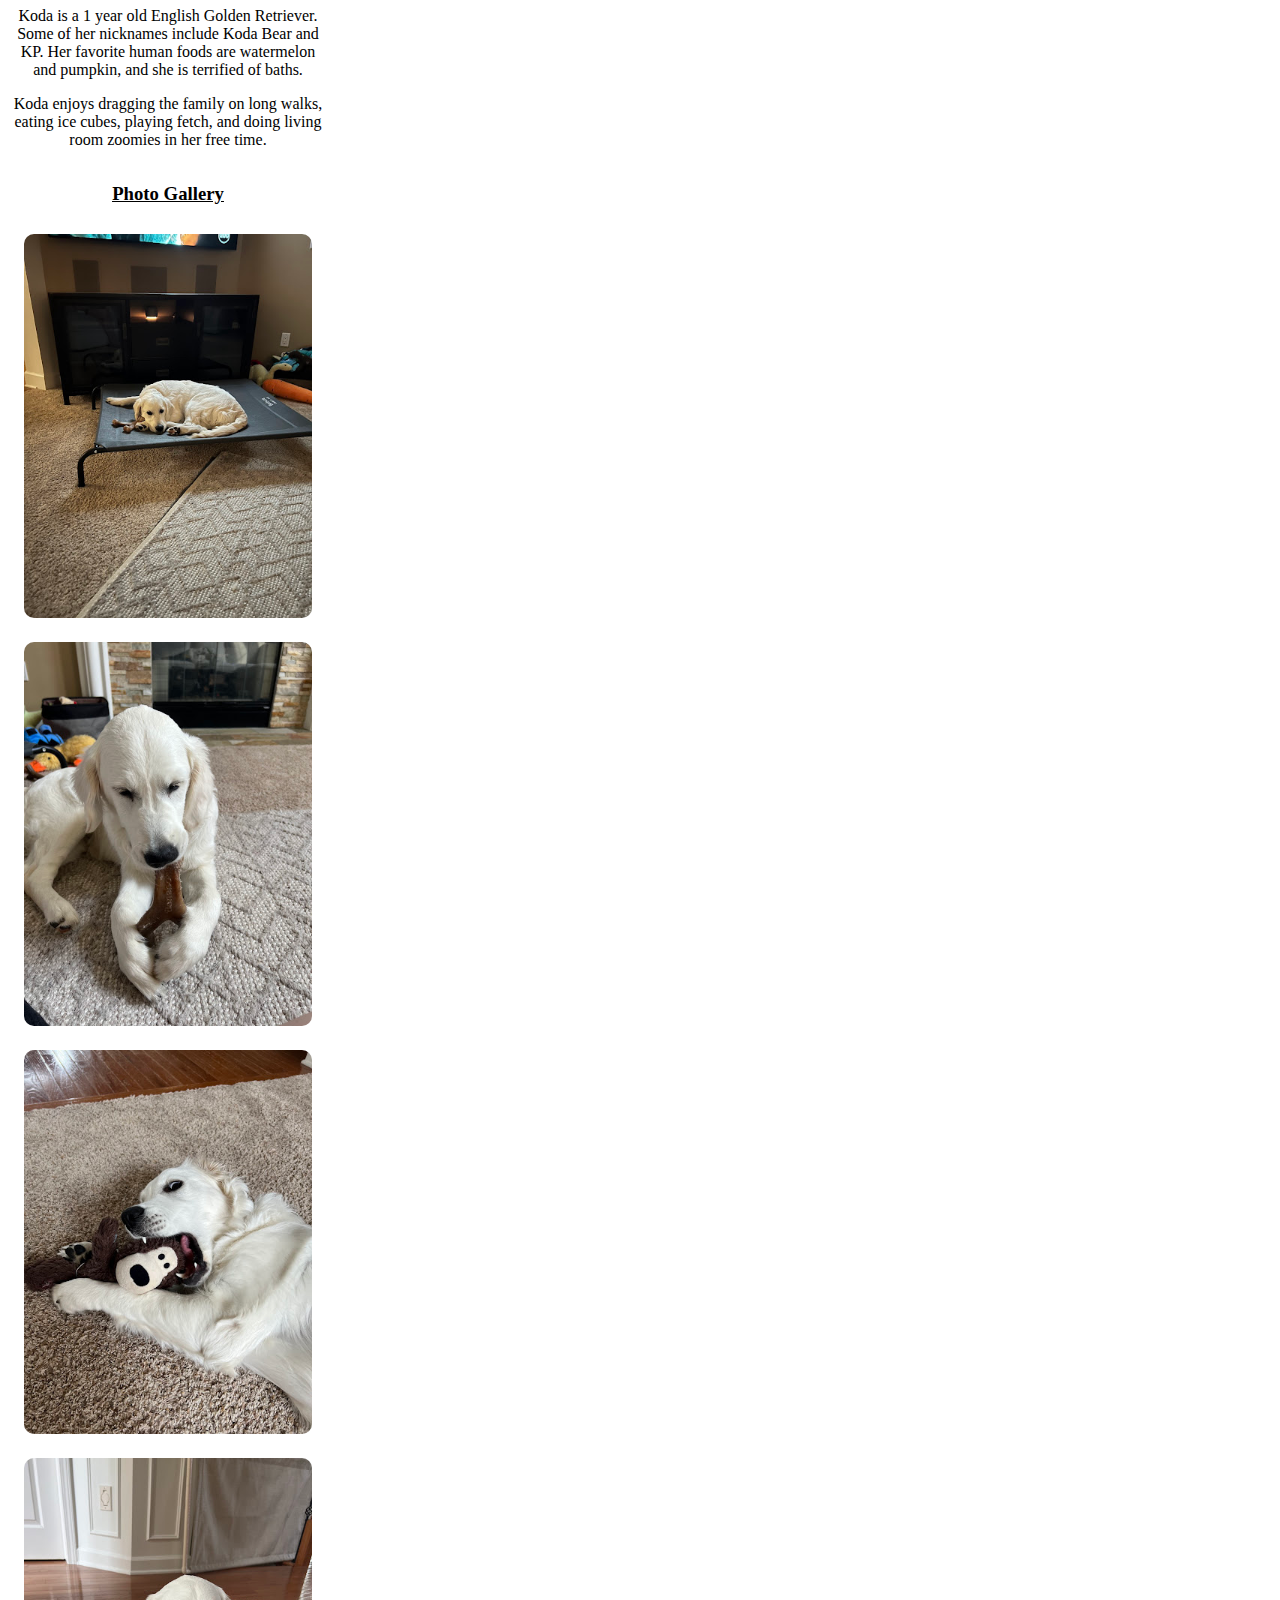
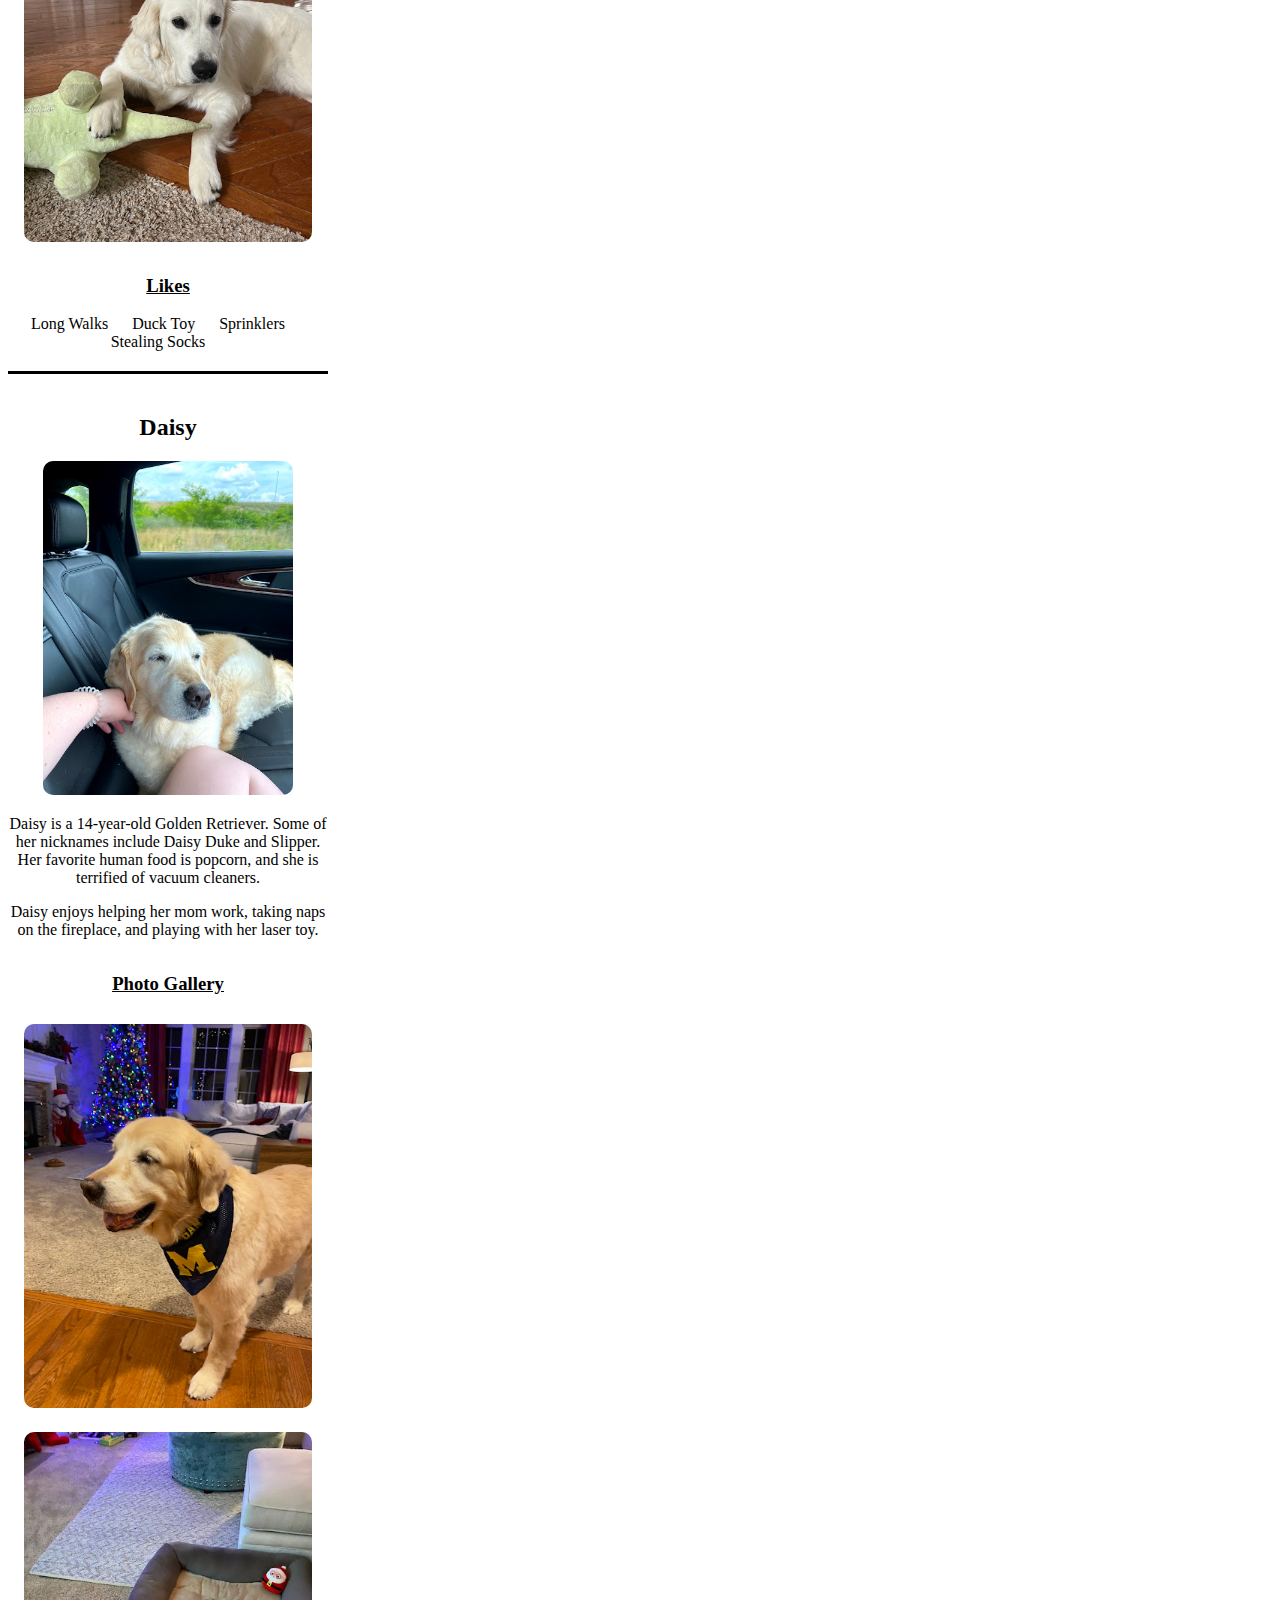
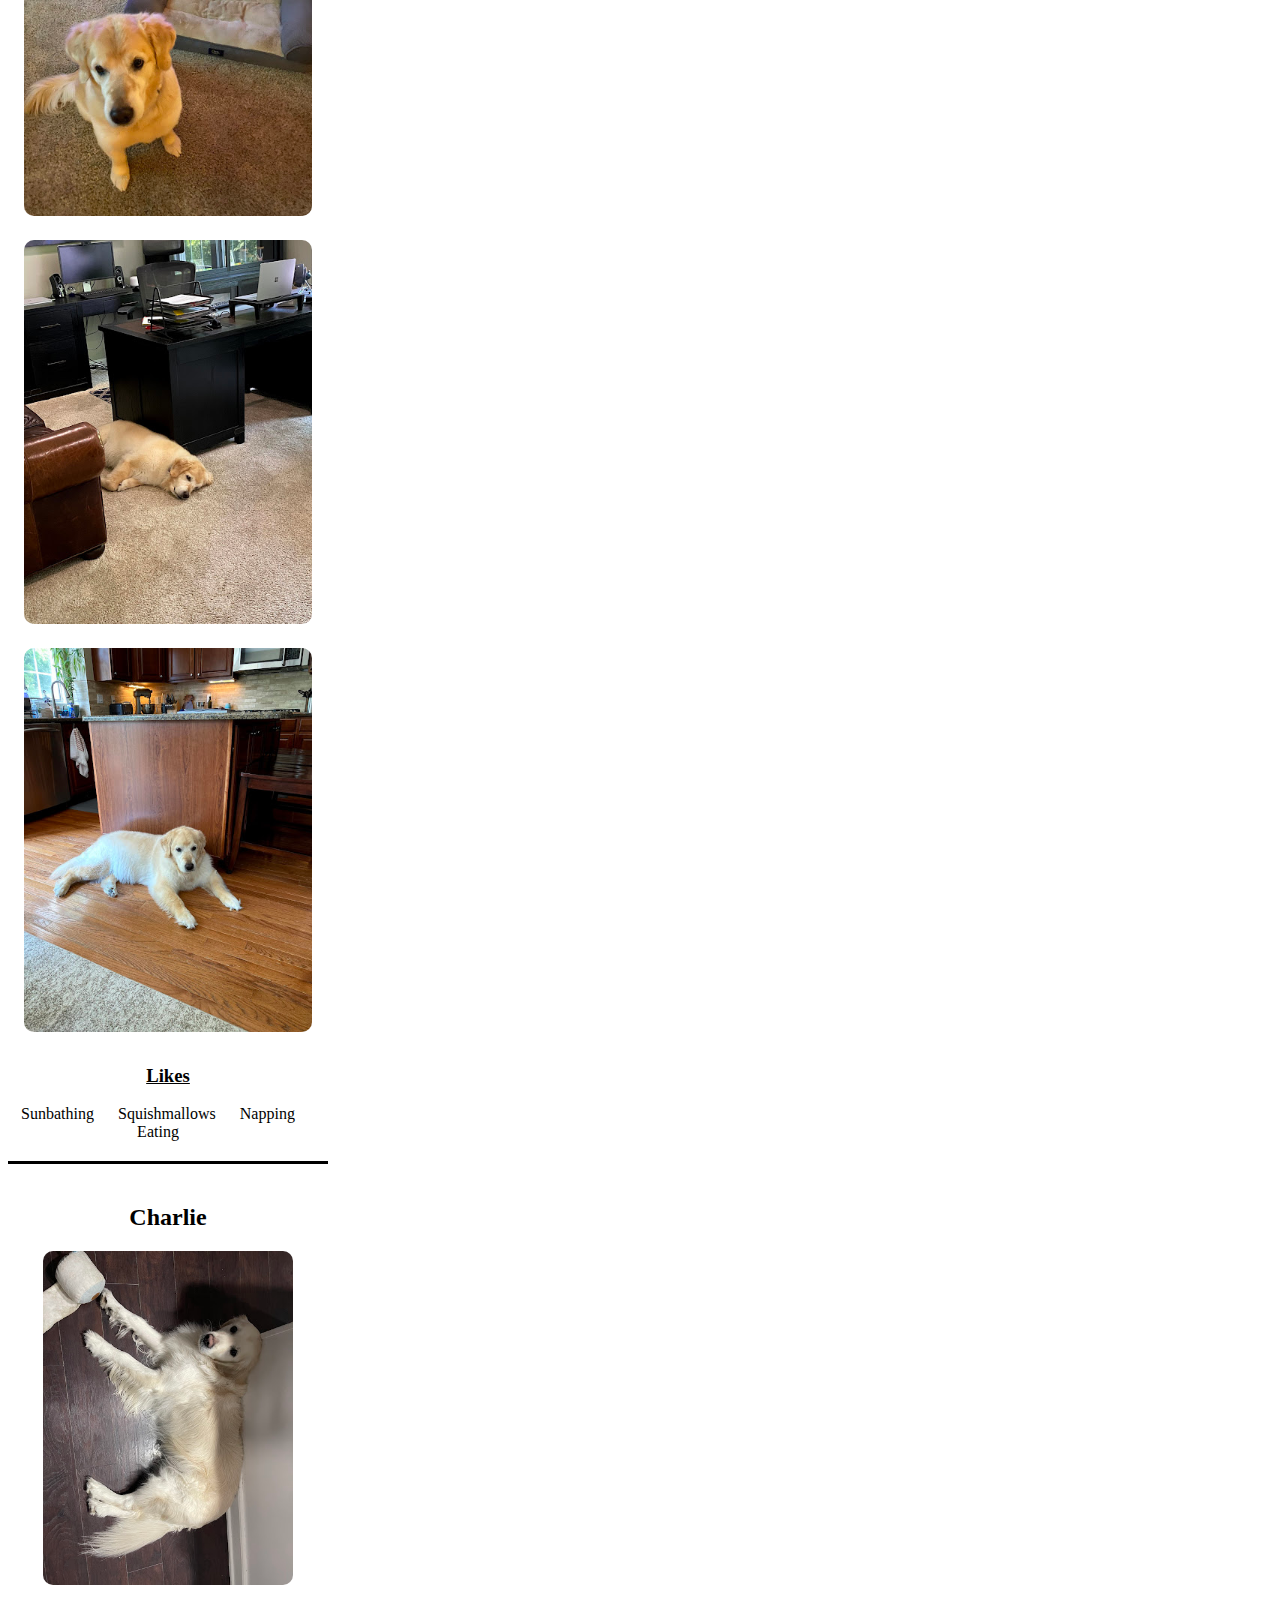
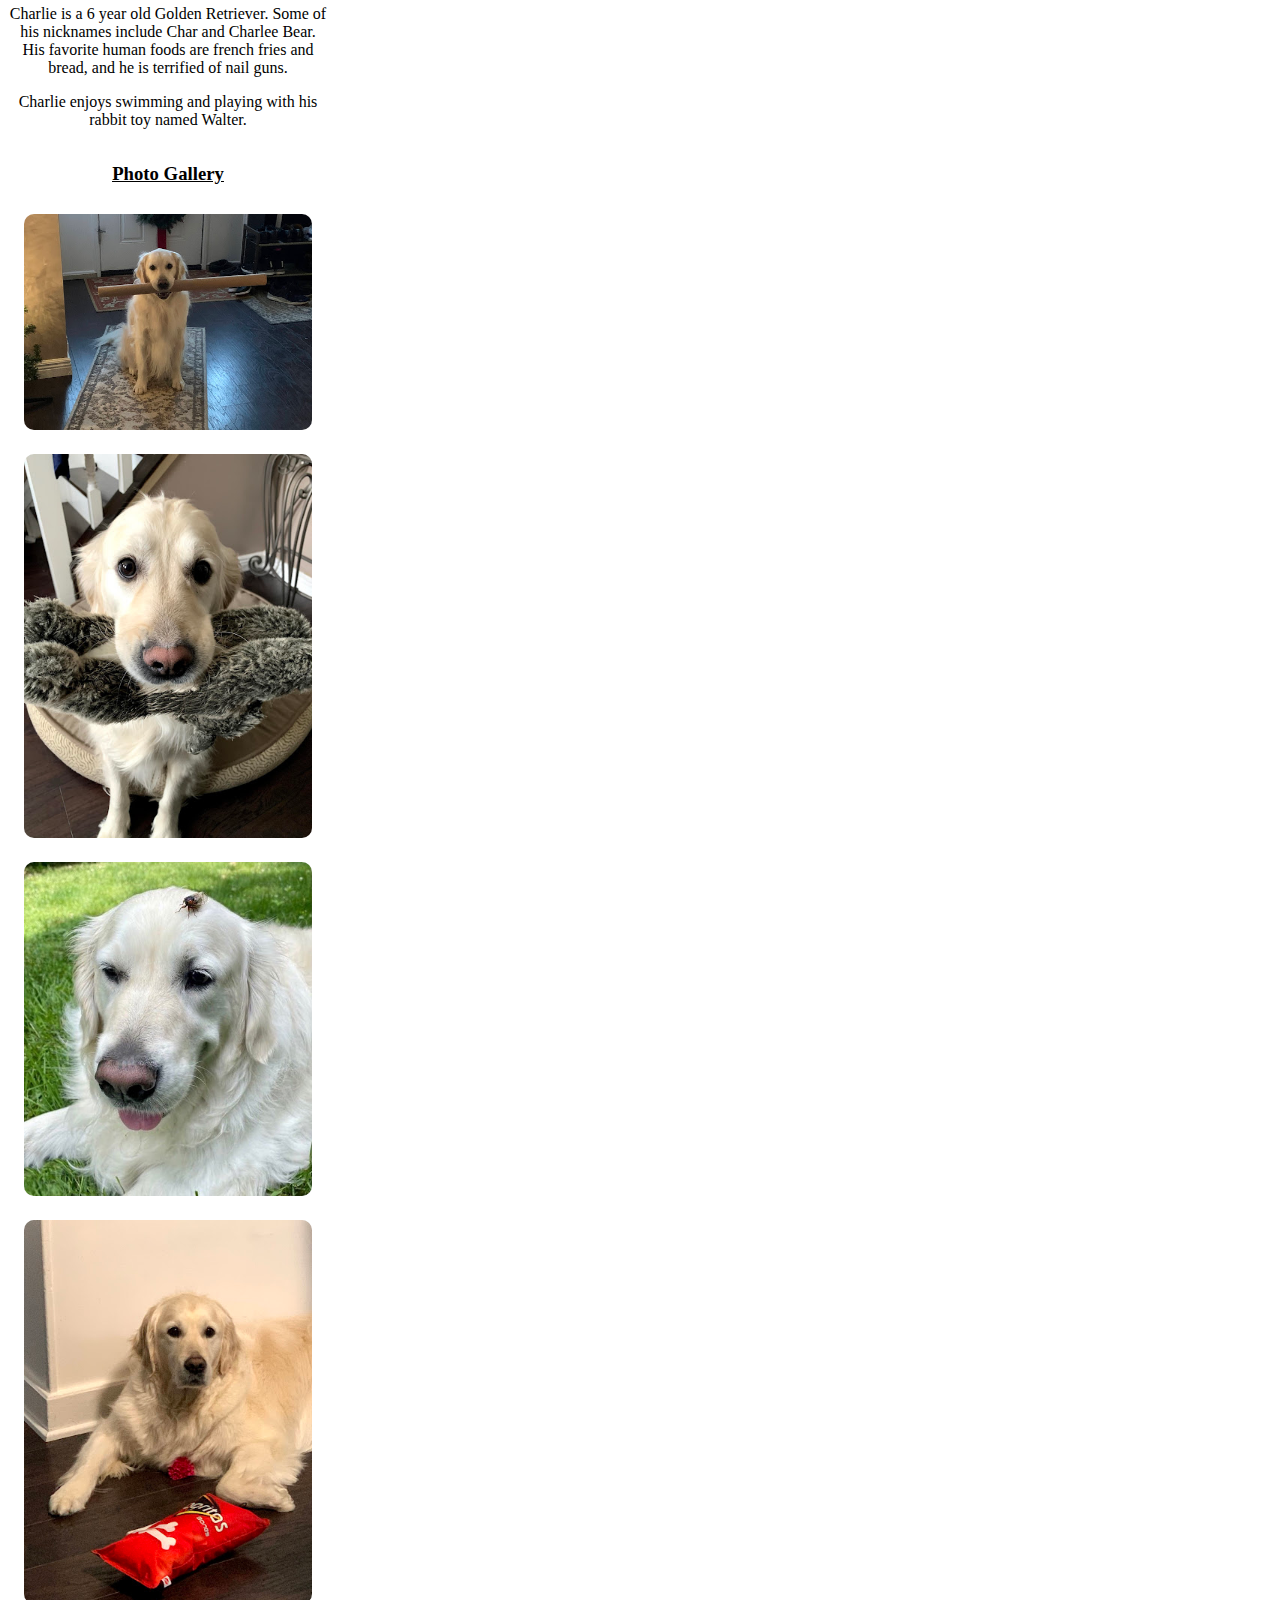
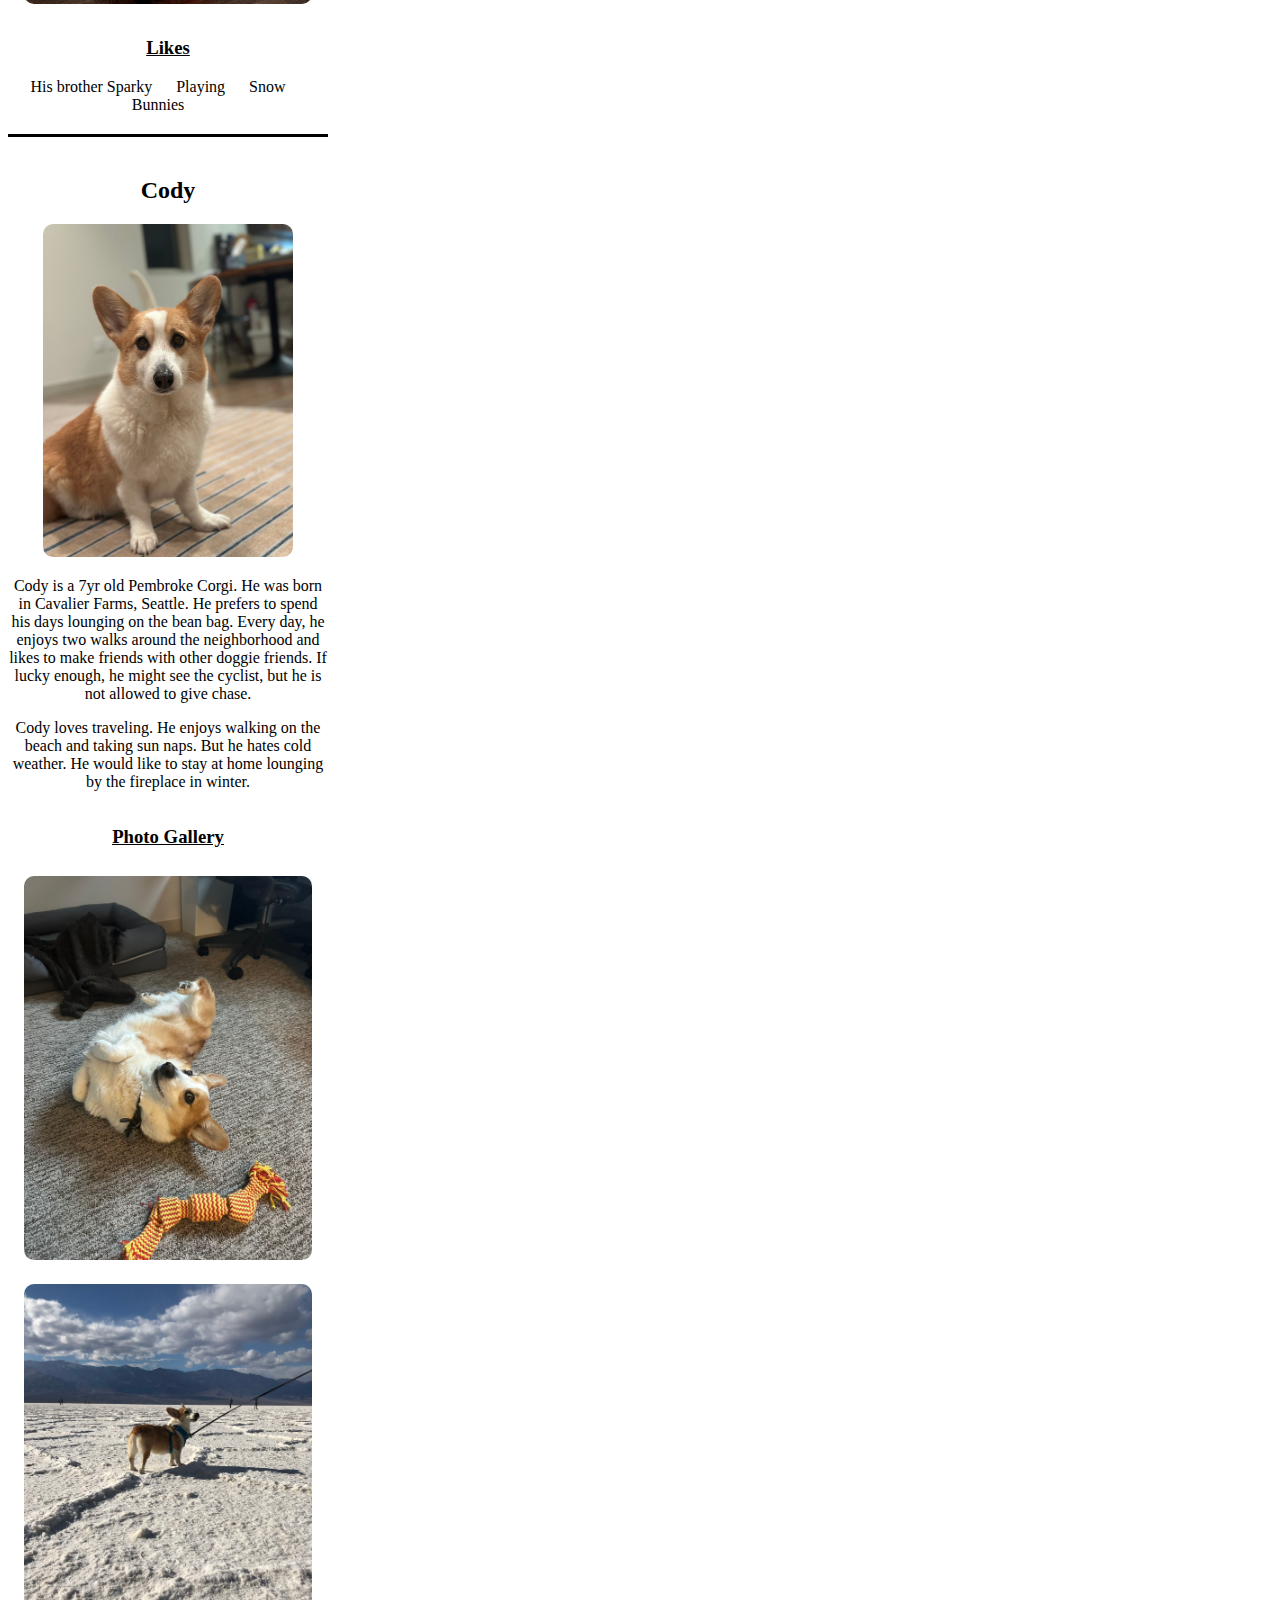
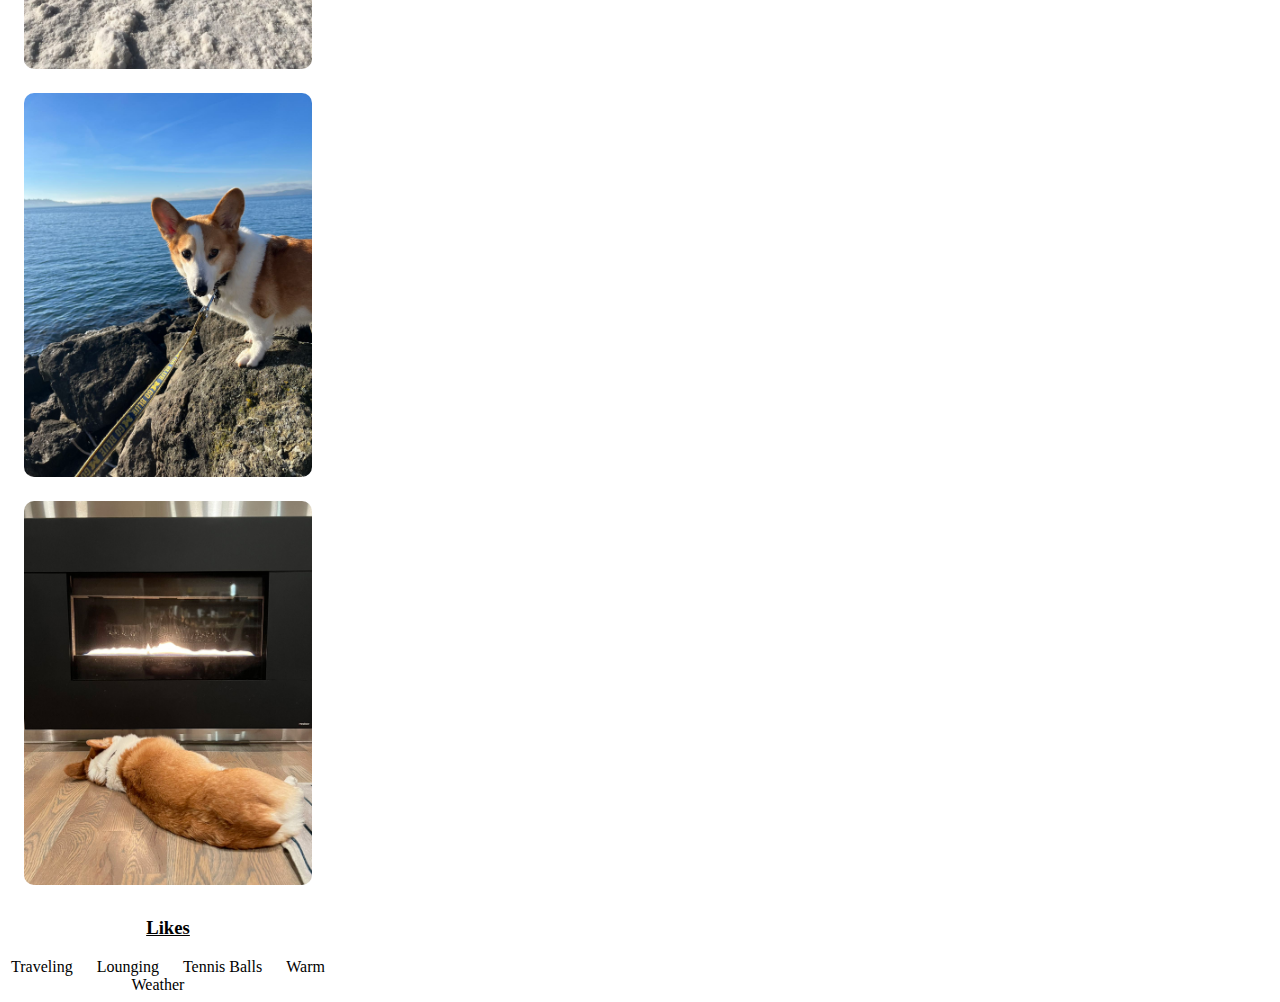
==== commit 058d5eab: "Add files via upload" ====
--- a/index.html
+++ b/index.html
@@ -13,6 +13,23 @@
       <li><a href="recipes.html"">Recipes</a></li>
       <li><a href="travel.html">Travel</a></li>
     </ul>
+    <style>
+        hr {
+height: 1px;
+background-color: #000;
+margin: 20px 0;
+border: 1px solid black;
+@media (max-width: 768px) {
+hr {
+  height: 1px;
+  background-color: #333;
+  margin: 10px 0;
+  width: 80%;
+}
+}
+
+}
+    </style>
   </nav>
   <div class="pet_1">
     <h1>Pet Profiles</h1>
--- a/style.css
+++ b/style.css
@@ -1,36 +1,36 @@
 /* Style the navigation bar */
 nav {
-    background-color: #333; /* Background color for the navigation bar */
-    padding: 10px; /* Add some padding to the navigation bar */
+    background-color: #333;
+    padding: 10px;
 }
 
 ul {
-    list-style-type: none; /* Remove list bullet points */
+    list-style-type: none;
     margin: 0;
     padding: 0;
-    text-align: center; /* Center-align the list items */
+    text-align: center;
 }
 
 li {
-    display: inline; /* Display list items in a horizontal line */
-    margin-right: 20px; /* Add spacing between list items */
+    display: inline;
+    margin-right: 20px;
 }
 
 a {
-    text-decoration: none; /* Remove underline from links */
-    color: white; /* Text color for links */
-    font-weight: bold; /* Make the text bold */
+    text-decoration: none;
+    color: white;
+    font-weight: bold;
 }
 
 a:hover {
-    color: yellow; /* Change link color on hover */
+    color: black;
 }
 
 .current a {
-    background-color: gray; /* Change the background color for the current link */
+    background-color: gray;
     text-decoration: wavy underline;
-    color: white; /* Change the text color for the current link */
-    font-weight: bold; /* Make the text bold for the current link */
+    color: white;
+    font-weight: bold;
 }
 
 #skip-link {
@@ -39,26 +39,245 @@
 
 .content-wrapper {
     display: flex;
-    justify-content: flex-start; /* Align content to the left (start) of the page */
-}
-
-/* Basic styling for the image grid */
+    justify-items: center;
+}
+
 .image-grid {
     display: grid;
-    grid-template-columns: repeat(2, 1fr); /* Create 2 equal-width columns */
-    gap: 10px; /* Add a gap between grid items */
+    grid-template-columns: repeat(2, 1fr);
+    gap: 10px;
     width: 300px;
 }
 
-/* Styling for image items */
 .image-item {
-    border: 1px solid #ccc;
-    padding: 10px;
-    text-align: center;
-}
-
-/* Style images within grid items */
+    text-align: center;
+}
+
 .image-item img {
     max-width: 100%;
     max-height: 100%;
 }
+
+/* PETS STYLING */
+
+div.pet_1 h1 {
+text-align: center;
+}
+div.pet-8 h3 {
+text-decoration: underline;
+    }
+
+.pet-1,.pet-2,.pet-3,.pet-4,.pet-5,.pet-6,.pet-7,.pet-8{
+    max-width: 320px;
+    object-fit: cover;
+    overflow: hidden;
+}
+
+.pet-4, .pet-5, .pet-6, .pet-7{
+    min-height: 100%;
+    max-height: 100%;
+    text-align: center;
+}
+
+.pet-1 img{
+    max-width: 250px;
+    border: #333;
+    border-radius: 10px;
+
+}
+
+.pet-4 img, .pet-5 img,.pet-6 video, .pet-6 img,.pet-7 img{
+    max-width: 90%;
+    max-height: 90%;
+    min-width: 90%;
+    min-height: 90%;
+    margin: 10px;
+    border-radius: 10px;
+}
+
+.pet-1{
+    text-align: center;
+    grid-area: 1/1/span 1/span all;
+}
+.pet-2{
+    text-align: center;
+    grid-area: 2/1/span 1/span all;
+}
+.pet-3{
+    text-decoration: underline;
+    grid-area: 3/1/span 1/span all;
+}
+.pet-4{
+    grid-area: 4/1/span 1/span all;
+}
+.pet-5{
+    grid-area: 4/2/span 1/span all;
+}
+.pet-6{
+    grid-area: 5/1/span 1/span all;
+}
+.pet-7{
+    grid-area: 5/2/span 1/span all;
+}
+.pet-8{
+    text-align: center;
+    grid-area: 6/1/span 1/span all;
+}
+
+@media (max-width: 768px) {
+    .center-container {
+        width: 100%;
+    }
+
+    .pet_1 {
+        width: 80%;
+    }
+}
+
+hr {
+    display: block;
+    margin-top: 0.5em;
+    margin-bottom: 0.5em;
+    margin-left: auto;
+    margin-right: auto;
+    border-style: inset;
+    border-width: 1px;
+  }
+
+/* RECIPES STYLING */
+
+.recipe-1,.recipe-2,.recipe-3,.recipe-4,.recipe-5,.recipe-6,.recipe-7,.recipe-8, .recipe-9,.recipe-10{
+    max-width: 300px;
+    object-fit: cover;
+    overflow: hidden;
+}
+
+.recipe_container{
+    display: grid;
+    grid-template-columns: 1fr 1fr;
+    justify-items: center;
+}
+.recipe-1{
+    grid-area: 1/1/1/span 3;
+    text-align: center;
+}
+.recipe-2{
+    grid-area: 2/1/span 1/span all;
+    padding: 0 10px;
+    margin: 0 auto;
+}
+.recipe-3{
+    grid-area: 3/1/span 1/span all;
+    margin: 0 auto;
+}
+.recipe-4{
+    grid-area: 4/1/span 1/span all;
+    padding: 0 10px;
+}
+.recipe-5{
+    grid-area: 5/1/span 1/span all;
+    text-align: center;
+    text-decoration: underline;
+}
+.recipe-6{
+    grid-area: 6/1/span 1/span all;
+
+}
+.recipe-7{
+    grid-area: 7/1/span 1/span all;
+    text-align: center;
+    text-decoration: underline;
+
+}
+.recipe-8{
+    grid-area: 8/1/span 1/span all;
+
+}
+.recipe-9{
+    grid-area: 9/1/span 1/span all;
+    text-align: center;
+    text-decoration: underline;
+}
+.recipe-10{
+    grid-area: 10/1/span 1/span all;
+    display: grid;
+    grid-template-columns: 1fr;
+    padding: 20px;
+    row-gap: 10px;
+    column-gap: 10px;
+
+    justify-items: center;
+    justify-content: center;
+}
+.recipe-3 img{
+    object-fit: cover;
+    max-height: 200px;
+    max-width: 200px;
+    justify-content: center;
+    justify-items: center;
+}
+.recipe-10 img{
+    object-fit: cover;
+    max-width: 250x;
+    min-width: 250px;
+    max-height: 250px;
+    min-height: 250px;
+    justify-content: center;
+    justify-items: center;
+}
+
+#recipes img{
+    object-fit: cover;
+    max-width: 250px;
+    max-height: 250px;
+    border: 5px black solid;
+    margin: 5px;
+}
+.recipe-6 ul {
+    list-style-type: circle;
+    font-size: 1em;
+    color: black;
+    line-height: 1.6;
+}
+
+.recipe-6 ul li {
+    margin-bottom: 10px;
+}
+
+.recipe-6 ul li::before {
+    content: "• ";
+    color: black;
+}
+
+.recipe-6 ul li:not(:last-child) {
+    margin-bottom: 1em;
+}
+.recipe-8 ol {
+    list-style-type: decimal;
+    color: black;
+    counter-reset: item;
+    text-align: left;
+}
+
+.recipe-8 ol li {
+    margin-bottom: 10px;
+    line-height: 1.6;
+    padding-left: 15px;
+}
+
+.recipe-8 ol li:before {
+    content: counter(item) ". ";
+    counter-increment: item;
+    color: black;
+    font-weight: bold;
+}
+
+hr {
+    display: block;
+    margin-top: 0.5em;
+    margin-bottom: 0.5em;
+    margin-left: auto;
+    margin-right: auto;
+    border-style: inset;
+    border-width: 1px;
+  }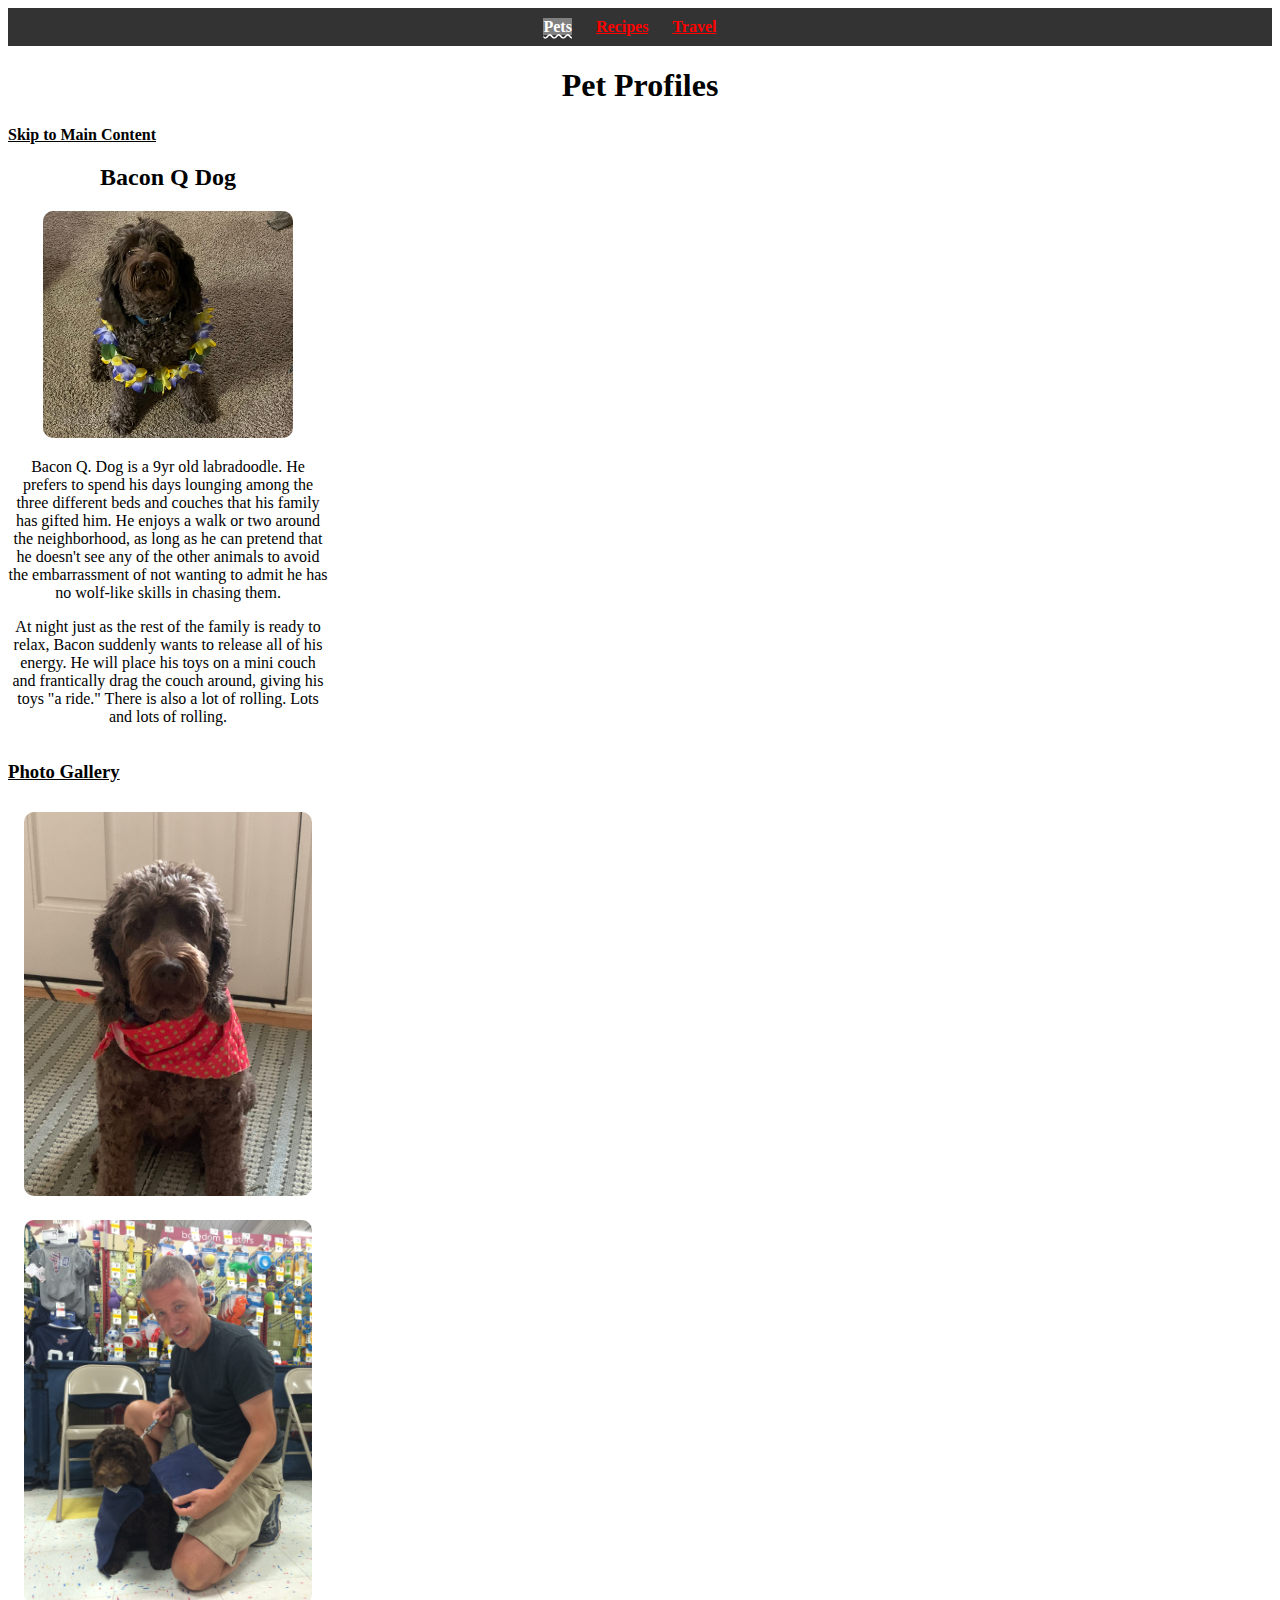
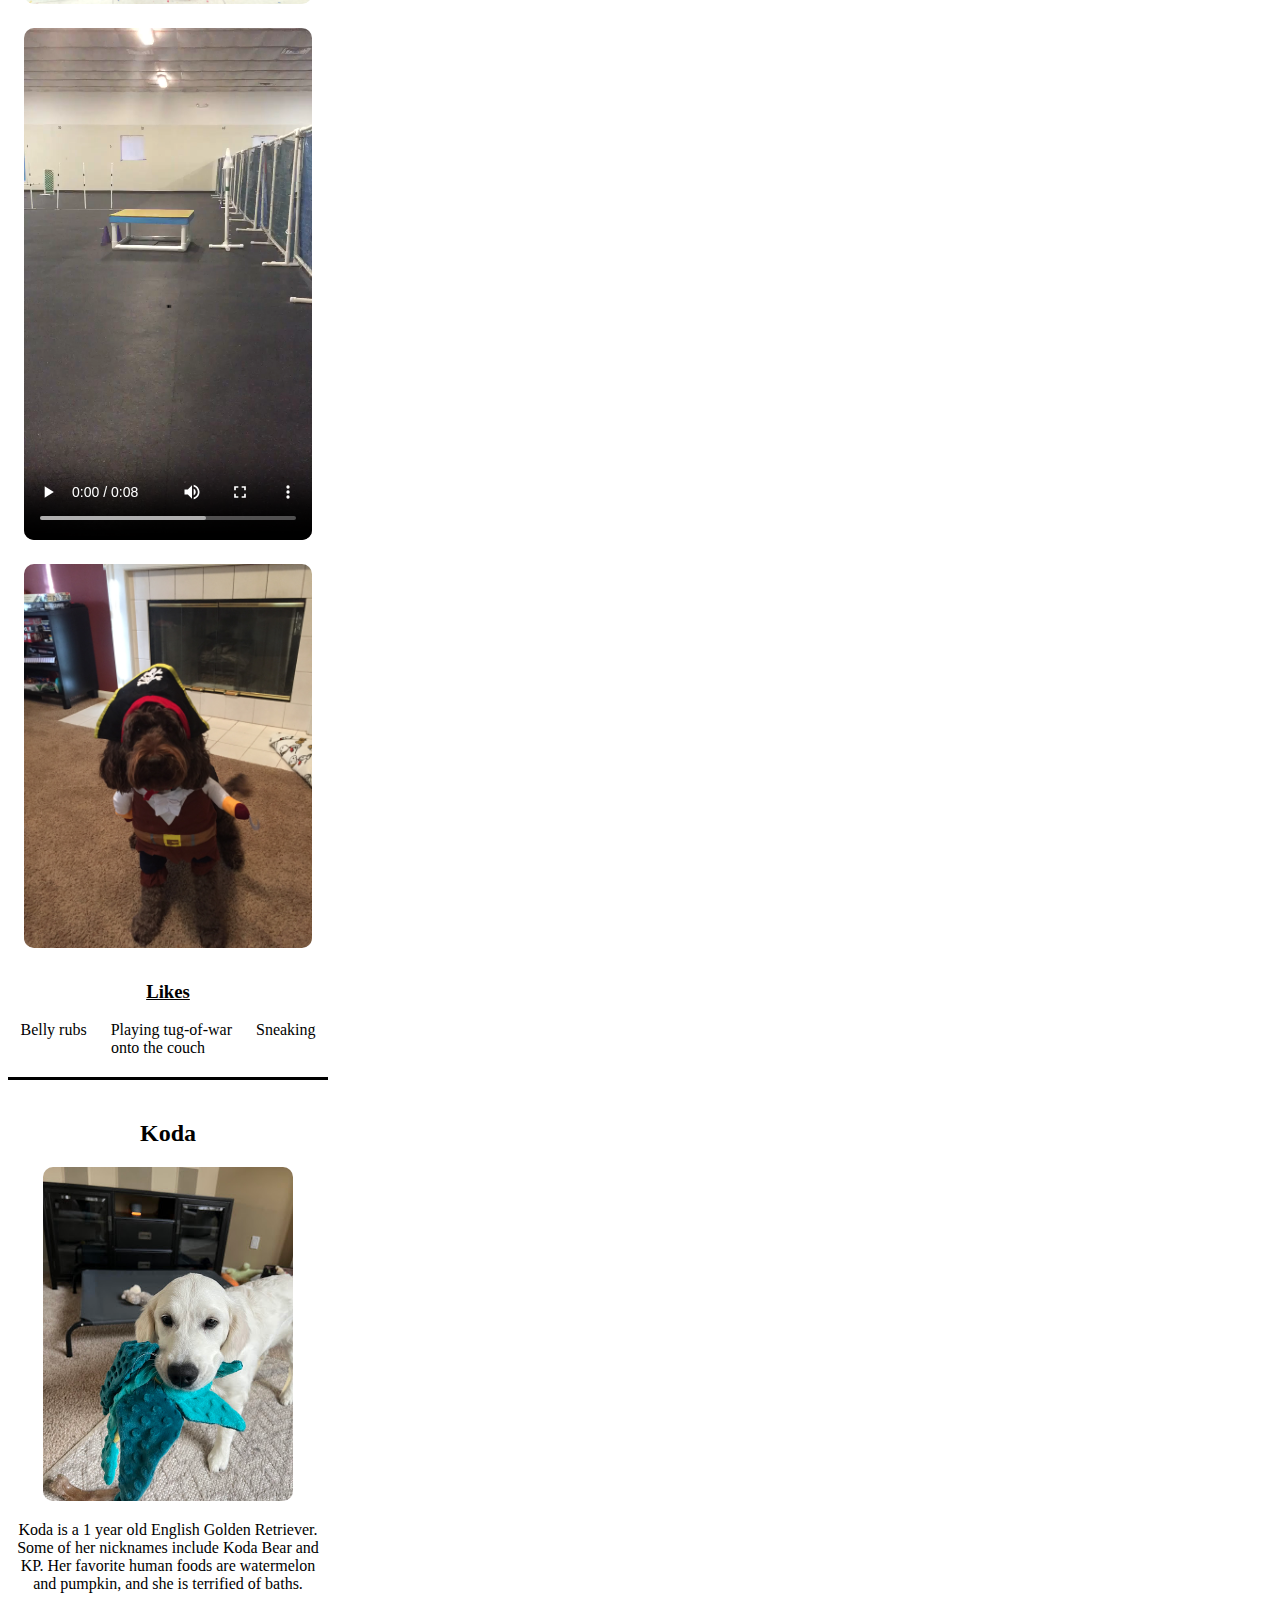
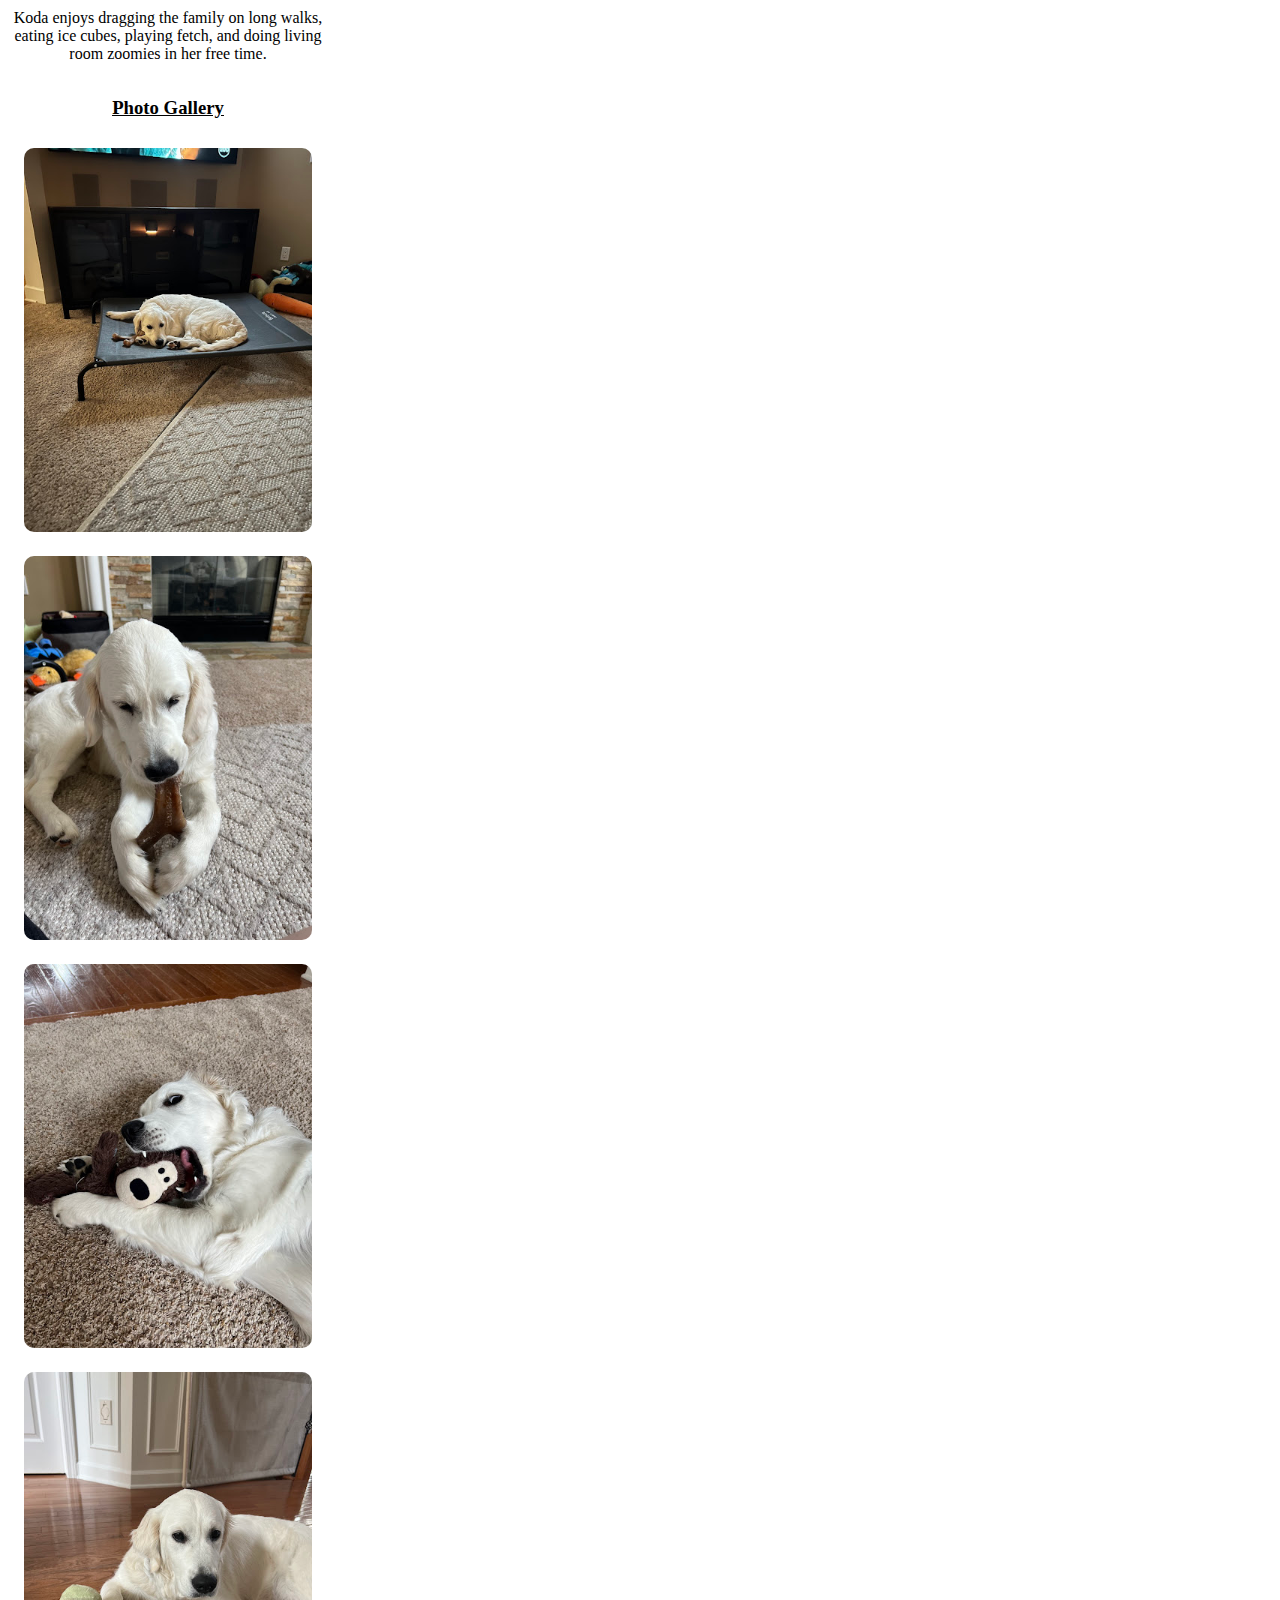
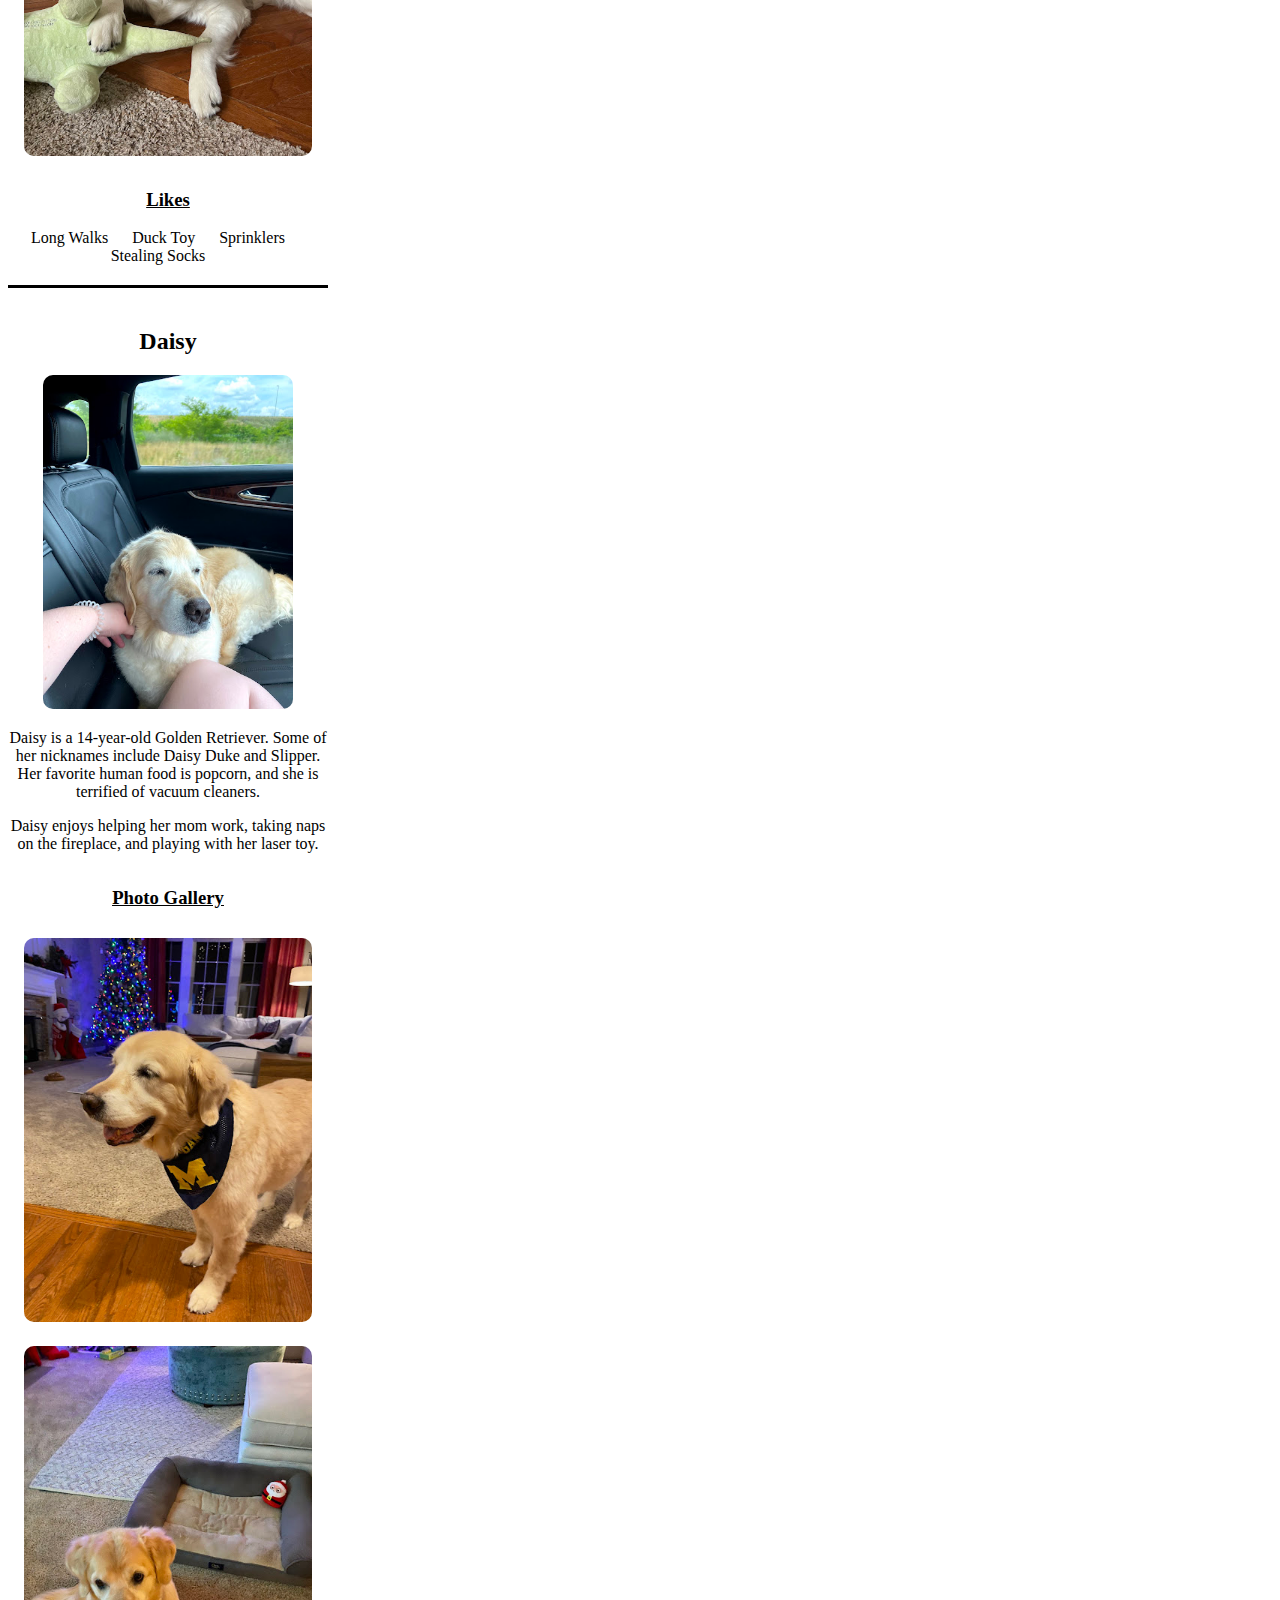
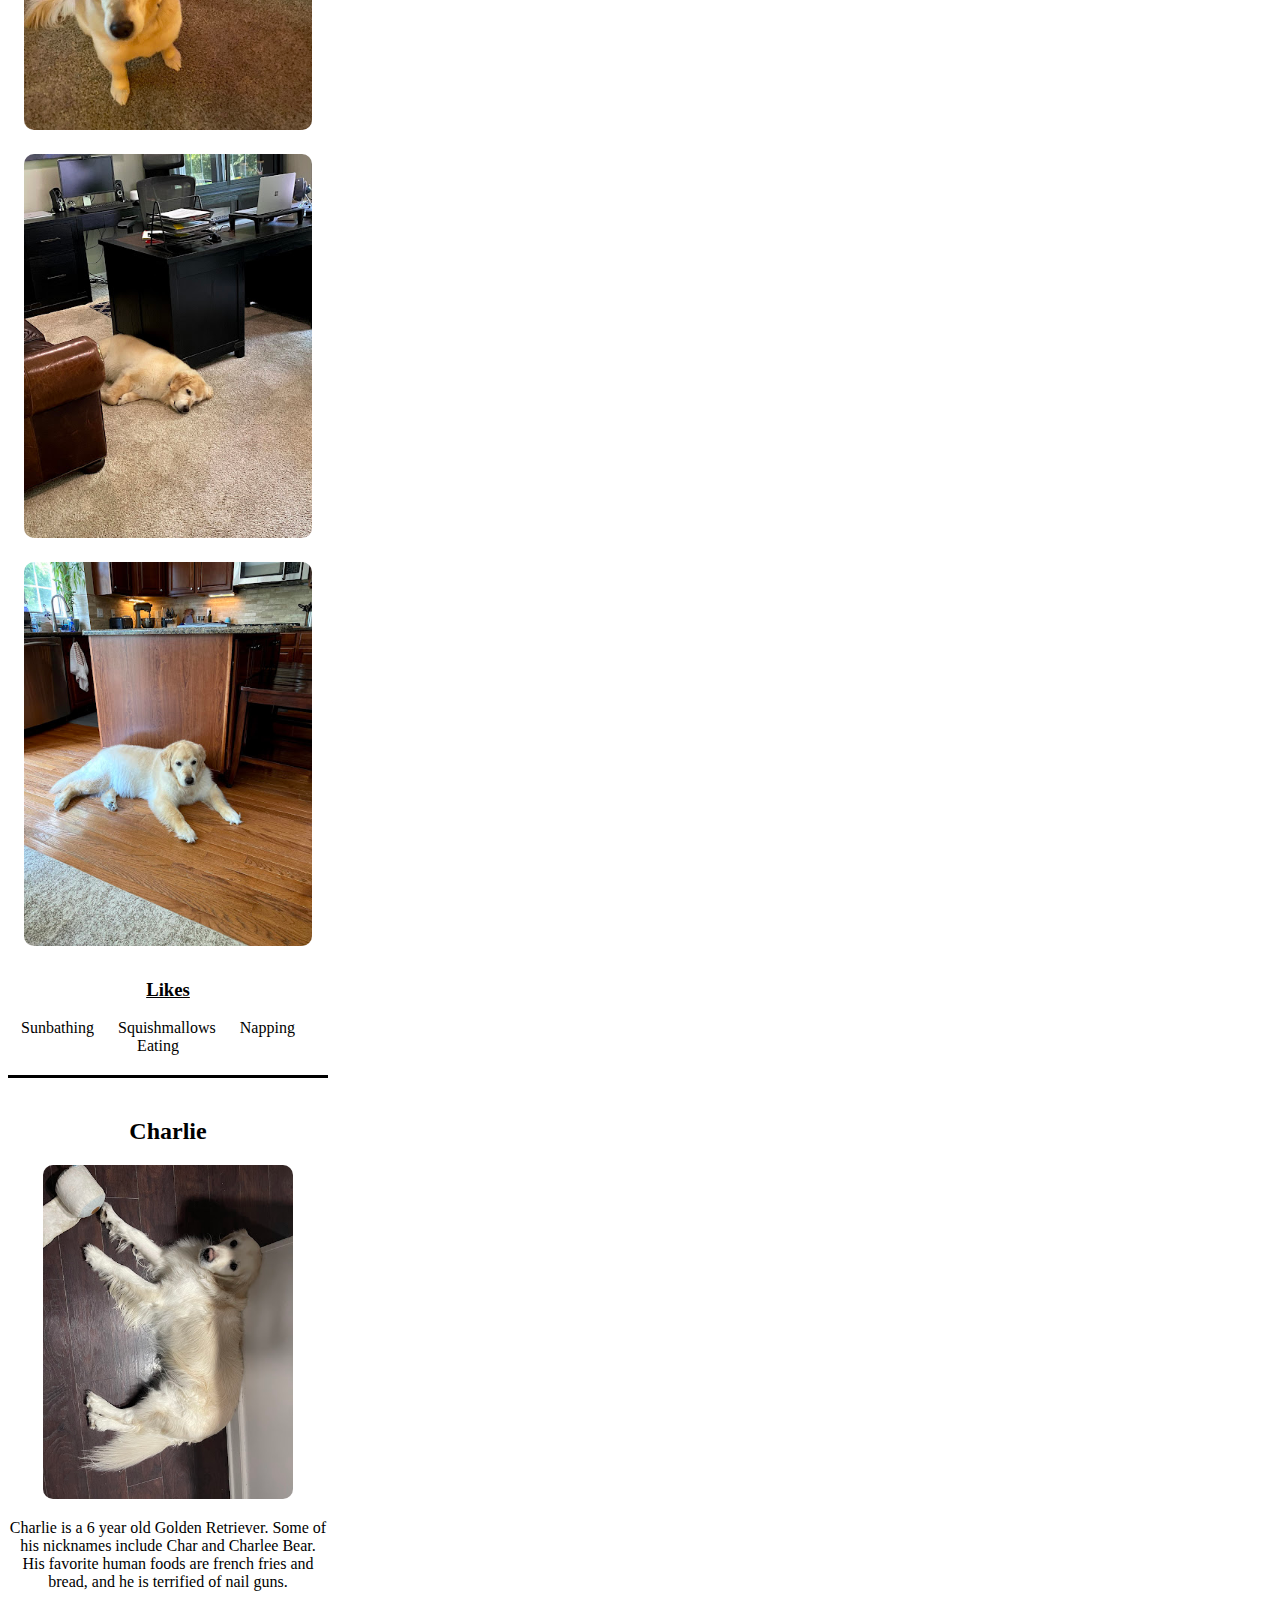
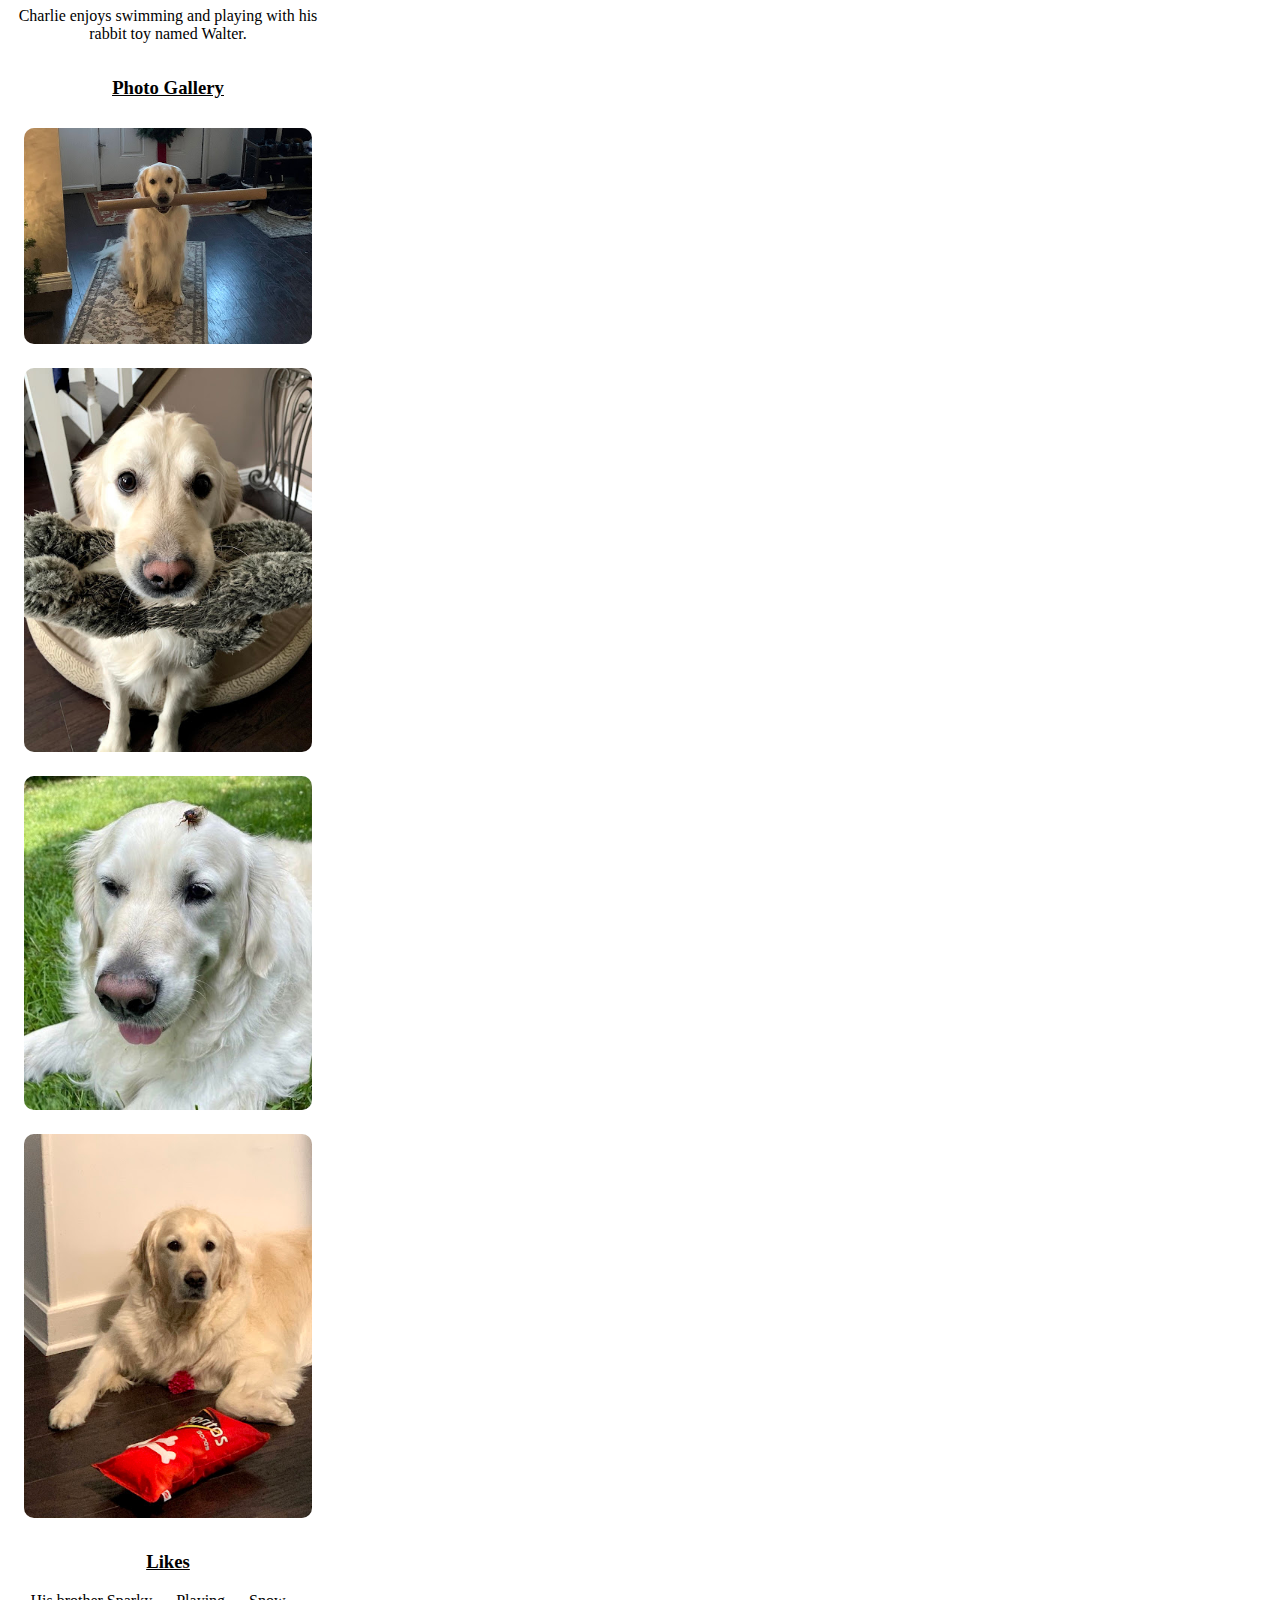
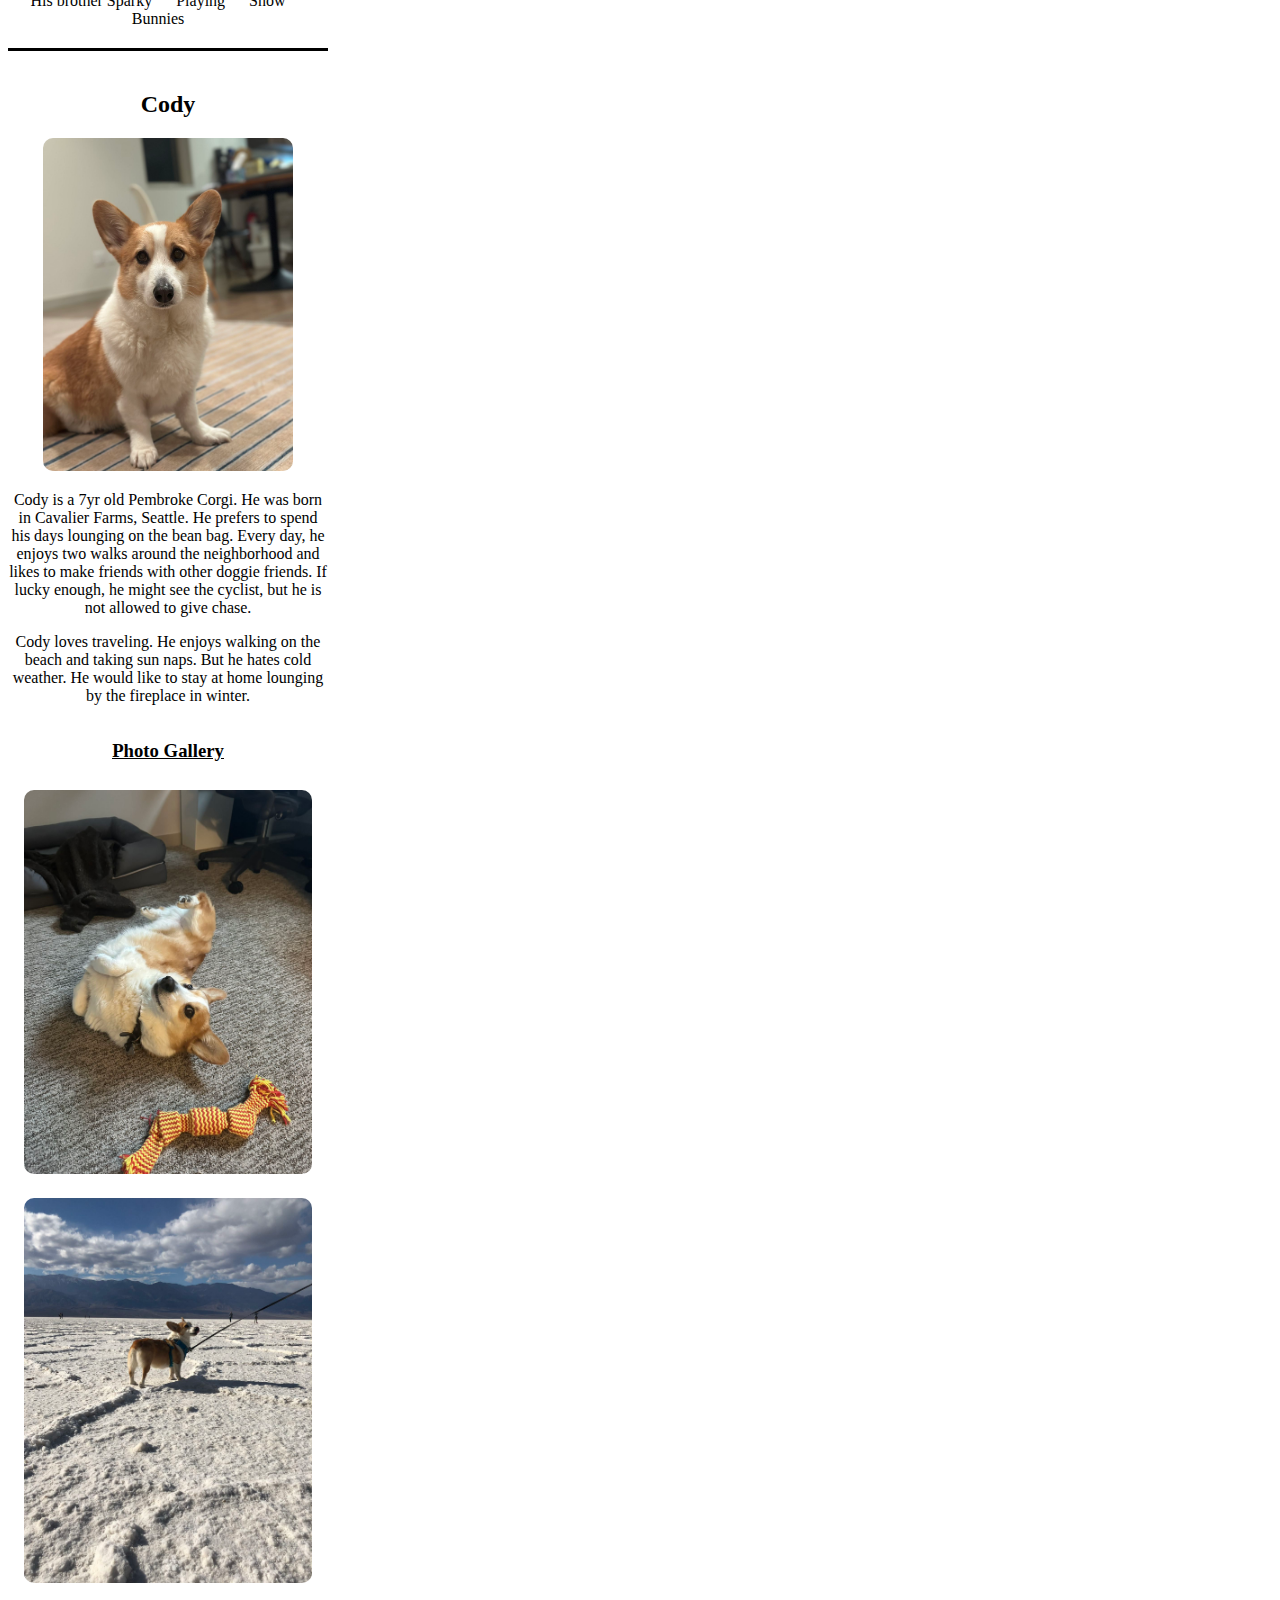
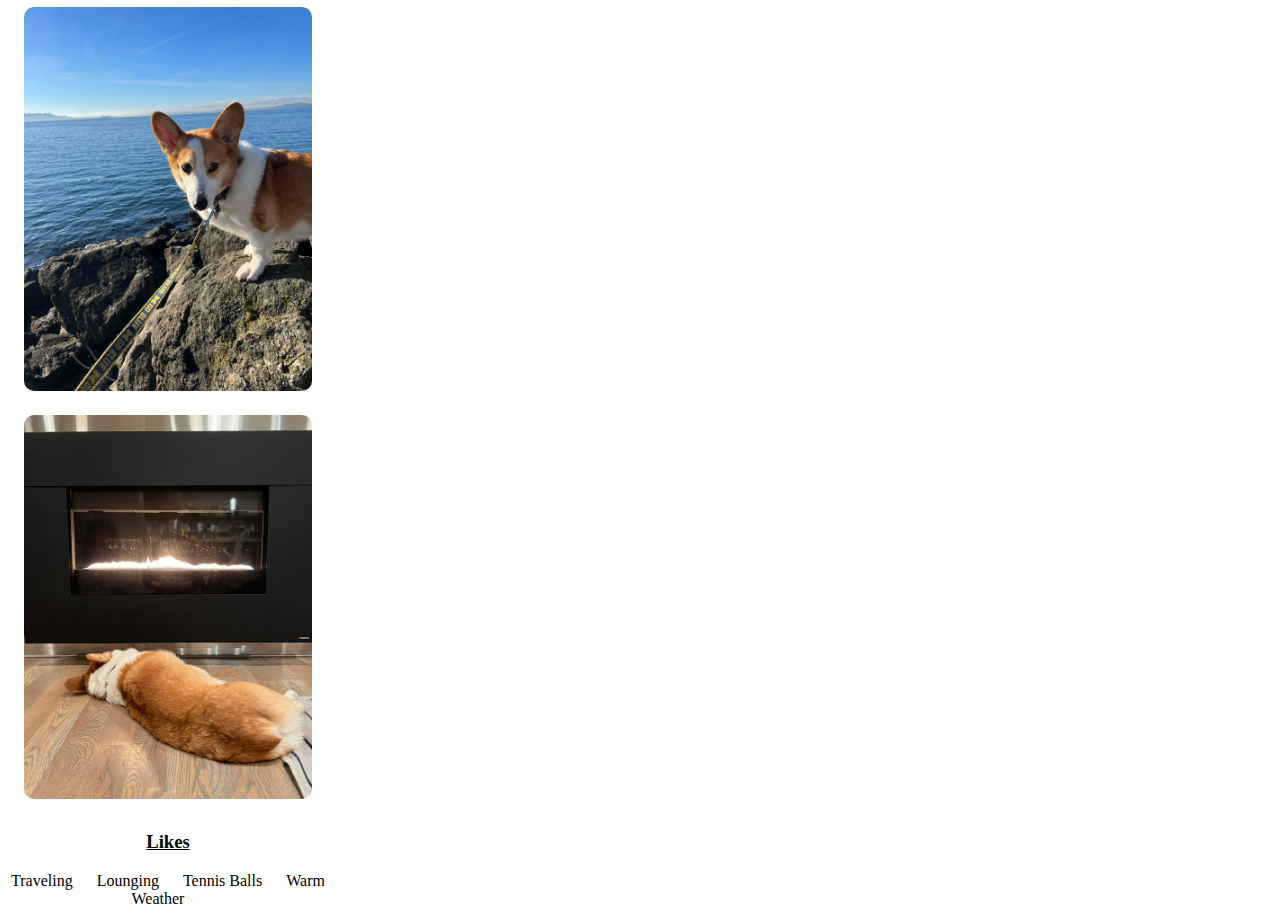
==== commit d3de6749: "Add files via upload" ====
--- a/index.html
+++ b/index.html
@@ -36,7 +36,7 @@
 </div>
 
 <body>
-    <a href = "">Skip to Main Content</a>
+    <a href = "#pets" style="color: black;">Skip to Main Content</a>
     <main id="pets">
         <div class="pet-container">
         <div class="pet-1">
@@ -53,18 +53,19 @@
             <h3>Photo Gallery</h3>
         </div>
         <div class ="pet-4">
-            <img src="images/pets/bacon/bacon_bandana.JPG" width ="200" alt = "">
+            <img src="images/bacon_bandana.JPG" width ="200" alt = "">
         </div>
         <div class = "pet-5">
-            <img src="images/pets/bacon/bacon_graduation.JPG"  width ="200" alt="">
-        </div>
-        <div class = "pet-6">
+            <img src="images/bacon_graduation.JPG"  width ="200" alt="">
+        </div>
+        <div class="pet-6">
             <video width="200"  controls>
-                <source src="images/pets/bacon/bacon_agility.MOV">
+                <source src="images/bacon_agility.mov">
+                Your browser does not support the video tag.
             </video>
-        </div>
+          </div>
         <div class = "pet-7">
-            <img src="images/pets/bacon/bacon_halloween.JPG"  width ="200" alt="">
+            <img src="images/bacon_halloween.JPG"  width ="200" alt="">
         </div>
         <div class="pet-8">
             <h3>Likes</h3>
--- a/style.css
+++ b/style.css
@@ -33,9 +33,7 @@
     font-weight: bold;
 }
 
-#skip-link {
-    display: none;
-}
+
 
 .content-wrapper {
     display: flex;
@@ -122,16 +120,6 @@
 .pet-8{
     text-align: center;
     grid-area: 6/1/span 1/span all;
-}
-
-@media (max-width: 768px) {
-    .center-container {
-        width: 100%;
-    }
-
-    .pet_1 {
-        width: 80%;
-    }
 }
 
 hr {
@@ -238,6 +226,7 @@
     font-size: 1em;
     color: black;
     line-height: 1.6;
+    text-align: center;
 }
 
 .recipe-6 ul li {
@@ -256,7 +245,7 @@
     list-style-type: decimal;
     color: black;
     counter-reset: item;
-    text-align: left;
+    list-style-position: outside;
 }
 
 .recipe-8 ol li {
@@ -280,4 +269,88 @@
     margin-right: auto;
     border-style: inset;
     border-width: 1px;
-  }+  }
+
+  /* TRAVEL STYLING */
+  .image-container {
+    border: 2px solid #333;
+  }
+  a {
+    color: red;
+    text-decoration: underline;
+  }
+h1 {
+    text-align: center;
+    }
+
+  .travel-1,.travel-2,.travel-3,.travel-4,.travel-5,.travel-6,.travel-grid{
+    max-width: 320px;
+    object-fit: cover;
+    overflow: hidden;
+}
+
+.travel_container{
+    display:grid;
+    grid-template-columns: 1fr;
+    grid-template-rows: repeat(2, 1fr);
+    position: relative;
+    overflow:hidden;
+    justify-items: center;
+}
+
+.travel-1{
+    grid-area: 1/1/span 1/span 2;
+    text-align: center;
+
+}
+.travel-2{
+    grid-area: 1/1/span 1/ span 1;
+    margin: 10px;
+    border: 5px solid black;
+}
+.travel-3{
+    grid-area: 2/1/span 1/ span 1;
+    border: 5px solid black;
+
+}
+.travel-2,.travel-3{
+    max-height: 250px;
+}
+.travel-2 img,.travel-3 img{
+    object-fit: cover;
+    max-height: 250px;
+    min-height: 300px;
+    max-width: 200px;
+}
+
+.travel-4{
+    grid-area: 3/1/span 1/ span 2;
+    text-align: center;
+}
+.travel-5{
+    grid-area: 4/1/span 1/ span 2;
+    text-align: center;
+}
+.travel-6{
+    grid-area: 5/1/span 1/ span 2;
+    text-decoration: underline;
+}
+.travel-grid{
+    grid-area: 5/1/span 1/ span 2;
+    display: grid;
+    padding: 40px;
+    justify-items:center;
+}
+
+.travel-grid video, .travel-grid img{
+    object-fit: cover;
+    max-height: 250px;
+    max-width: 250px;
+    border: solid black 5px;
+}
+
+.travel-grid figcaption{
+    max-width: 200px;
+    padding: 10px 0 40px 0;
+    text-align: center;
+}
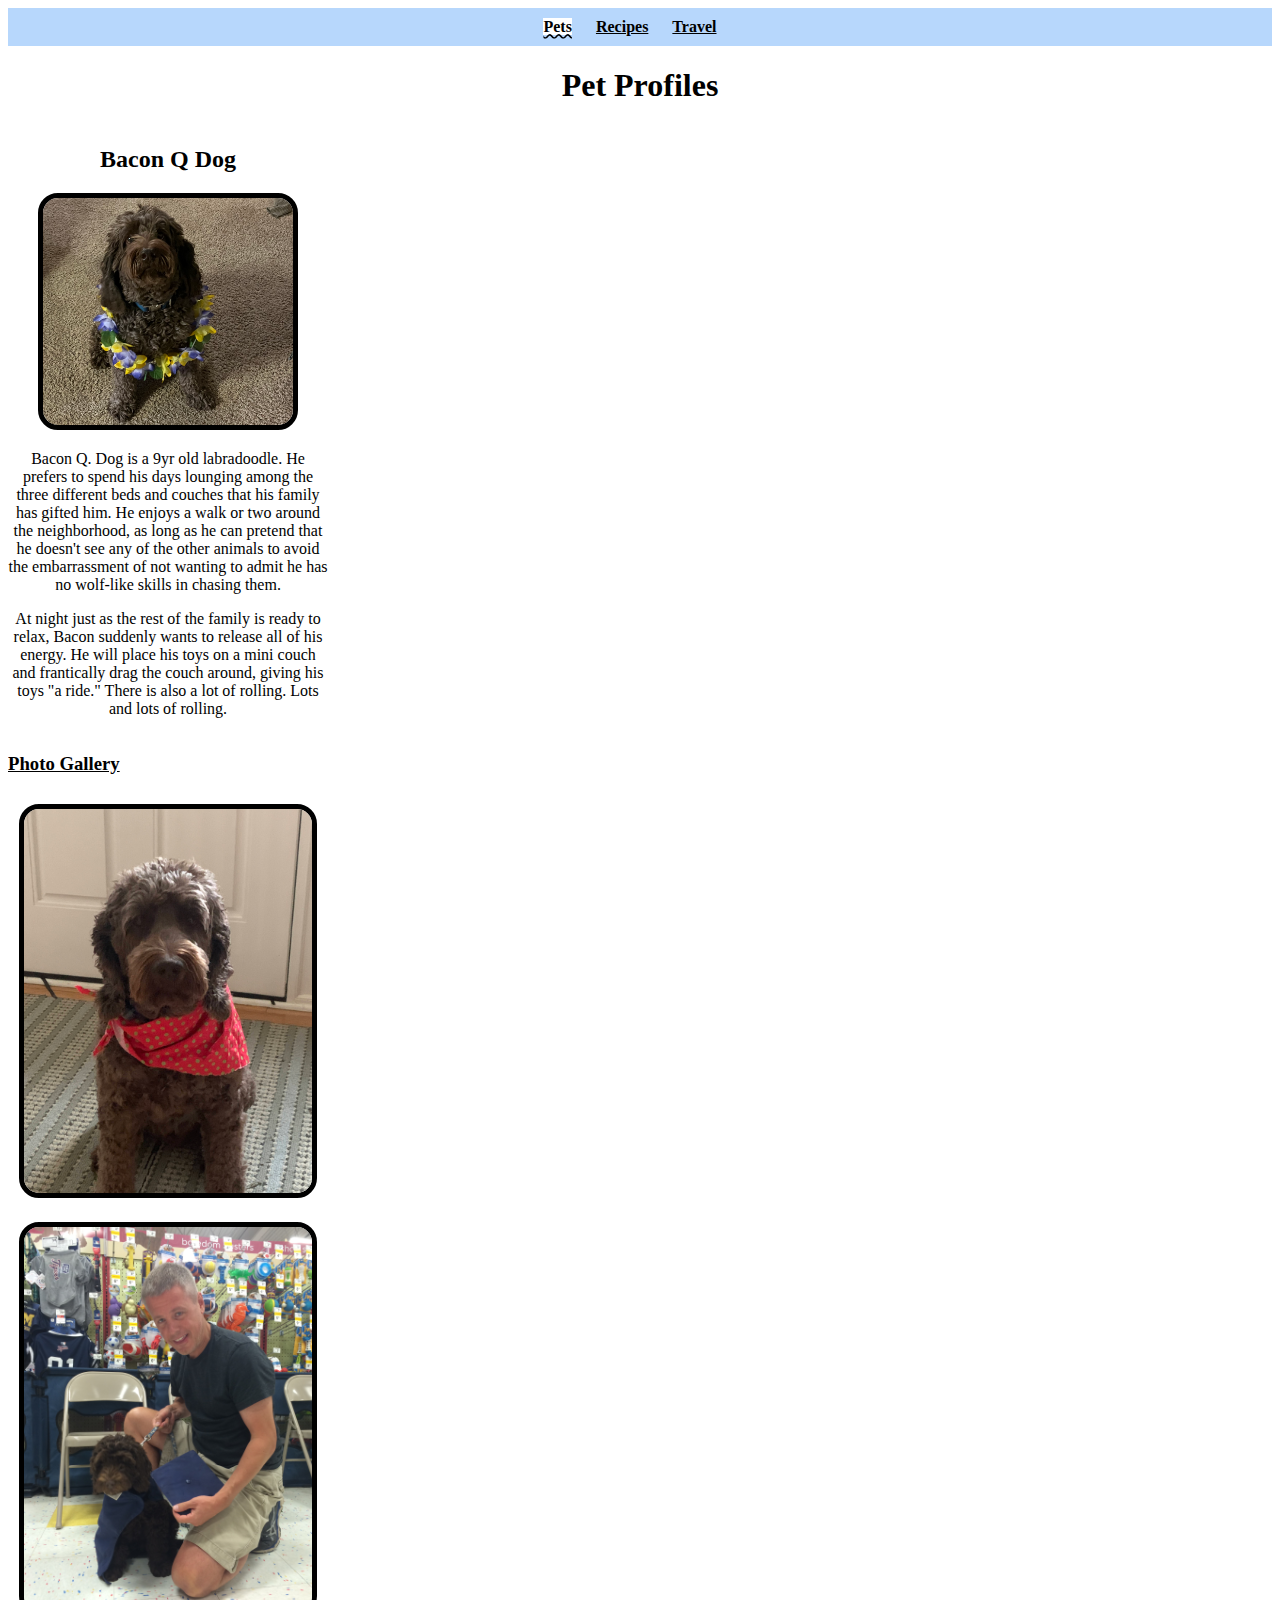
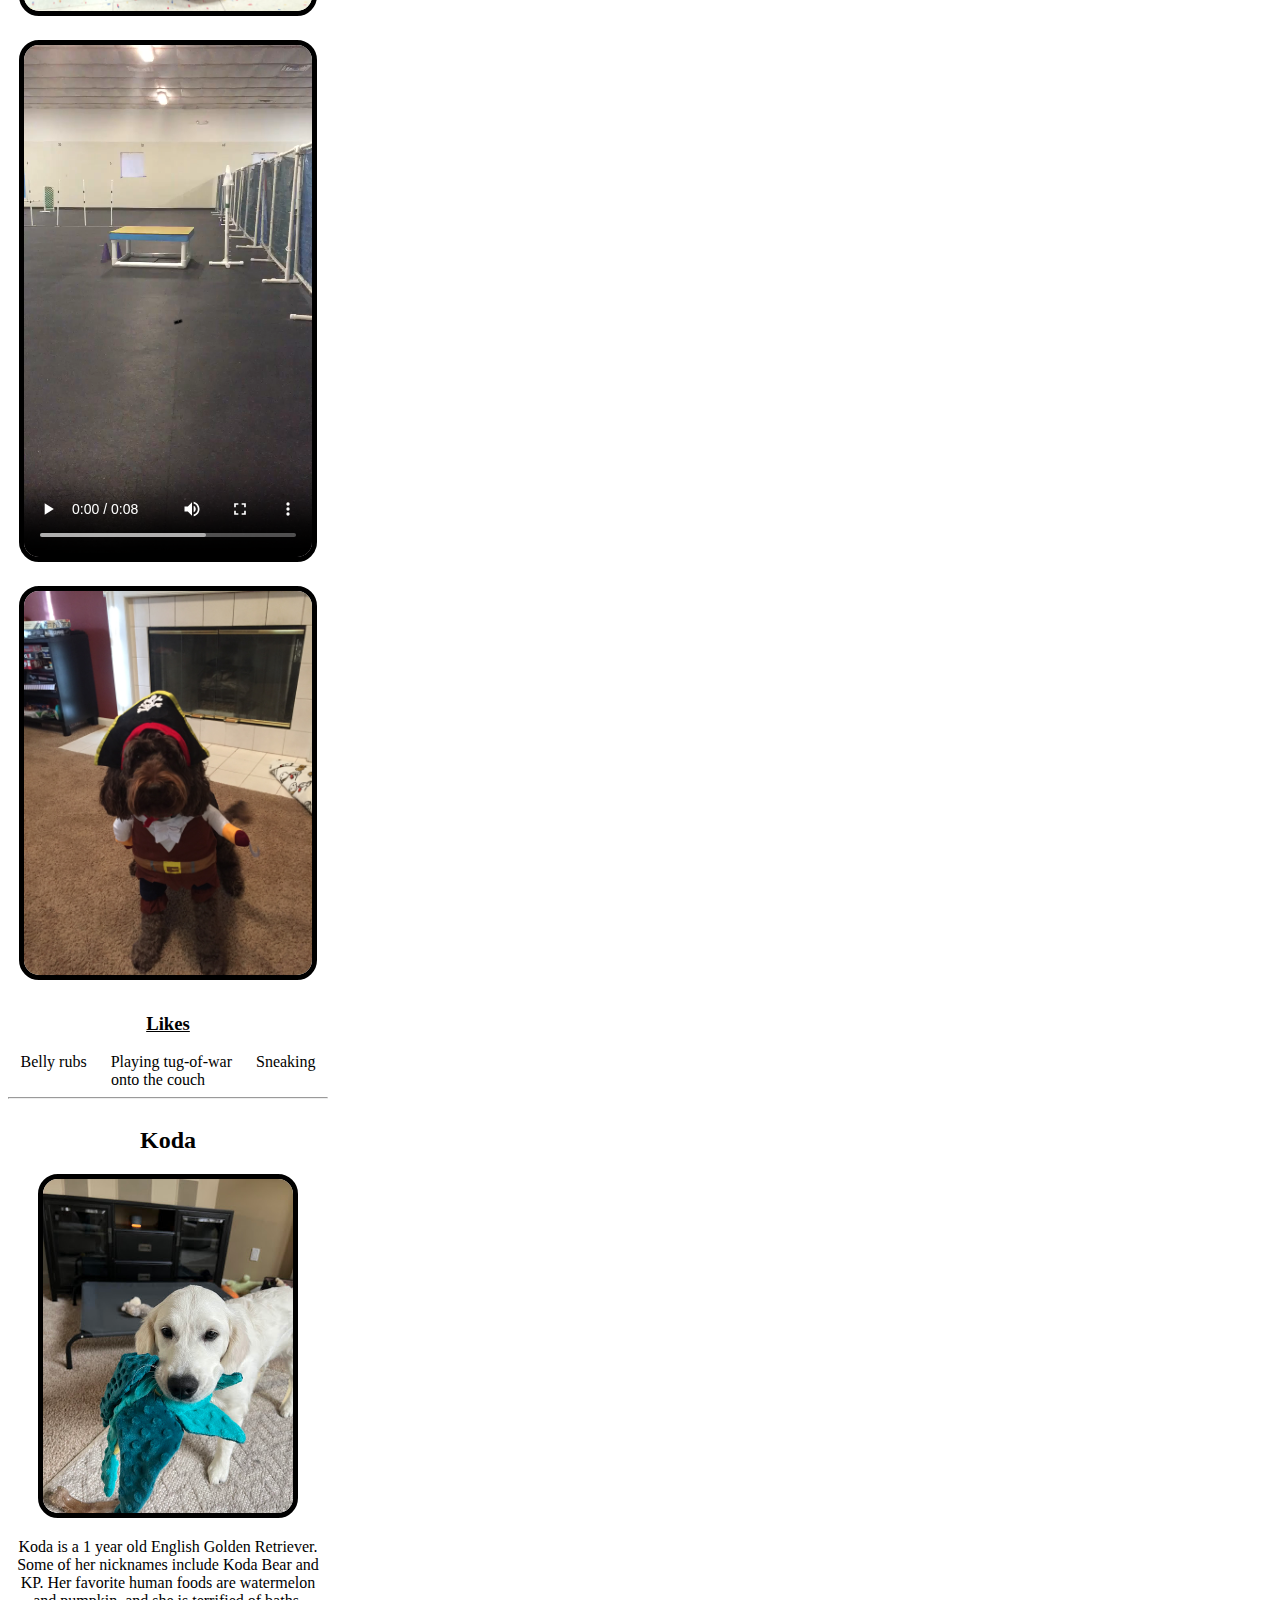
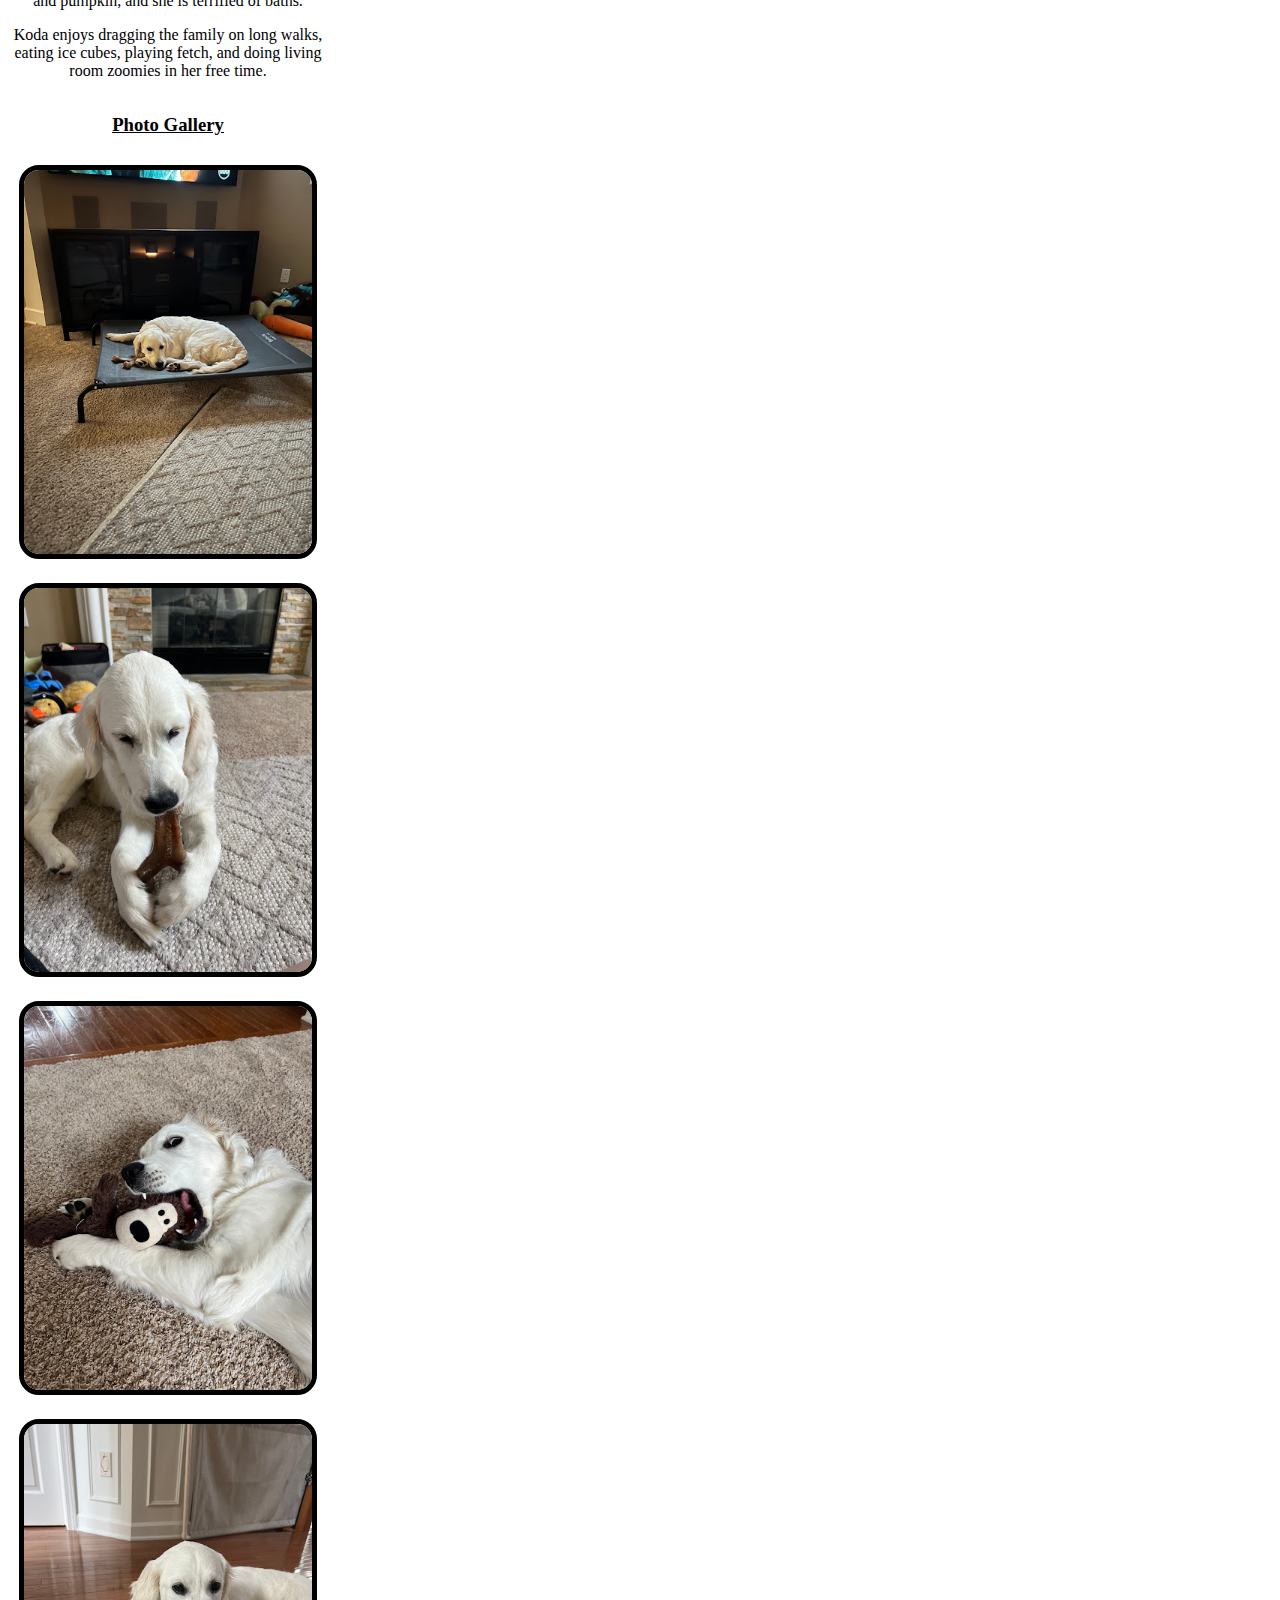
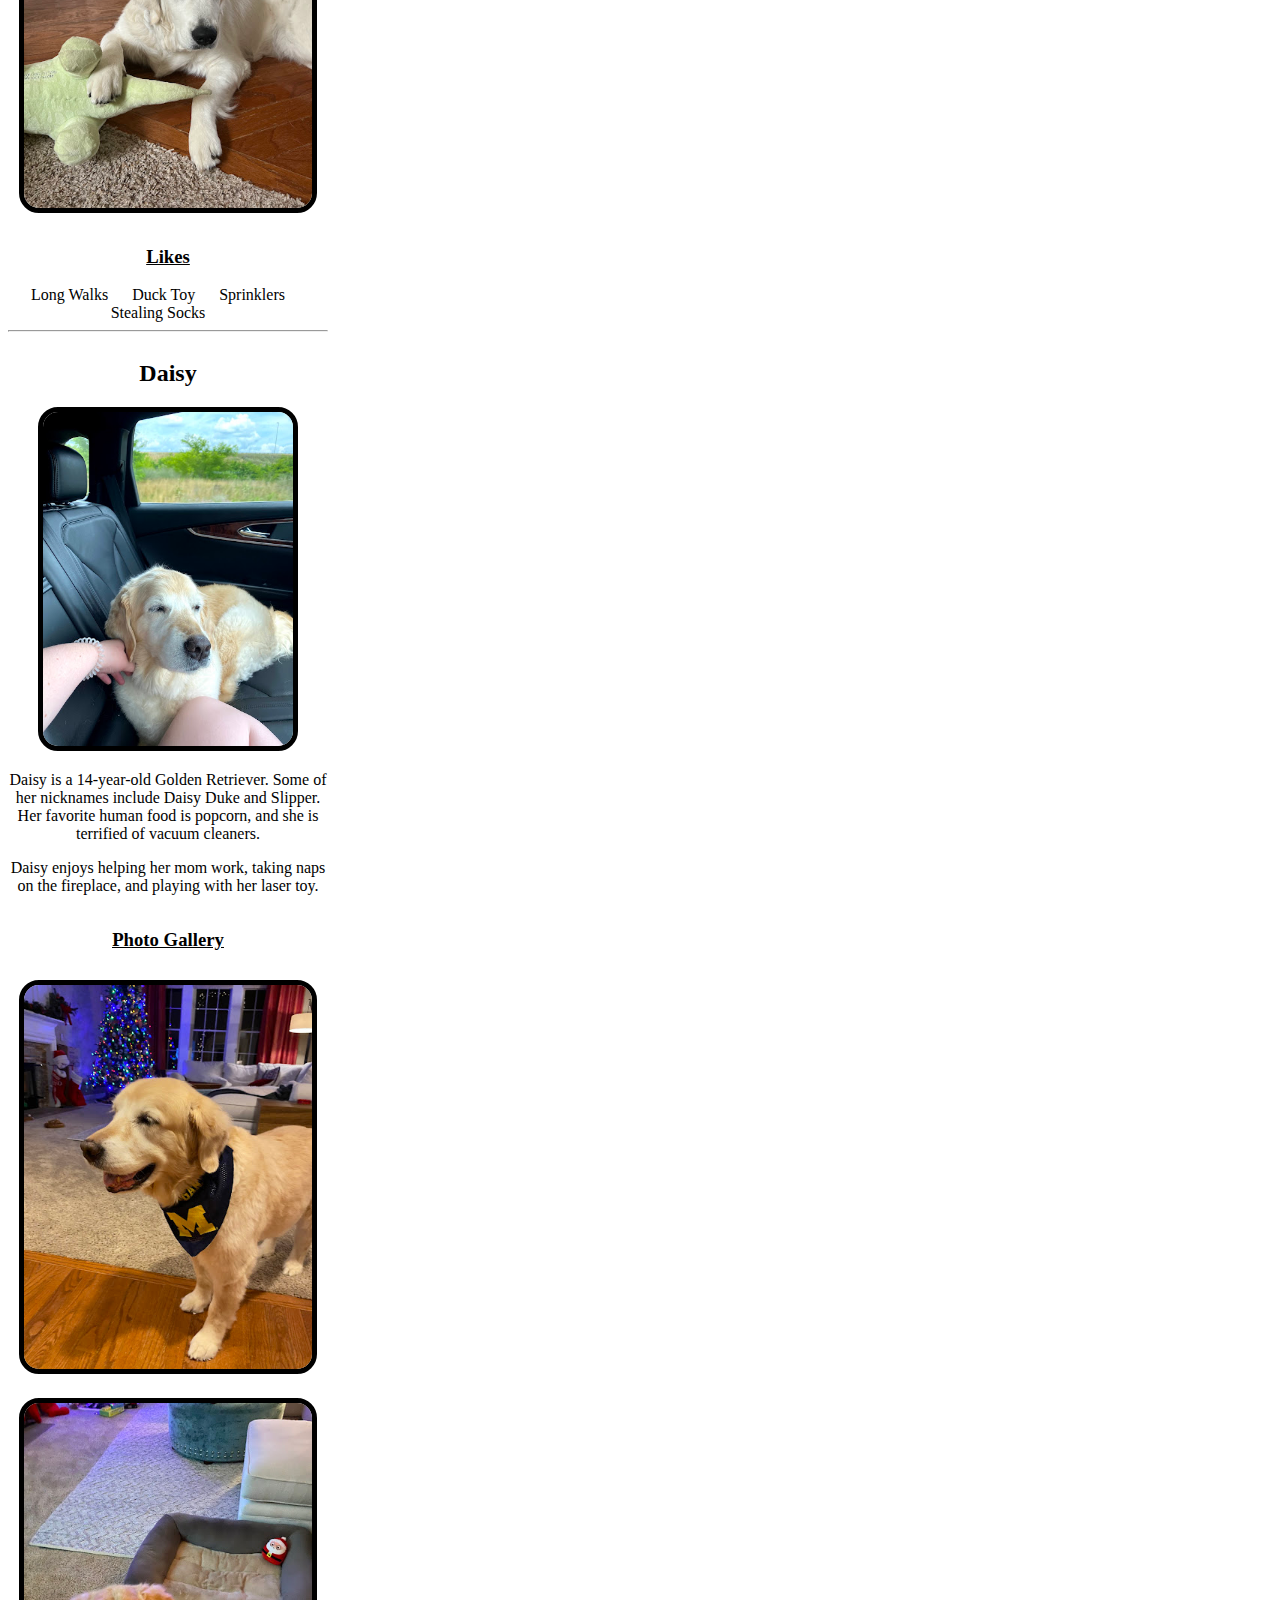
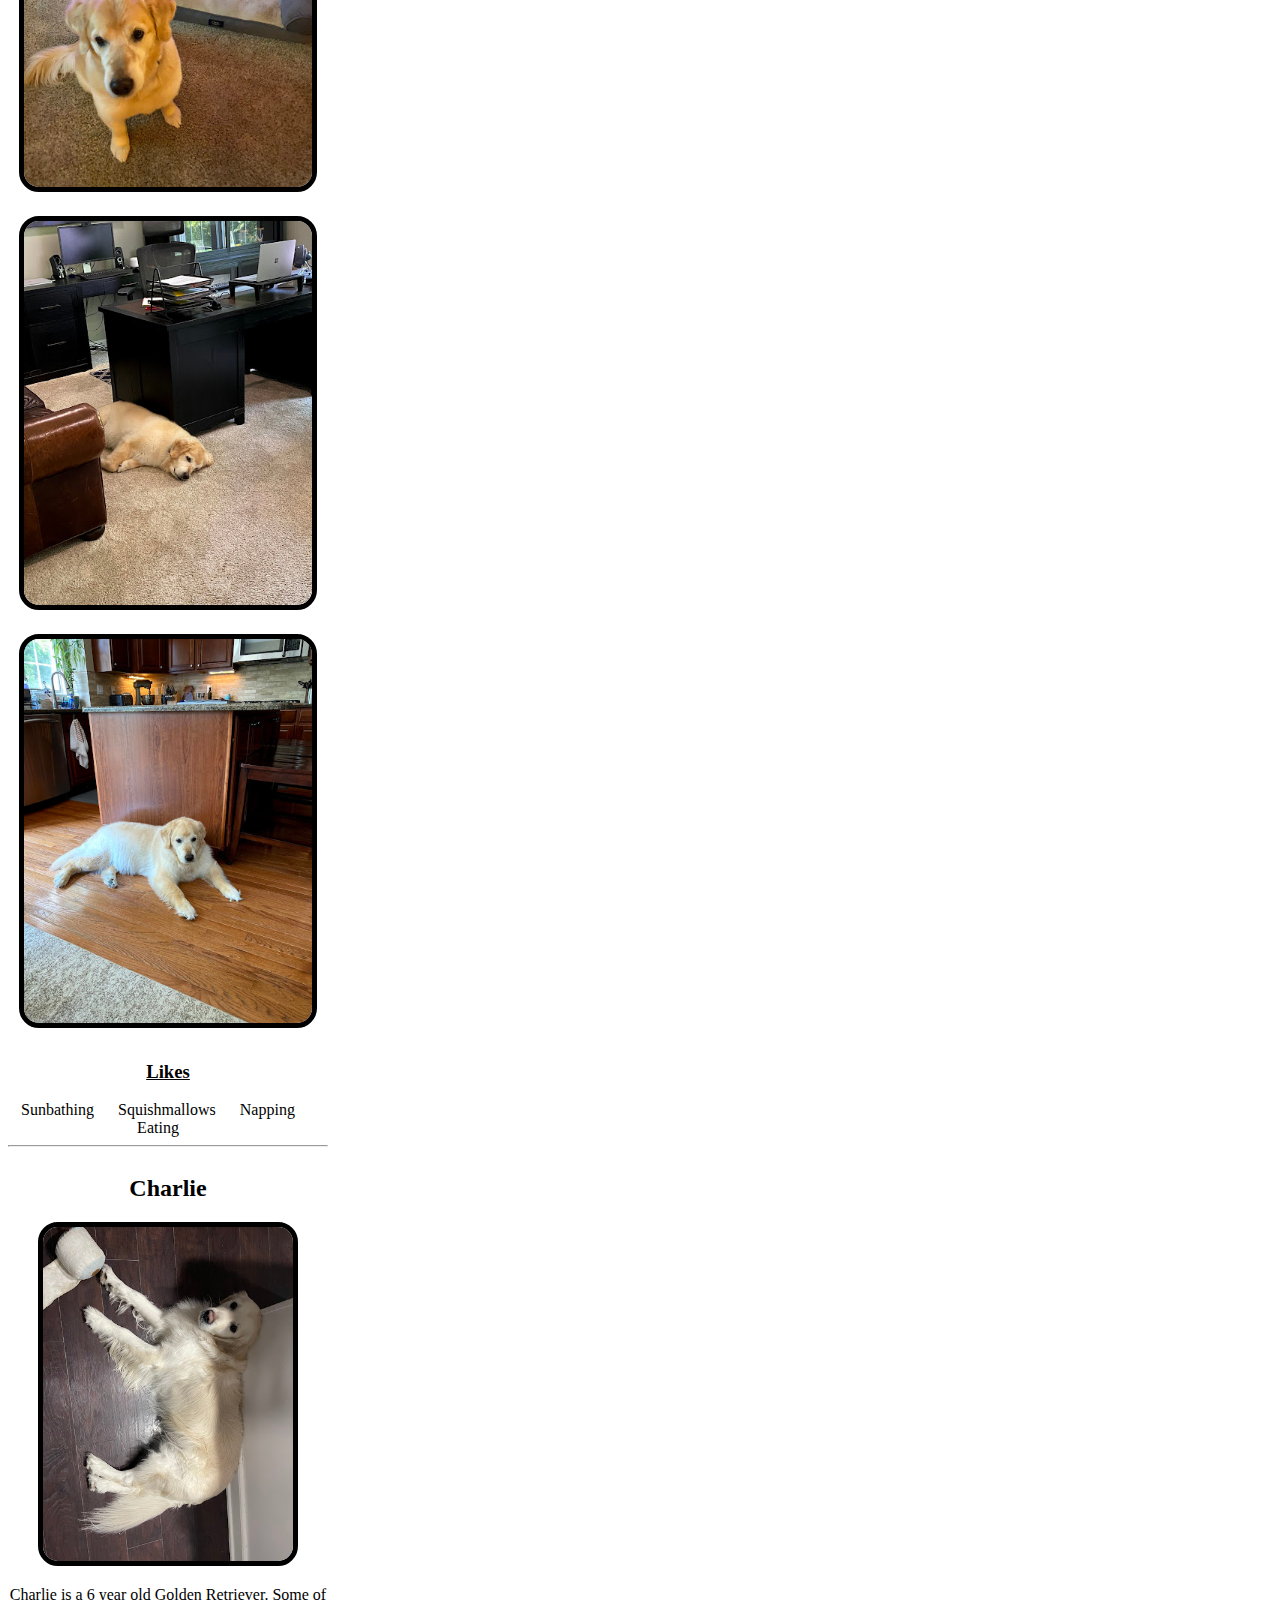
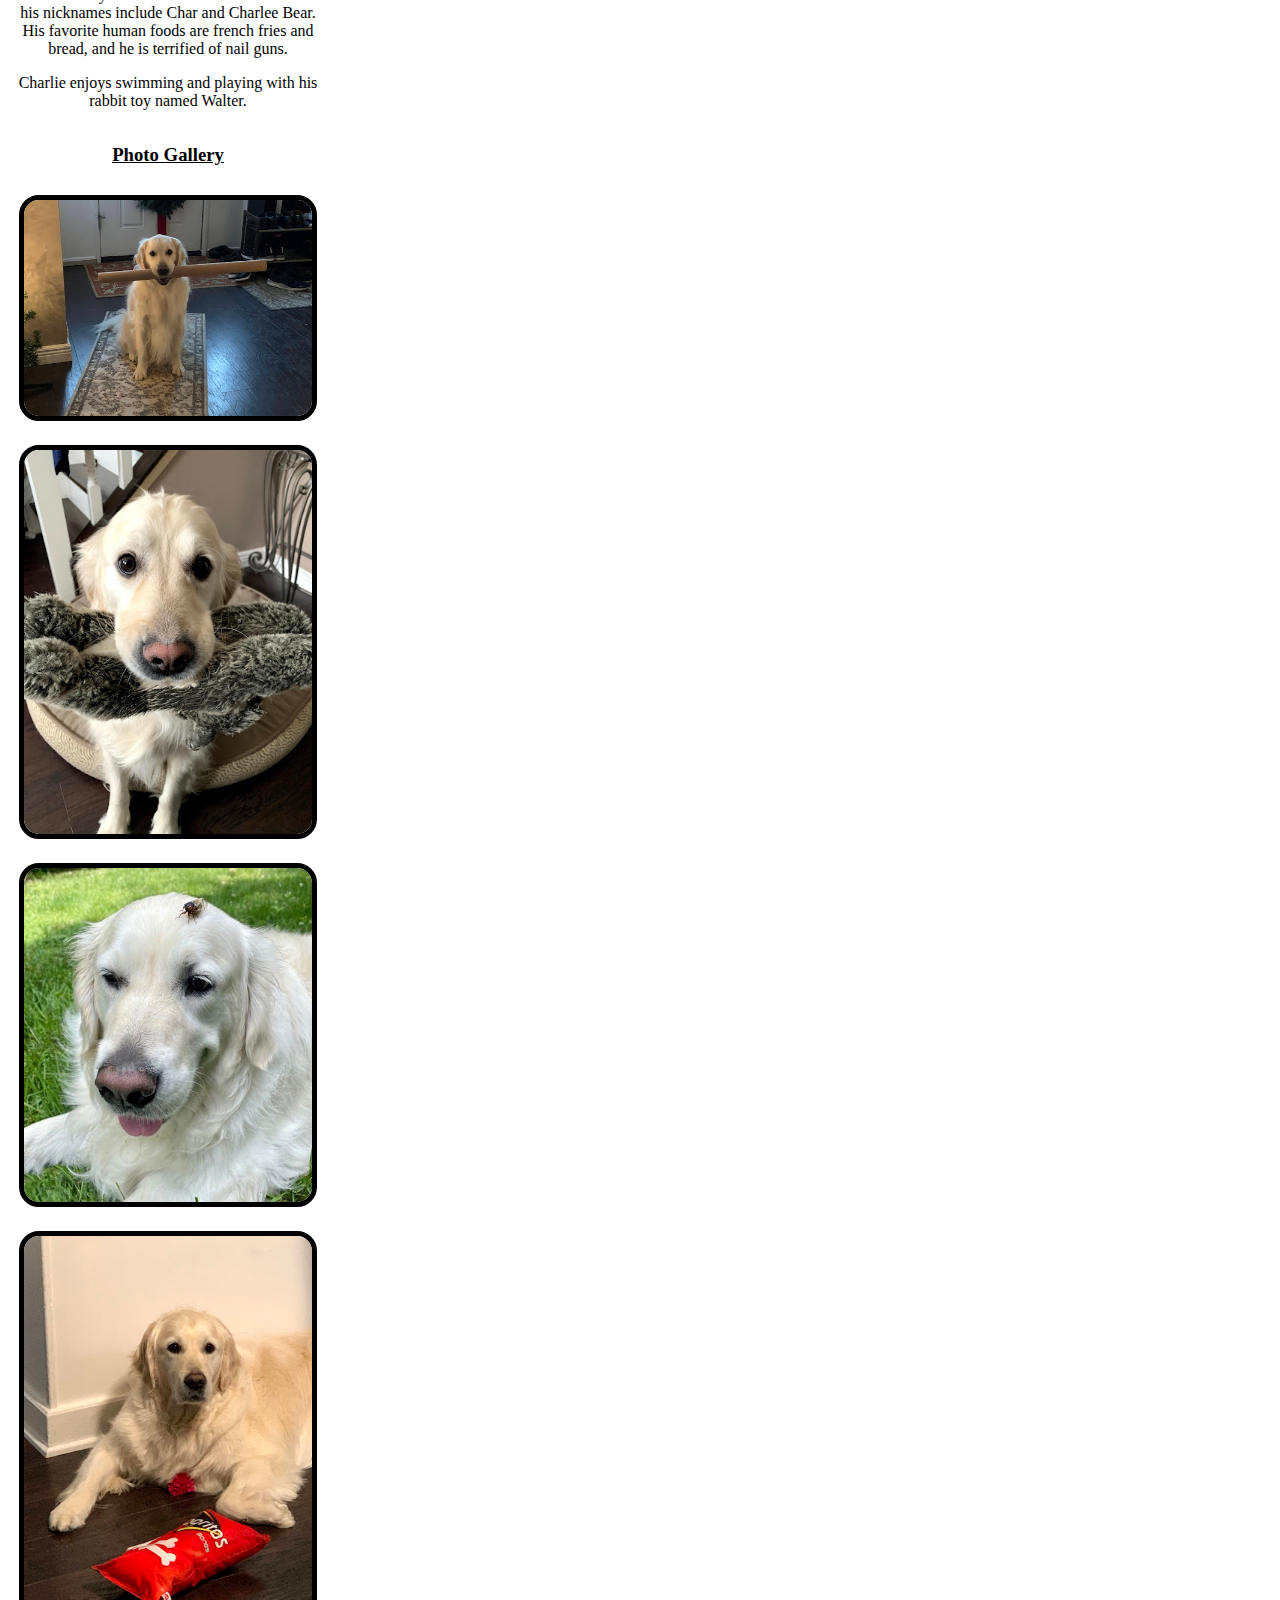
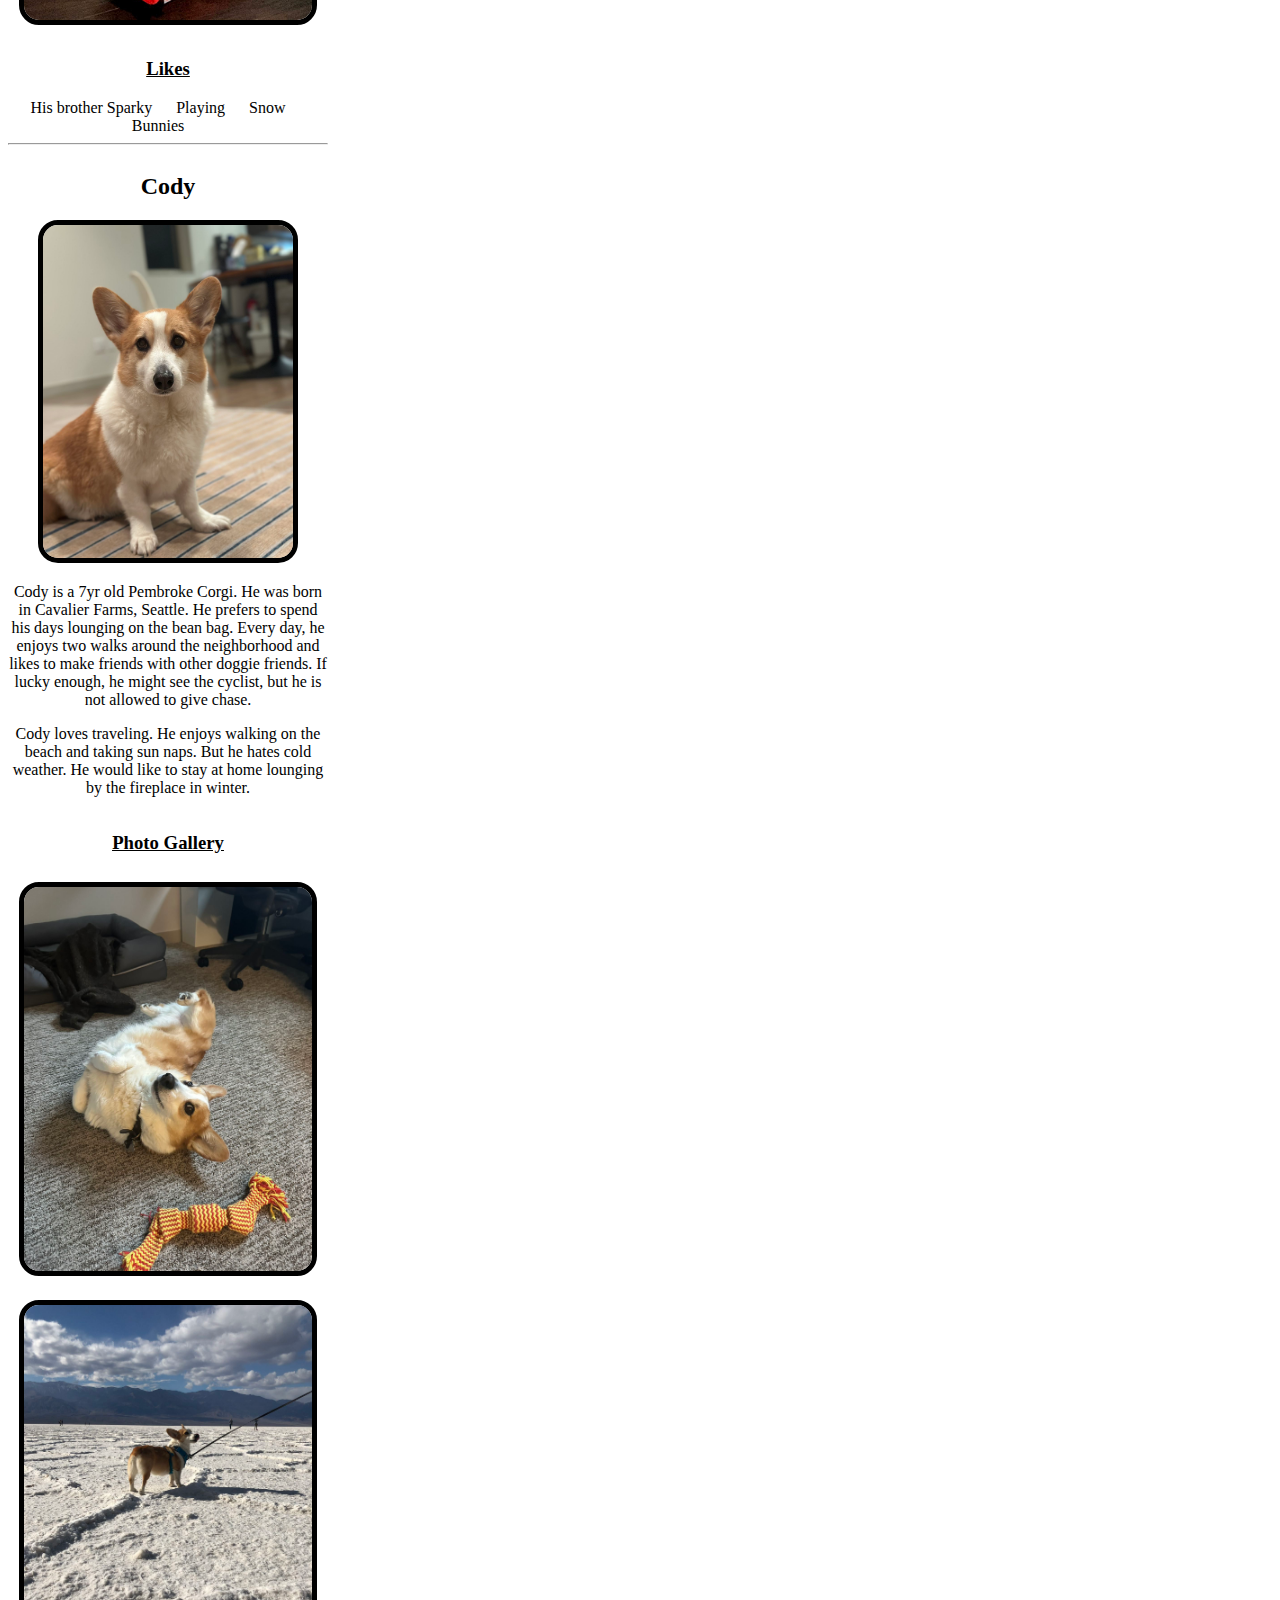
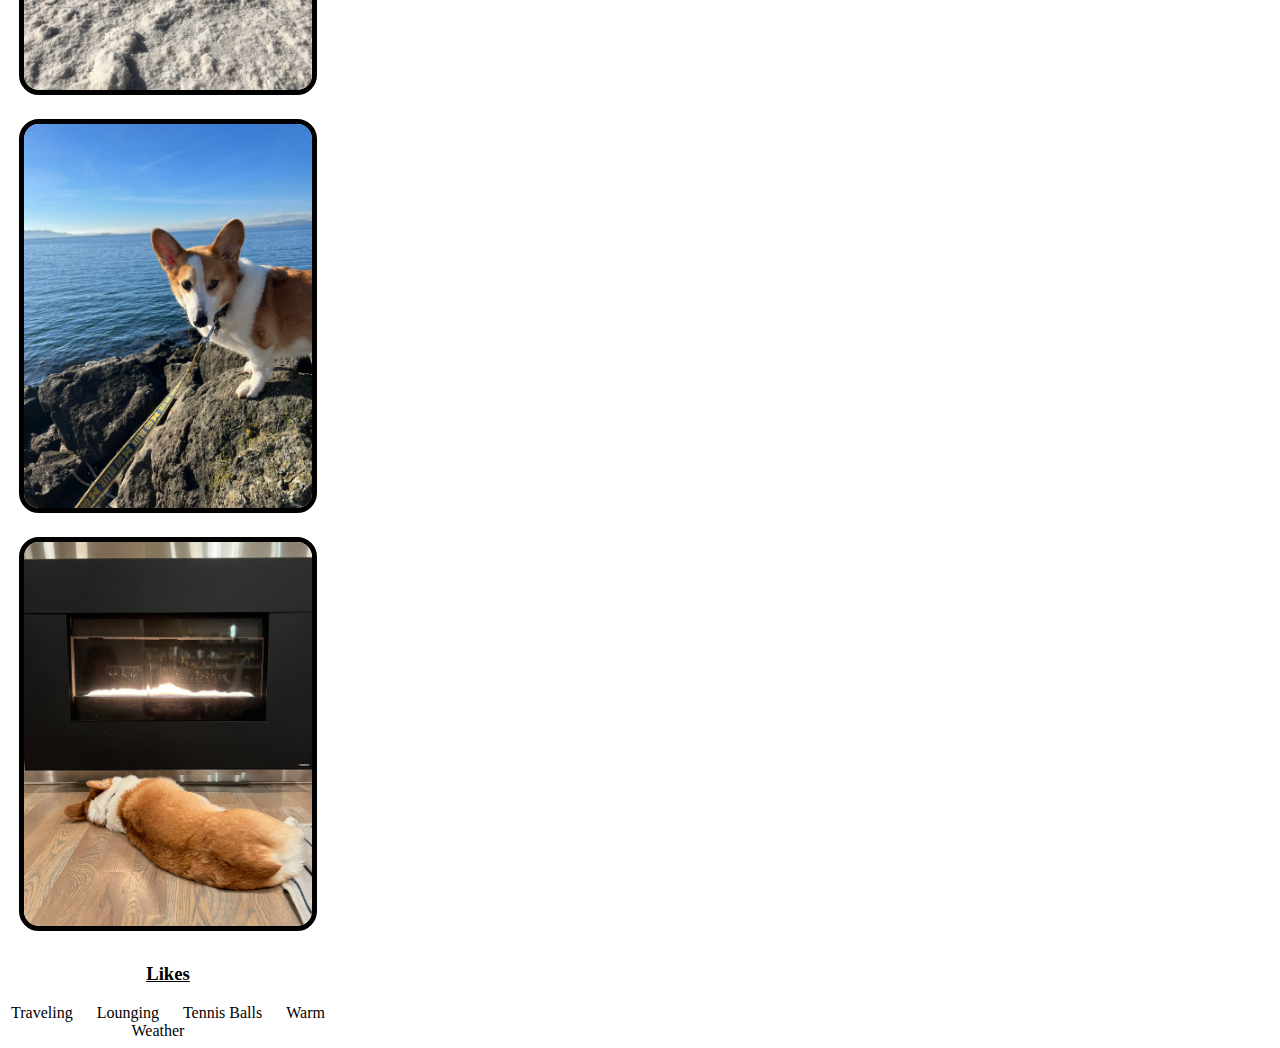
==== commit 7a5fcc33: "Add files via upload" ====
--- a/index.html
+++ b/index.html
@@ -13,30 +13,13 @@
       <li><a href="recipes.html"">Recipes</a></li>
       <li><a href="travel.html">Travel</a></li>
     </ul>
-    <style>
-        hr {
-height: 1px;
-background-color: #000;
-margin: 20px 0;
-border: 1px solid black;
-@media (max-width: 768px) {
-hr {
-  height: 1px;
-  background-color: #333;
-  margin: 10px 0;
-  width: 80%;
-}
-}
-
-}
-    </style>
   </nav>
   <div class="pet_1">
     <h1>Pet Profiles</h1>
 </div>
 
 <body>
-    <a href = "#pets" style="color: black;">Skip to Main Content</a>
+    <div class = "skip"><<a href = "#pets" style="color: black;">Skip to Main Content</a></div>
     <main id="pets">
         <div class="pet-container">
         <div class="pet-1">
@@ -48,7 +31,7 @@
         <div class="pet-2">
             <p>Bacon Q. Dog is a 9yr old labradoodle. He prefers to spend his days lounging among the three different beds and couches that his family has gifted him. He enjoys a walk or two around the neighborhood, as long as he can pretend that he doesn't see any of the other animals to avoid the embarrassment of not wanting to admit he has no wolf-like skills in chasing them.</p> 
             <P>At night just as the rest of the family is ready to relax, Bacon suddenly wants to release all of his energy. He will place his toys on a mini couch and frantically drag the couch around, giving his toys "a ride." There is also a lot of rolling. Lots and lots of rolling.</P>
-        </div> 
+        </div>
         <div class="pet-3">
             <h3>Photo Gallery</h3>
         </div>
--- a/style.css
+++ b/style.css
@@ -1,6 +1,6 @@
 /* Style the navigation bar */
 nav {
-    background-color: #333;
+    background-color: #b7d7fc;
     padding: 10px;
 }
 
@@ -18,7 +18,7 @@
 
 a {
     text-decoration: none;
-    color: white;
+    color: black;
     font-weight: bold;
 }
 
@@ -27,17 +27,26 @@
 }
 
 .current a {
-    background-color: gray;
+    background-color: white;
     text-decoration: wavy underline;
-    color: white;
+    color: black;
     font-weight: bold;
 }
 
-
-
-.content-wrapper {
-    display: flex;
-    justify-items: center;
+.skip a{
+    background: #b7d7fc;
+    -webkit-transition: top 1s ease-out;
+    transition: top 1s ease-out;
+    z-index: 1;
+  }
+
+.skip{
+    top:-40px;
+    position: absolute;
+}
+.skip a:focus {
+    top: 60px;
+    position:relative;
 }
 
 .image-grid {
@@ -57,6 +66,16 @@
 }
 
 /* PETS STYLING */
+.content-wrapper {
+    display: flex;
+align-items: center;
+justify-content: center;
+}
+
+.content-wrapper div {
+    width: 100px;
+    height: 100px;
+}
 
 div.pet_1 h1 {
 text-align: center;
@@ -79,8 +98,8 @@
 
 .pet-1 img{
     max-width: 250px;
-    border: #333;
-    border-radius: 10px;
+    border: solid 5px black;
+    border-radius: 20px;
 
 }
 
@@ -90,7 +109,9 @@
     min-width: 90%;
     min-height: 90%;
     margin: 10px;
-    border-radius: 10px;
+    border-radius: 20px;
+    border: solid 5px black;
+    object-fit: cover;
 }
 
 .pet-1{
@@ -218,8 +239,9 @@
     object-fit: cover;
     max-width: 250px;
     max-height: 250px;
-    border: 5px black solid;
-    margin: 5px;
+    border-radius: 20px;
+    border: solid 5px black;
+    margin: 10px;
 }
 .recipe-6 ul {
     list-style-type: circle;
@@ -276,7 +298,7 @@
     border: 2px solid #333;
   }
   a {
-    color: red;
+    color: black;
     text-decoration: underline;
   }
 h1 {
@@ -306,11 +328,14 @@
 .travel-2{
     grid-area: 1/1/span 1/ span 1;
     margin: 10px;
-    border: 5px solid black;
-}
+    border-radius: 20px;
+    border: solid 5px black;
+}
+
 .travel-3{
     grid-area: 2/1/span 1/ span 1;
-    border: 5px solid black;
+    border-radius: 20px;
+    border: solid 5px black;
 
 }
 .travel-2,.travel-3{
@@ -346,7 +371,8 @@
     object-fit: cover;
     max-height: 250px;
     max-width: 250px;
-    border: solid black 5px;
+    border-radius: 20px;
+    border: solid 5px black;
 }
 
 .travel-grid figcaption{
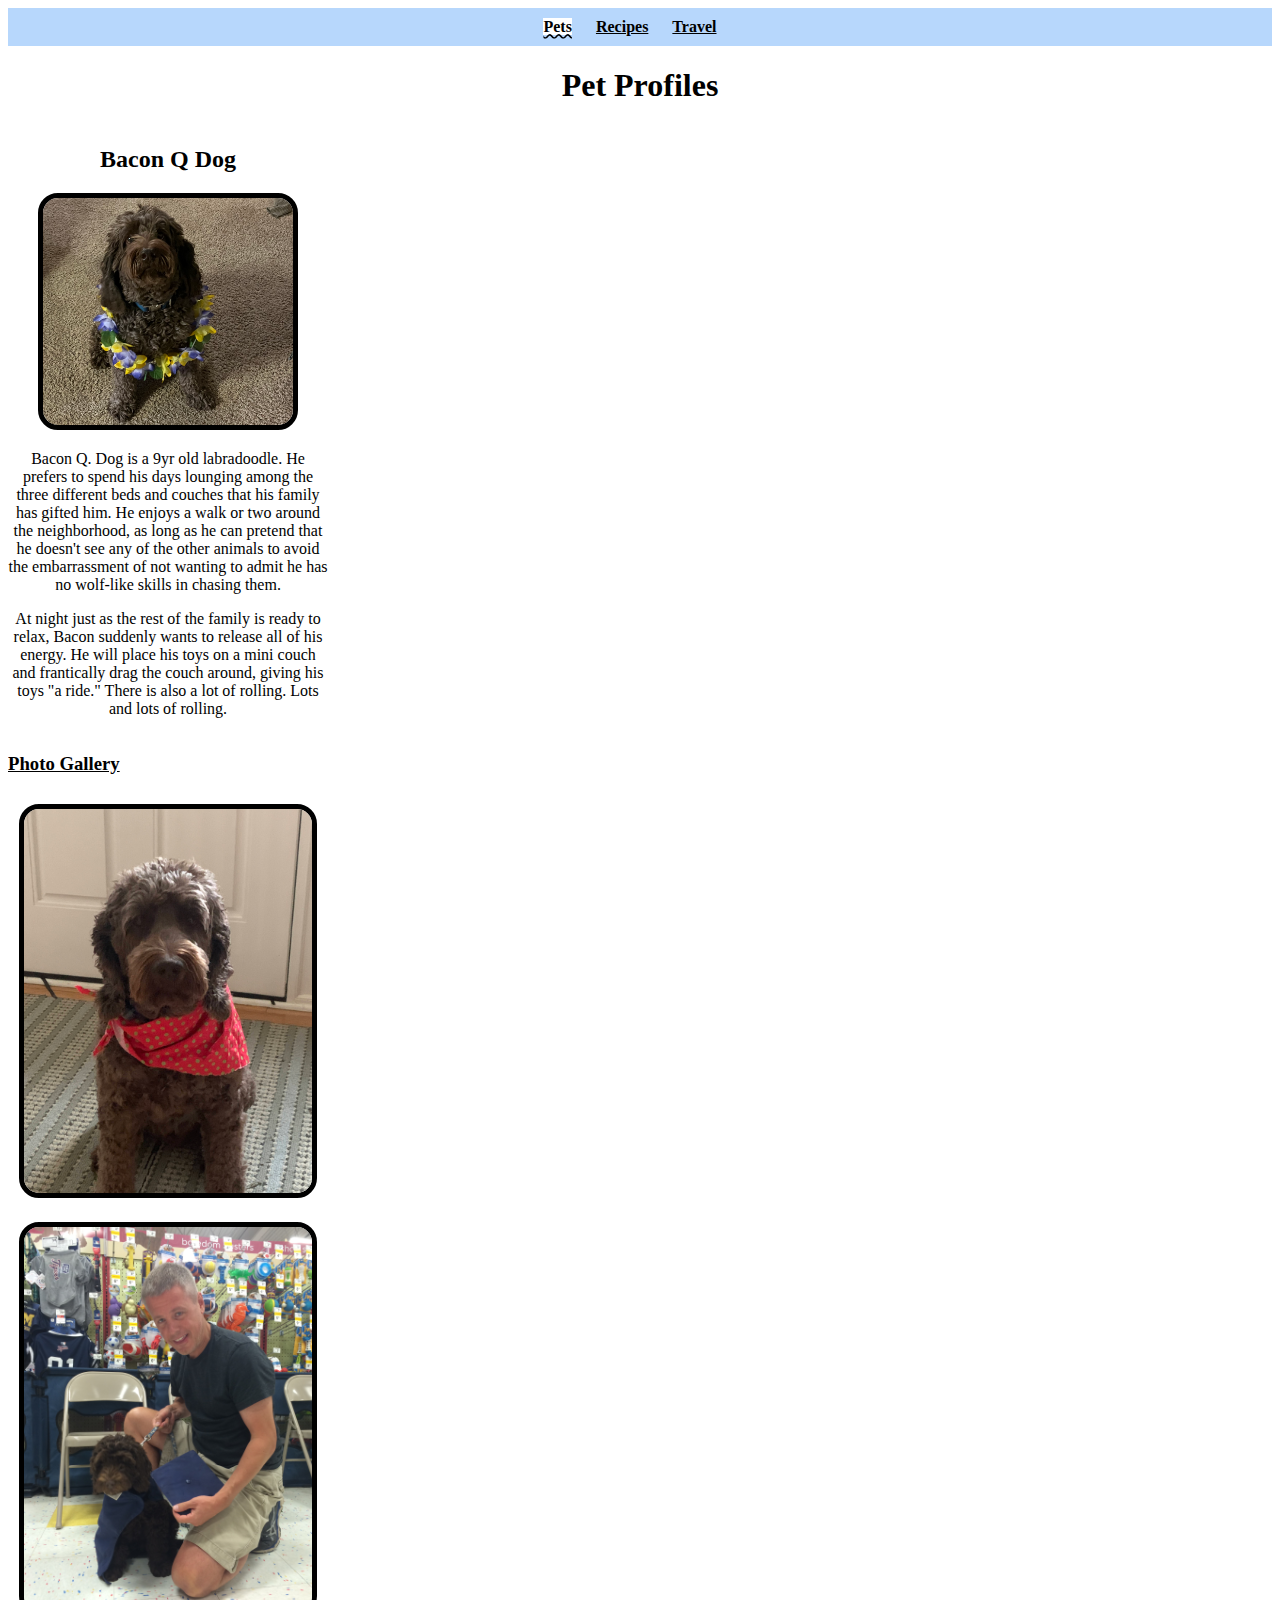
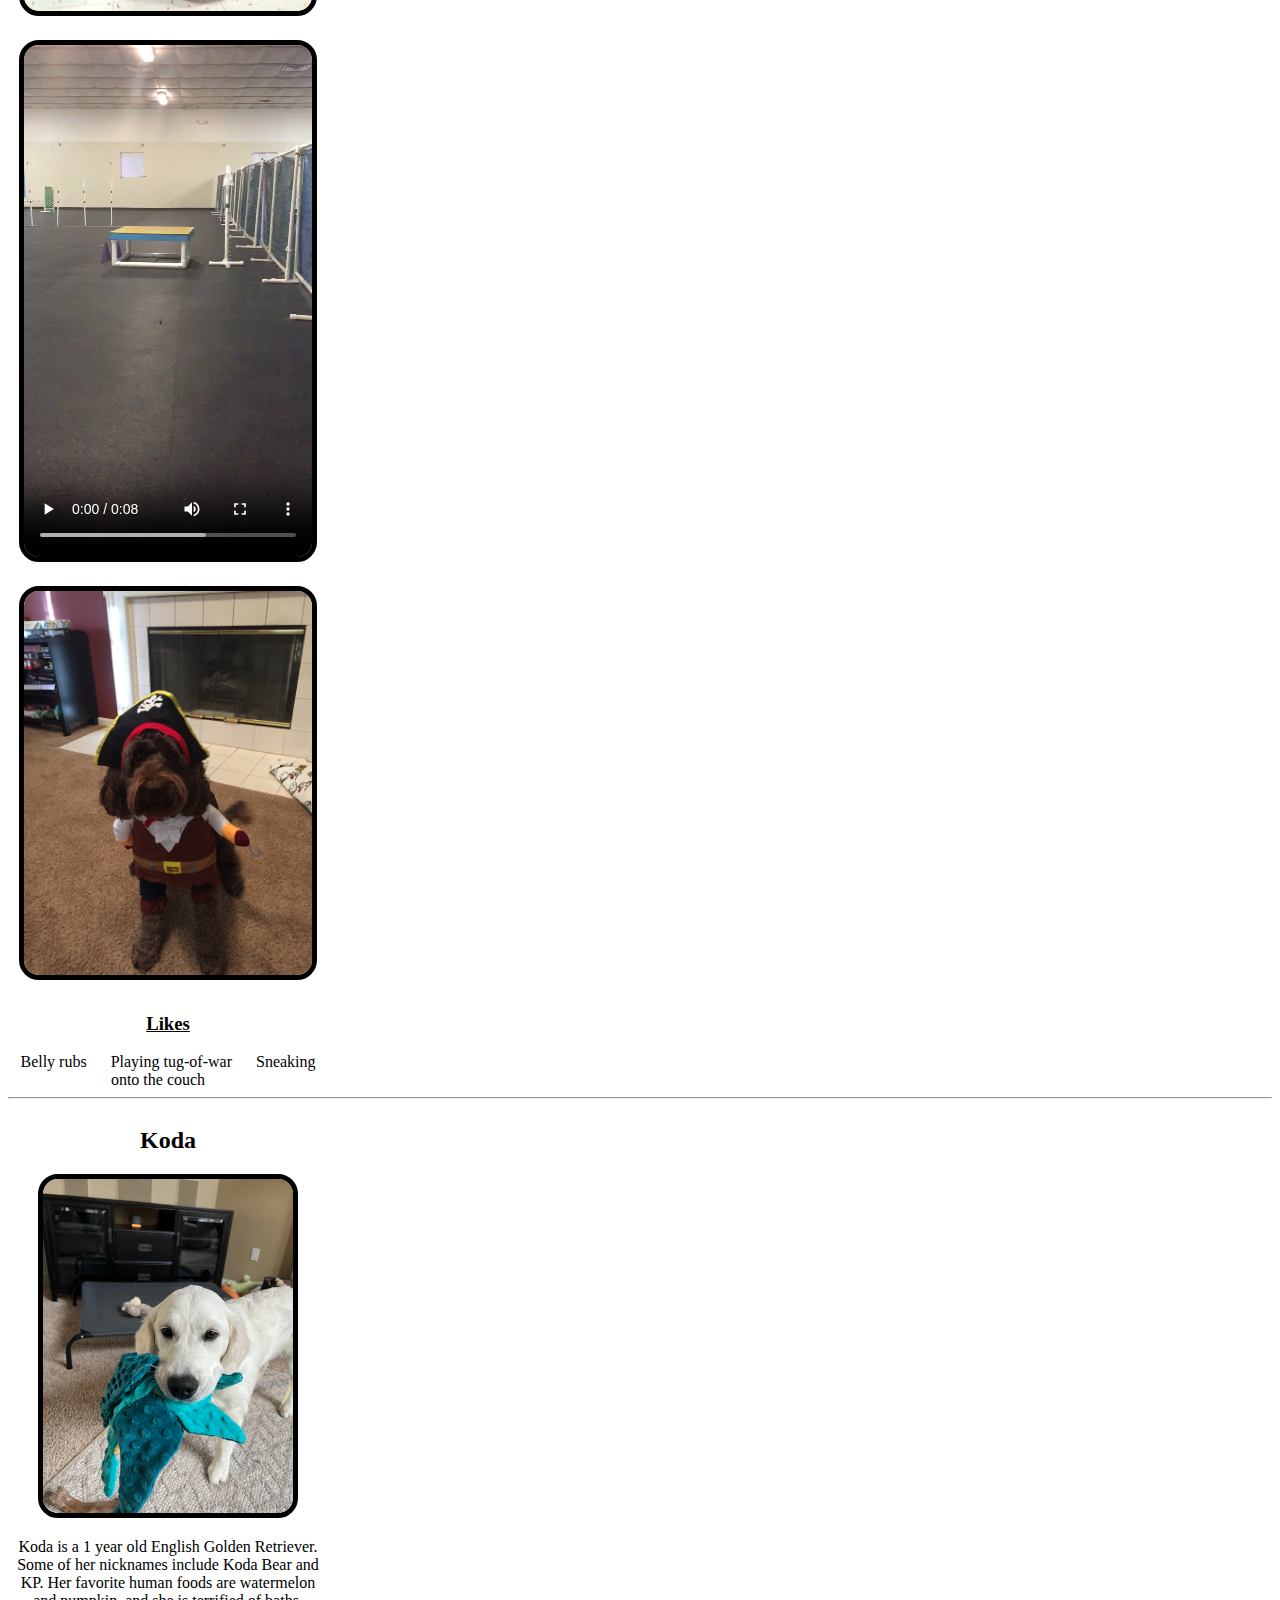
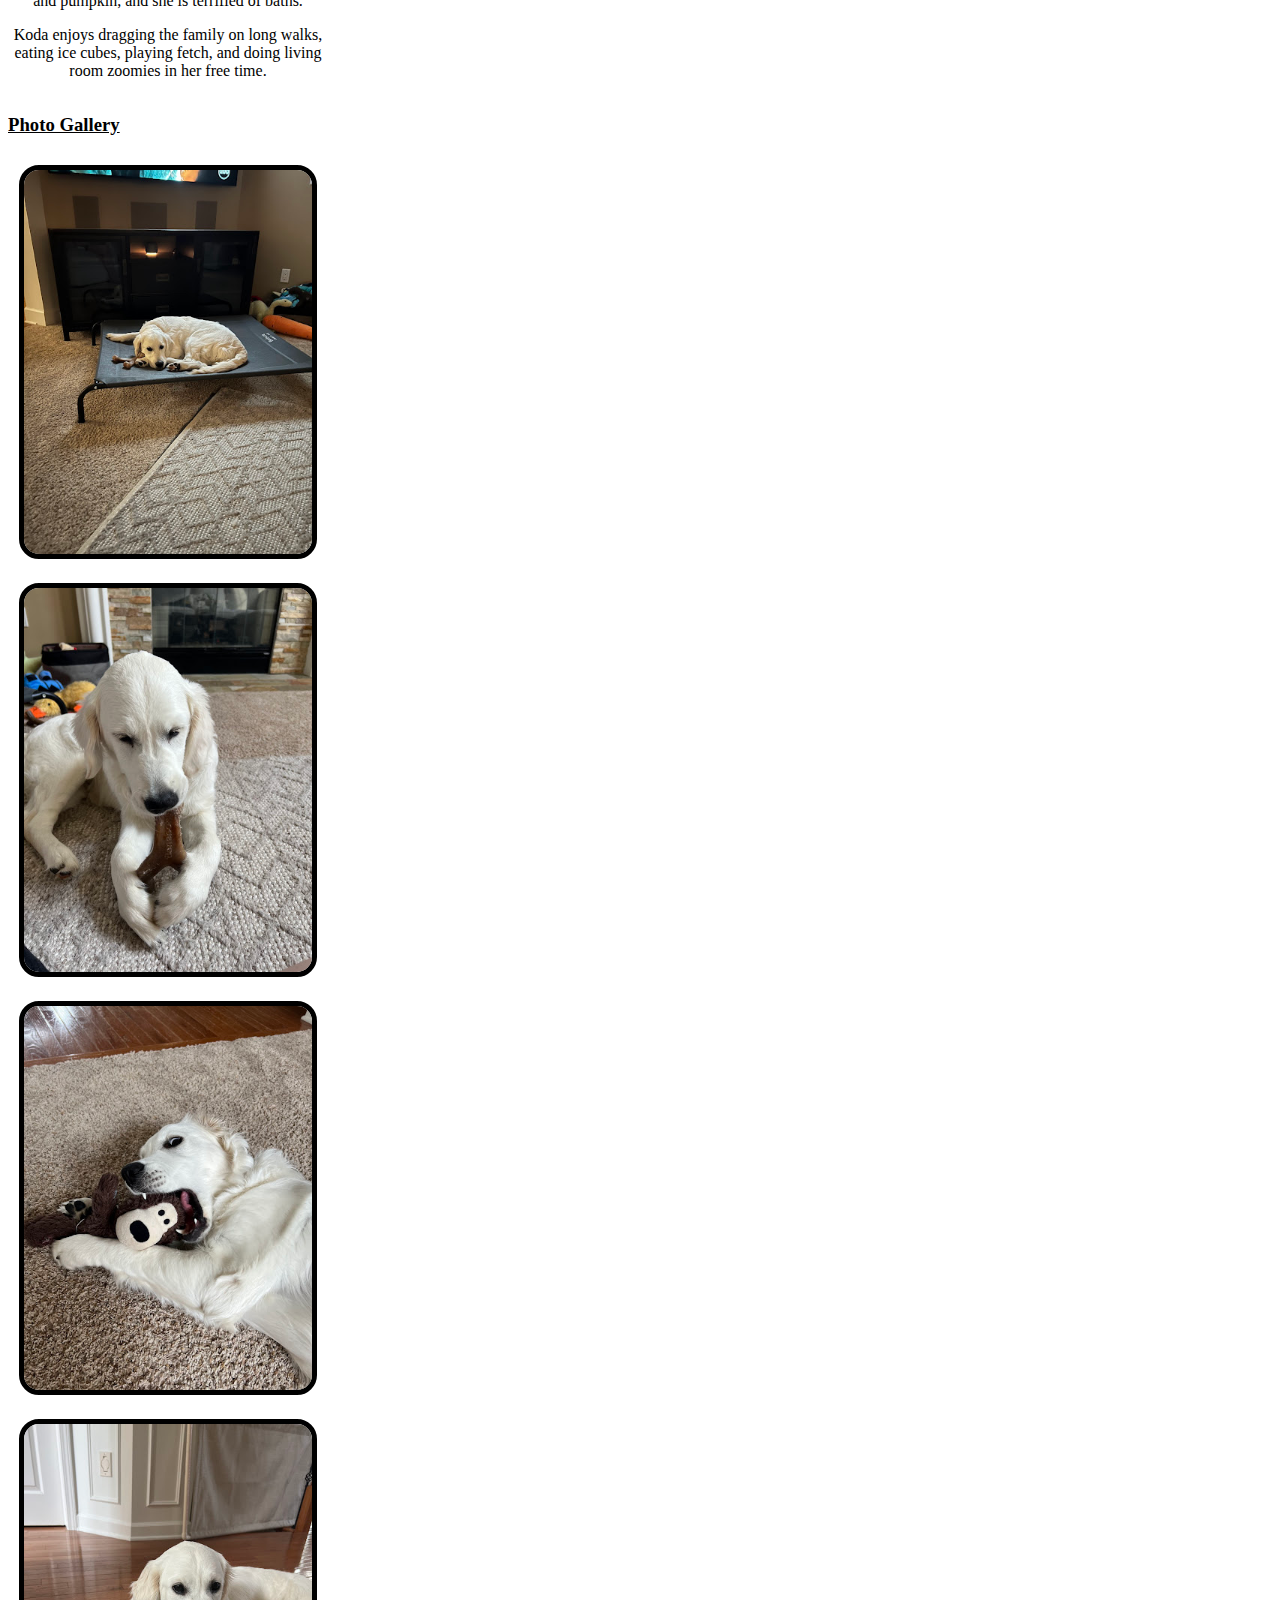
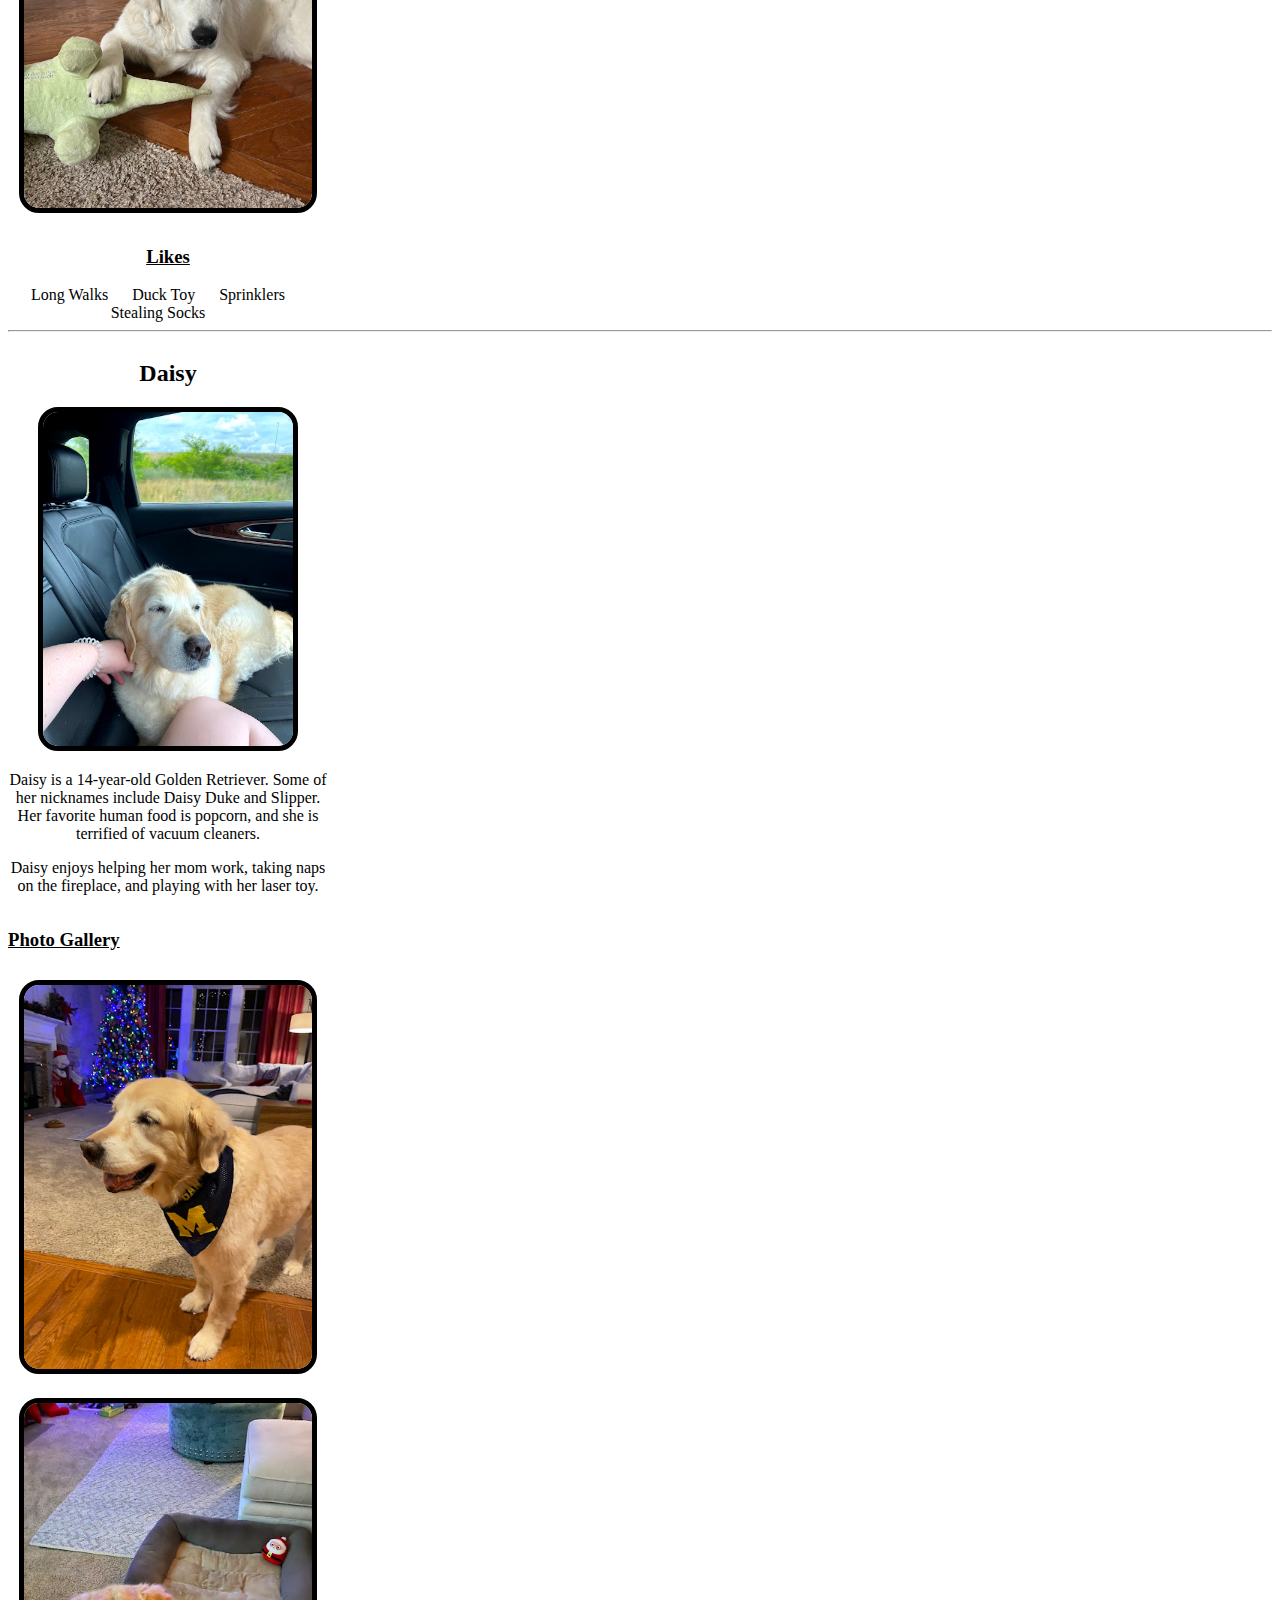
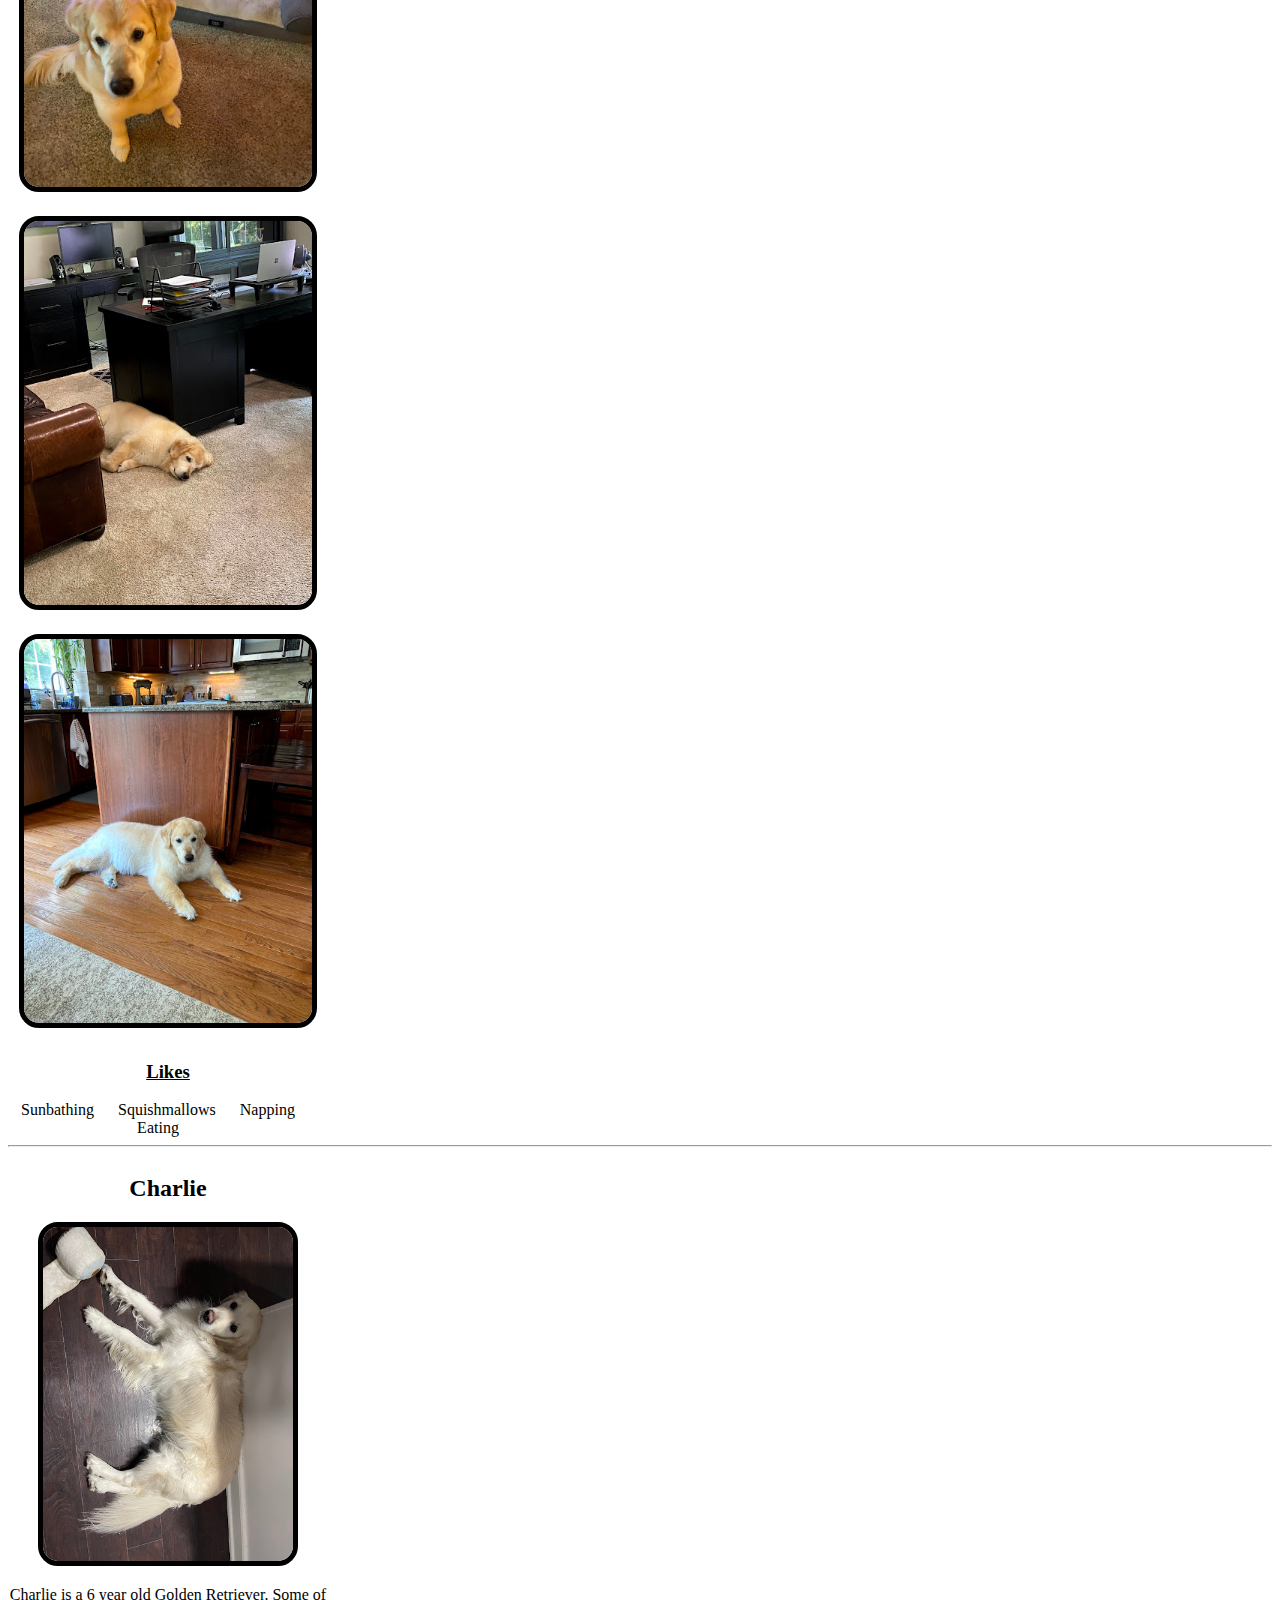
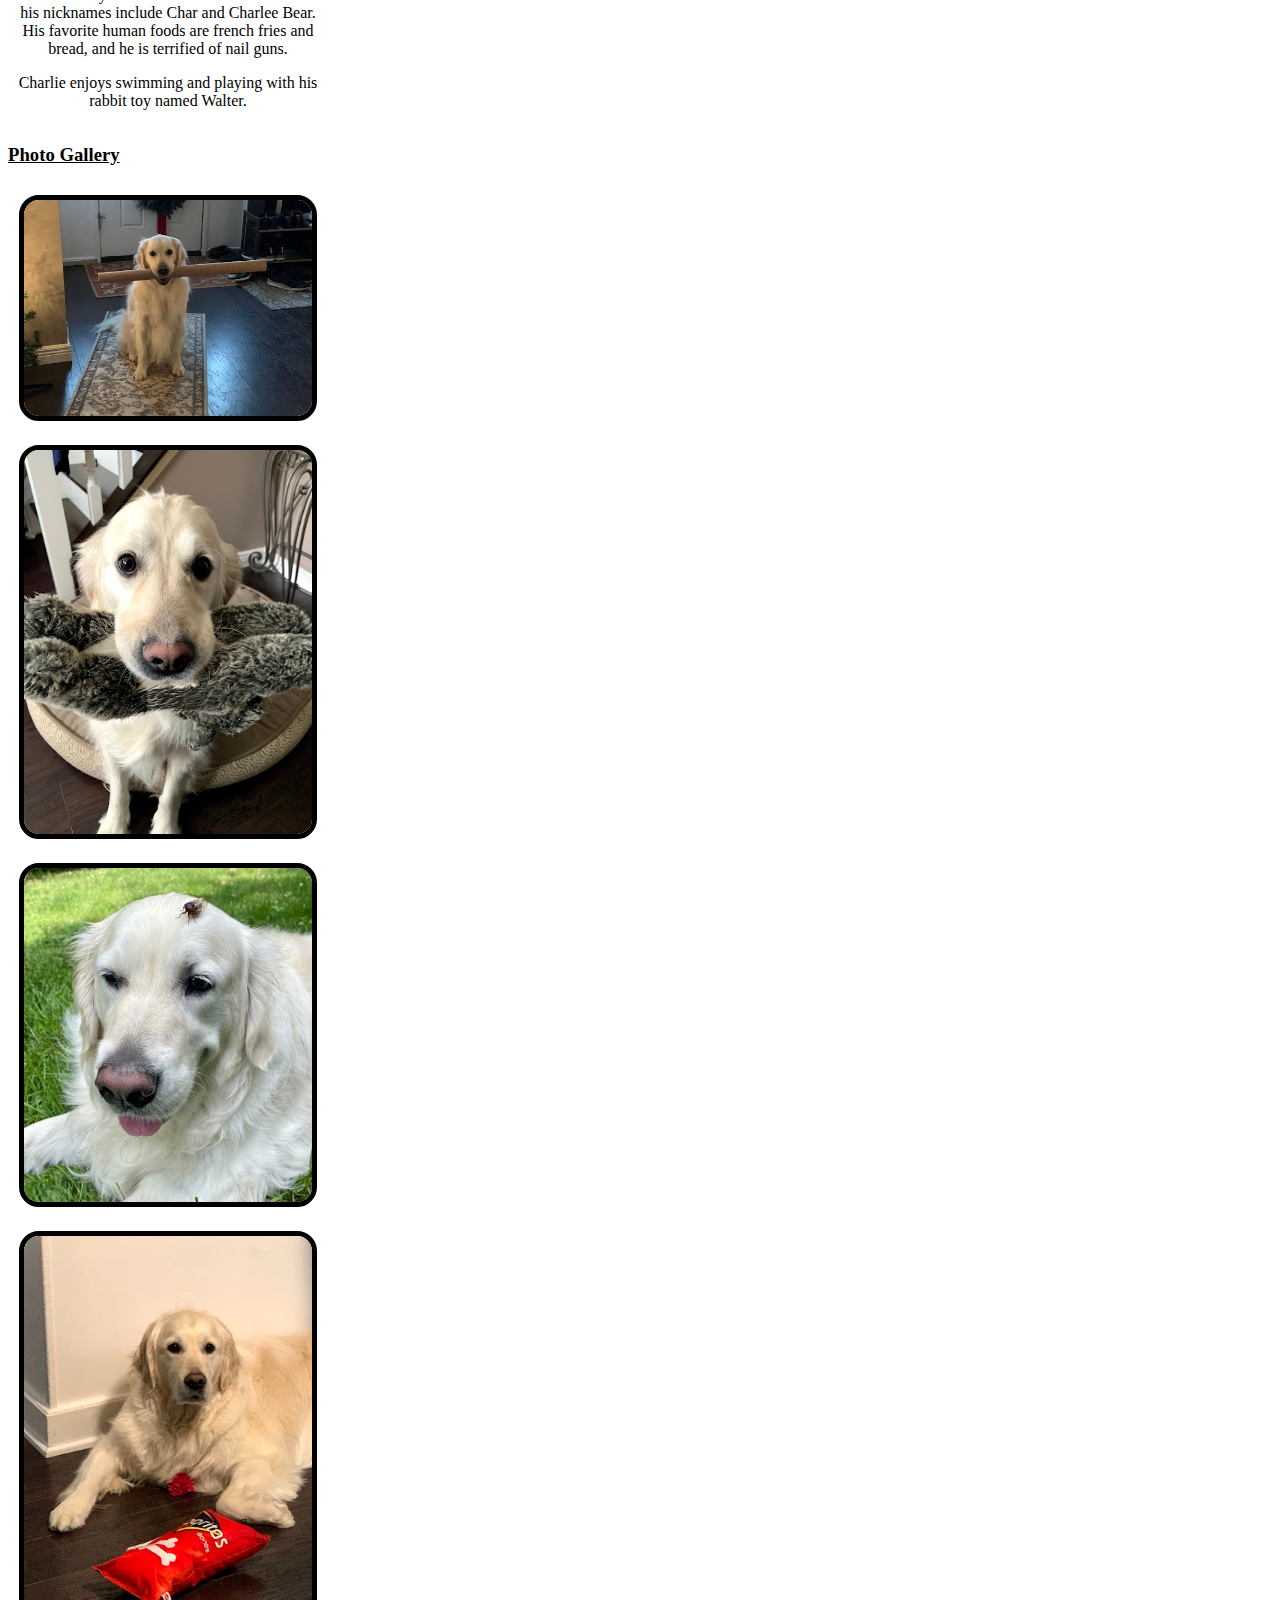
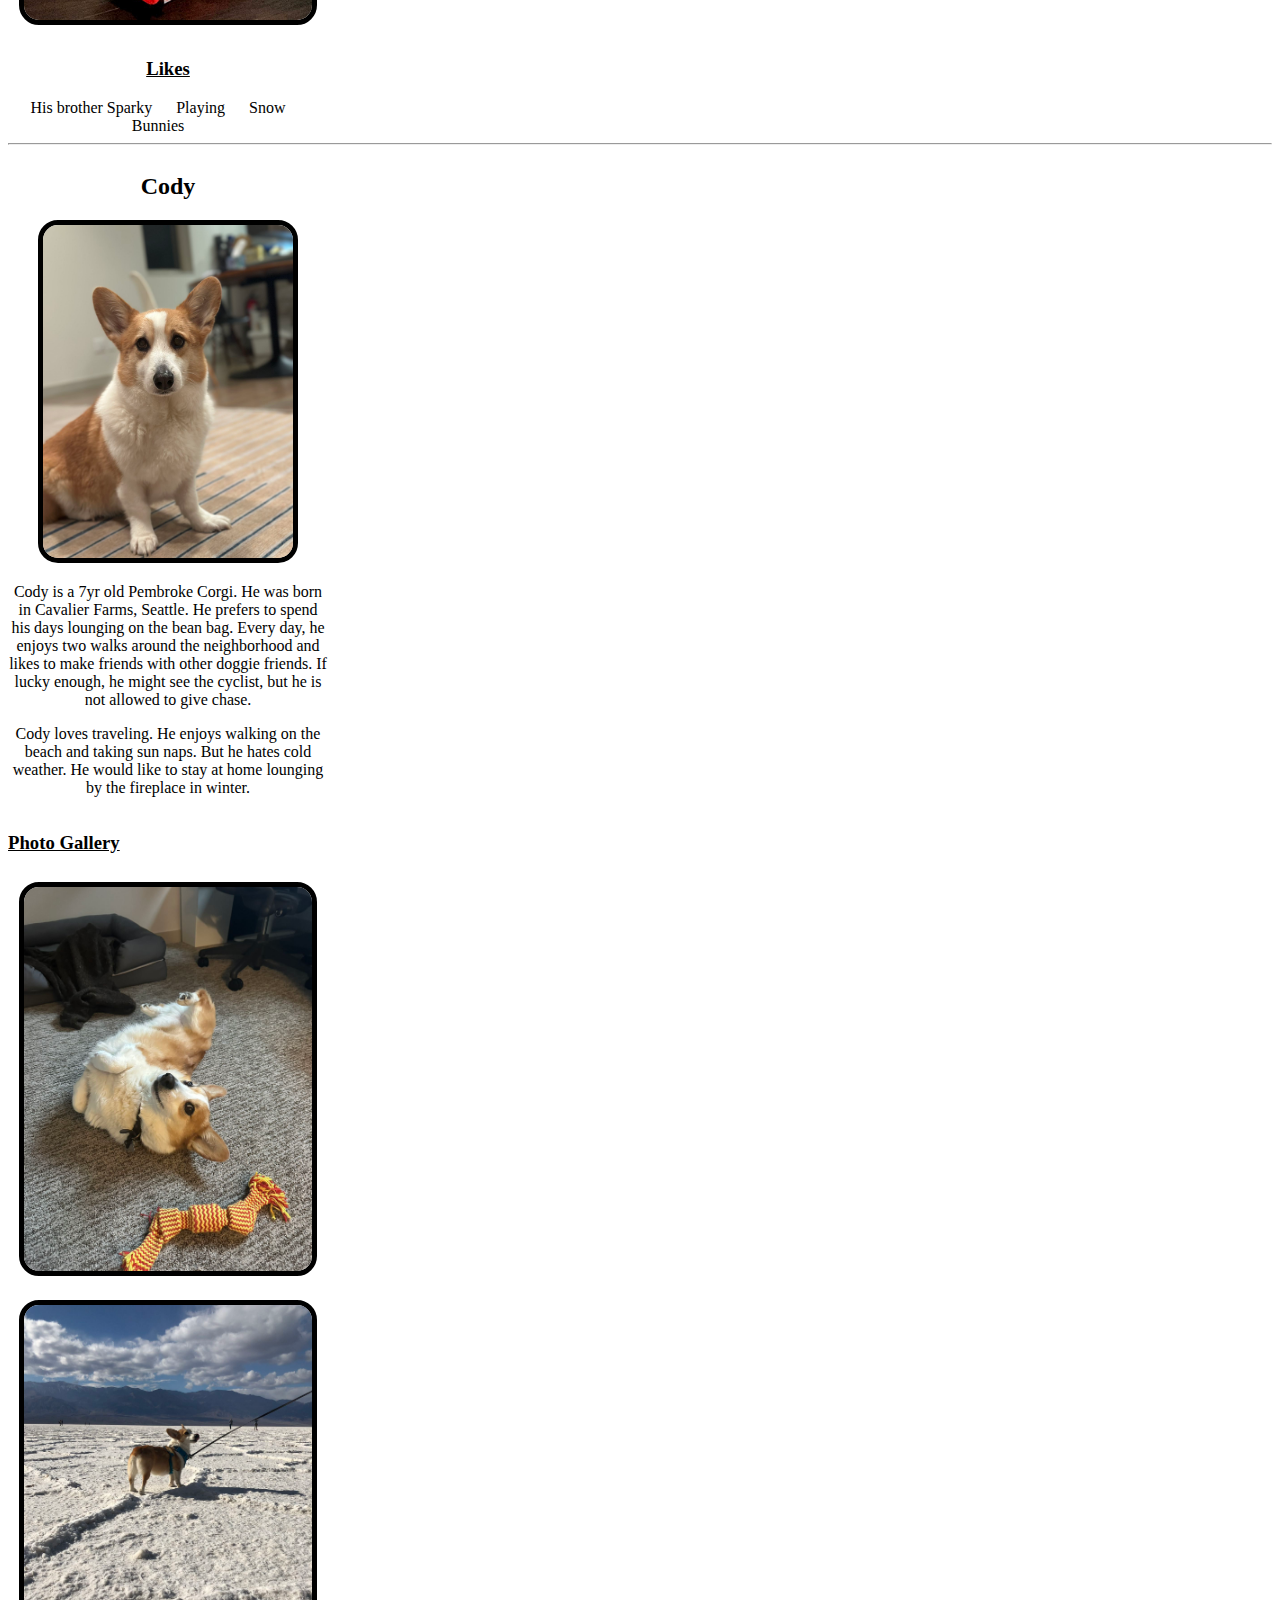
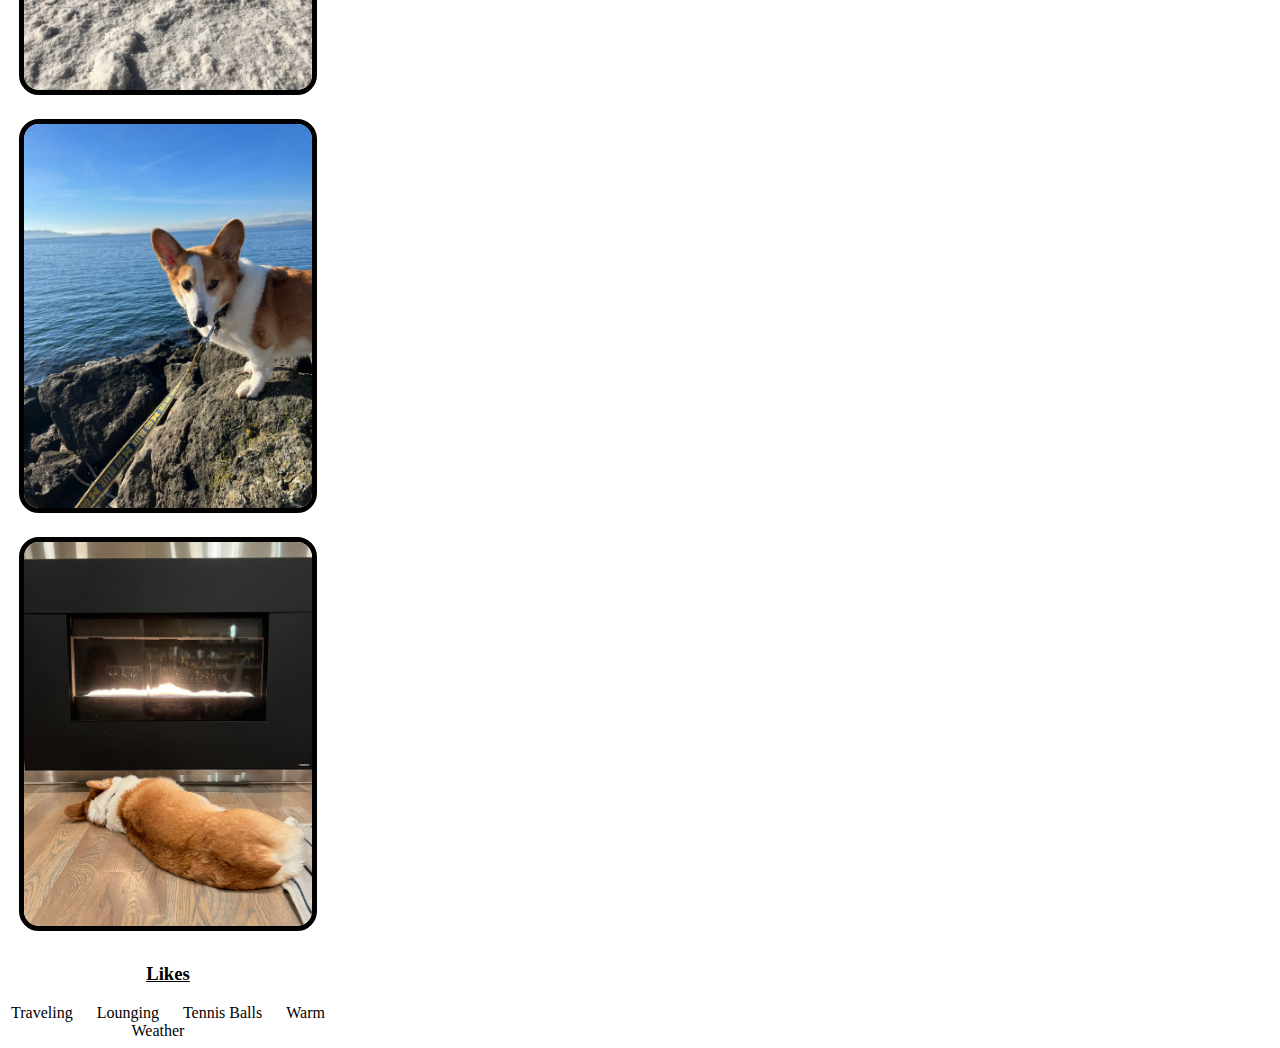
==== commit 3d4b9372: "Add files via upload" ====
--- a/index.html
+++ b/index.html
@@ -10,7 +10,7 @@
 <nav>
     <ul>
     <li class="current"><a href="index.html">Pets</a></li>
-      <li><a href="recipes.html"">Recipes</a></li>
+      <li><a href="recipes.html">Recipes</a></li>
       <li><a href="travel.html">Travel</a></li>
     </ul>
   </nav>
@@ -18,8 +18,7 @@
     <h1>Pet Profiles</h1>
 </div>
 
-<body>
-    <div class = "skip"><<a href = "#pets" style="color: black;">Skip to Main Content</a></div>
+    <div class = "skip"><a href = "#pets" style="color: black;">Skip to Main Content</a></div>
     <main id="pets">
         <div class="pet-container">
         <div class="pet-1">
@@ -27,6 +26,7 @@
             <div>
             <img src="images/bacon.jpg" width = "400" alt="Brown labradoodle wearing a flower lei">
             </div>
+        </div>
         </div>
         <div class="pet-2">
             <p>Bacon Q. Dog is a 9yr old labradoodle. He prefers to spend his days lounging among the three different beds and couches that his family has gifted him. He enjoys a walk or two around the neighborhood, as long as he can pretend that he doesn't see any of the other animals to avoid the embarrassment of not wanting to admit he has no wolf-like skills in chasing them.</p> 
@@ -57,12 +57,14 @@
                 <li>Playing tug-of-war</li>
                 <li>Sneaking onto the couch</li>
             </ul>
+        </div>
             <hr>
             <div class="pet_container">
                 <div class="pet-1">
                     <h2>Koda</h2>
                     <img src="images/Koda.jpeg" width="400" alt="Golden retriever holding a teal dragon toy">
                 </div>
+            </div>
                 <div class="pet-2">
                     <p>
                         Koda is a 1 year old English Golden Retriever. Some of her nicknames include Koda Bear and KP. Her favorite human foods are watermelon and pumpkin, and she is terrified of baths.
@@ -102,6 +104,7 @@
                     <h2>Daisy</h2>
                     <img src="images/daisy.jpeg" width="400" alt="Golden retriever laying in the backseat of a car">
                 </div>
+                </div>
 
                 <div class="pet-2">
                     <p>
@@ -142,11 +145,12 @@
             <h2>Charlie</h2>
             <img src="images/Charlie.jpeg" width = "400" alt="Golden retriever laying next to a toilet paper roll toy.">
         </div>
+        </div>
         <div class="pet-2">
             <p>Charlie is a 6 year old Golden Retriever. Some of his nicknames include Char and Charlee Bear. His favorite human foods are french fries and bread, and he is terrified of nail guns. </p>
  
             <P>Charlie enjoys swimming and playing with his rabbit toy named Walter.</P>
-            </div>
+        </div>
 
             <div class="pet-3">
                 <h3>Photo Gallery</h3>
@@ -220,6 +224,4 @@
         <div></div>
         <div></div>
     </main>
-    
-</body>
 </html>--- a/style.css
+++ b/style.css
@@ -63,6 +63,23 @@
 .image-item img {
     max-width: 100%;
     max-height: 100%;
+}
+
+@media screen and (prefers-reduced-motion: reduce){
+    .skip a{
+        -webkit-transition: none;
+        transition: none;
+       }
+    .travel-2{
+        position: fixed;
+        visibility: hidden;
+    }
+    .gif{
+        visibility: hidden;
+    }
+    .travel-3{
+        grid-area: 3/1/span 1/span all;
+    }
 }
 
 /* PETS STYLING */
@@ -260,9 +277,6 @@
     color: black;
 }
 
-.recipe-6 ul li:not(:last-child) {
-    margin-bottom: 1em;
-}
 .recipe-8 ol {
     list-style-type: decimal;
     color: black;
@@ -314,26 +328,26 @@
 .travel_container{
     display:grid;
     grid-template-columns: 1fr;
-    grid-template-rows: repeat(2, 1fr);
+    grid-template-rows: repeat(1.5, 1fr);
     position: relative;
     overflow:hidden;
     justify-items: center;
 }
 
 .travel-1{
-    grid-area: 1/1/span 1/span 2;
-    text-align: center;
-
-}
+    grid-area: 1/1/span 1/span 1;
+    text-align: center;
+}
+
 .travel-2{
-    grid-area: 1/1/span 1/ span 1;
+    grid-area: 2/1/span 1/ span 1;
     margin: 10px;
     border-radius: 20px;
     border: solid 5px black;
 }
 
 .travel-3{
-    grid-area: 2/1/span 1/ span 1;
+    grid-area: 3/1/span 1/ span 1;
     border-radius: 20px;
     border: solid 5px black;
 
@@ -349,19 +363,19 @@
 }
 
 .travel-4{
-    grid-area: 3/1/span 1/ span 2;
+    grid-area: 4/1/span 1/ span 2;
     text-align: center;
 }
 .travel-5{
-    grid-area: 4/1/span 1/ span 2;
+    grid-area: 5/1/span 1/ span 2;
     text-align: center;
 }
 .travel-6{
-    grid-area: 5/1/span 1/ span 2;
+    grid-area: 6/1/span 1/ span 2;
     text-decoration: underline;
 }
 .travel-grid{
-    grid-area: 5/1/span 1/ span 2;
+    grid-area: 8/1/span 1/ span 2;
     display: grid;
     padding: 40px;
     justify-items:center;
